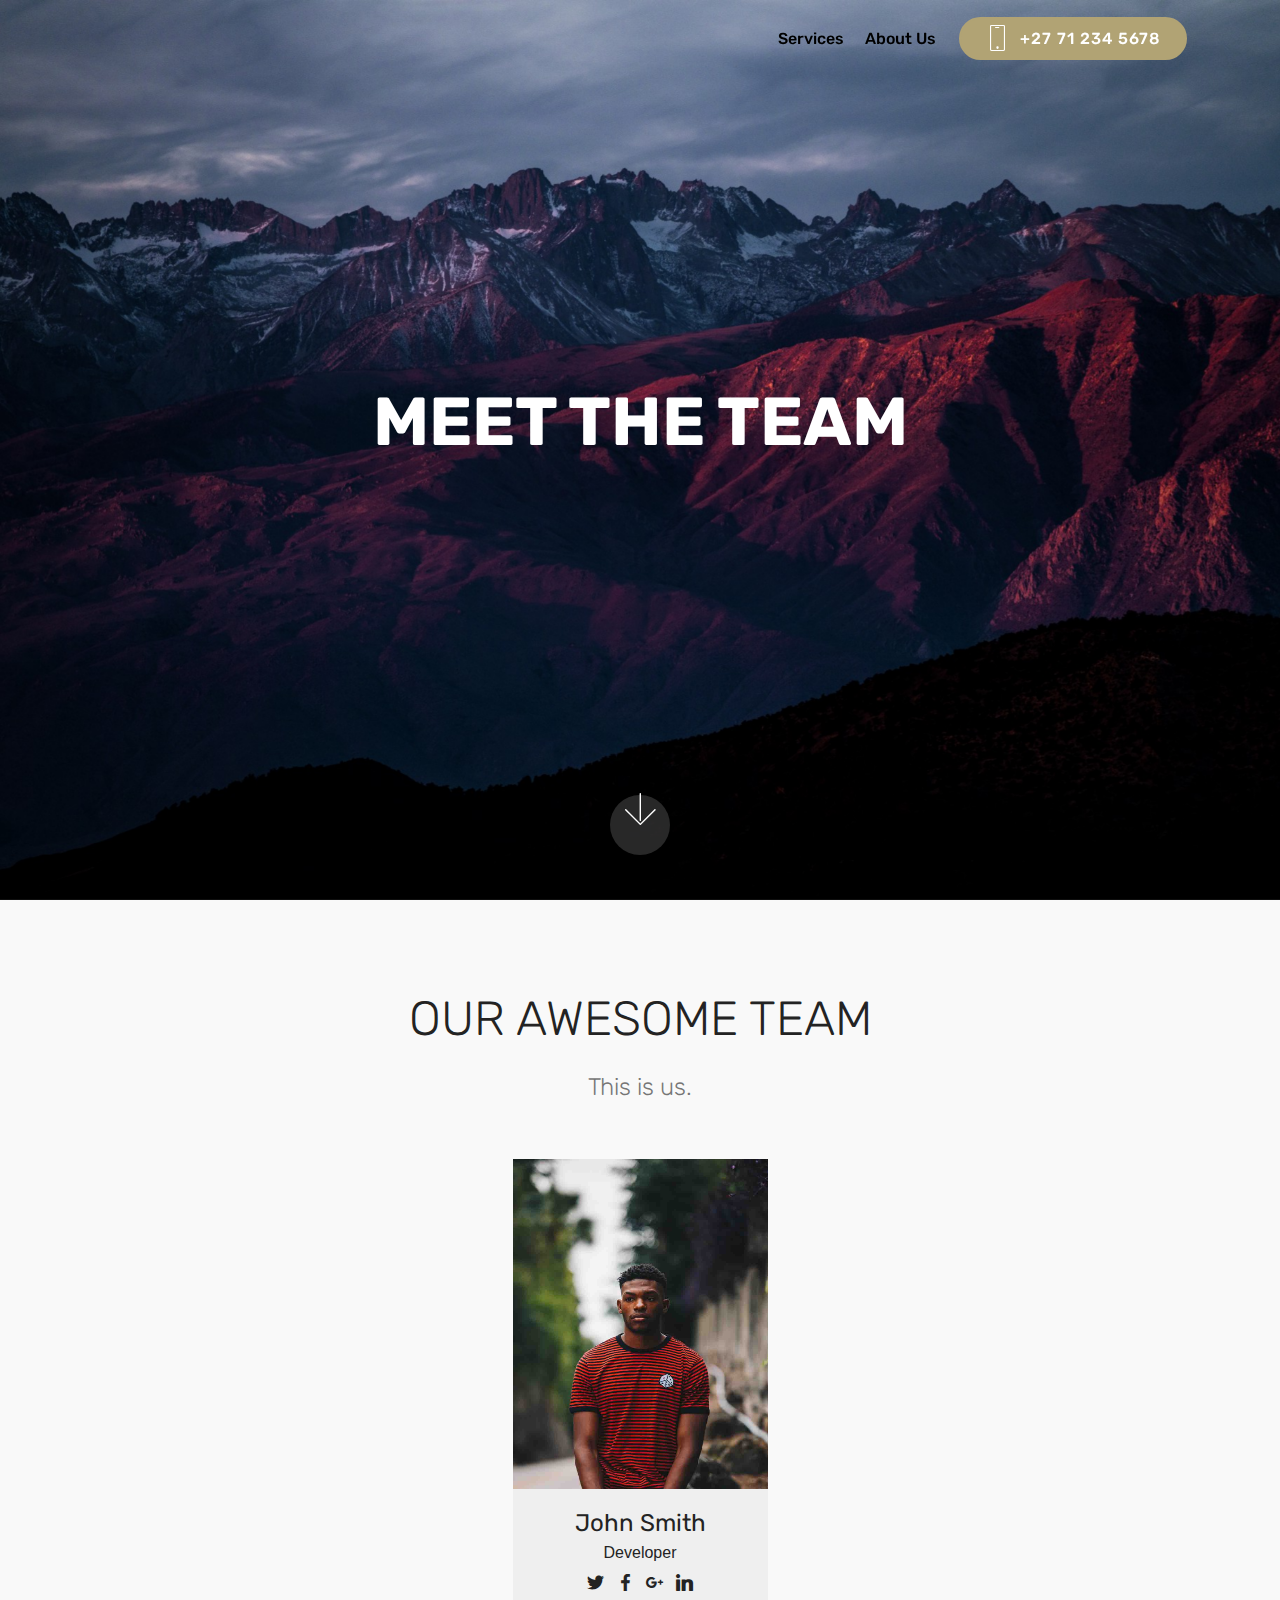
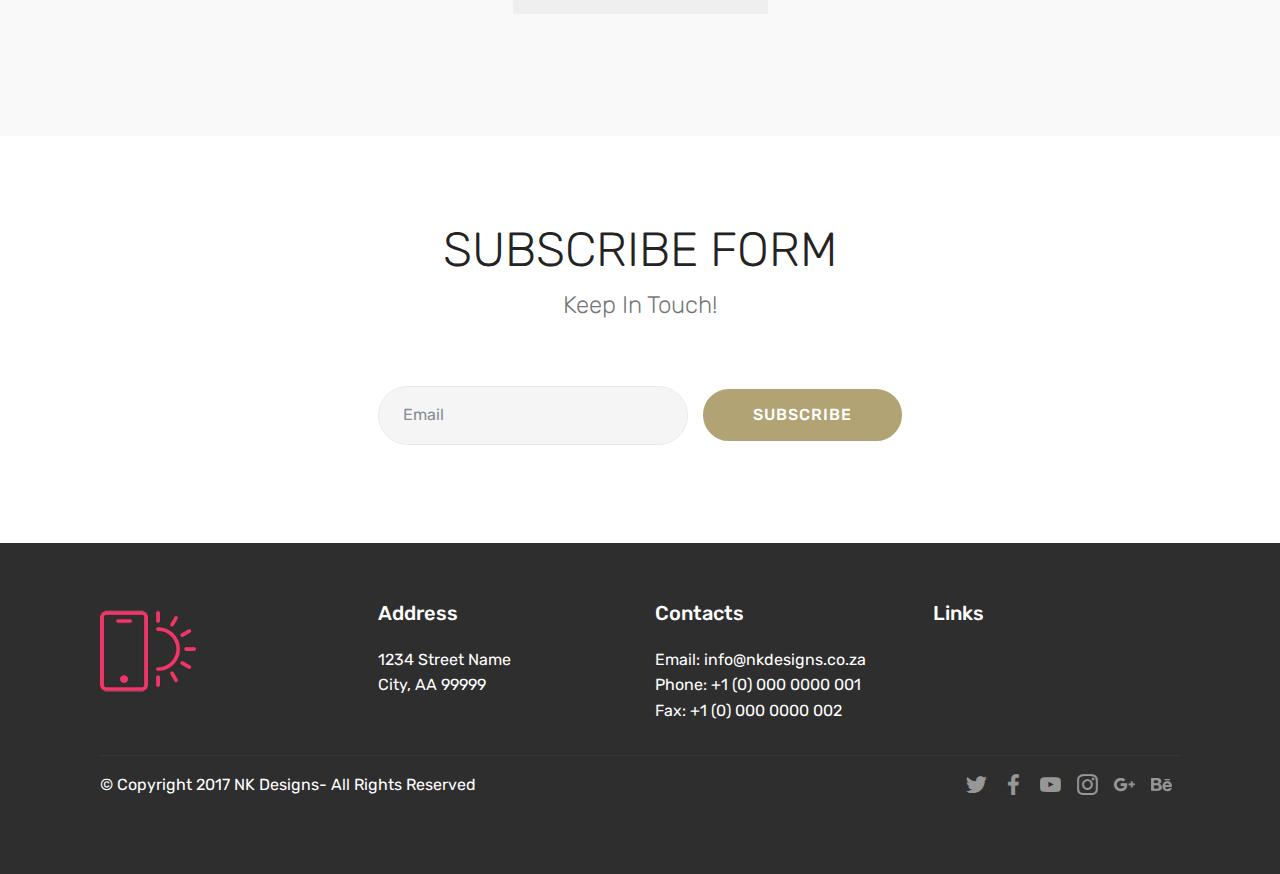
==== about.html @ 109a55d8 "create github pages" ====
<!DOCTYPE html>
<html>
<head>
  <!-- Site made with Mobirise Website Builder v4.3.0, https://mobirise.com -->
  <meta charset="UTF-8">
  <meta http-equiv="X-UA-Compatible" content="IE=edge">
  <meta name="generator" content="Mobirise v4.3.0, mobirise.com">
  <meta name="viewport" content="width=device-width, initial-scale=1">
  <link rel="shortcut icon" href="assets/images/logo-1024x768.jpg" type="image/x-icon">
  <meta name="description" content="Who we are">
  <title>About Us</title>
  <link rel="stylesheet" href="assets/web/assets/mobirise-icons/mobirise-icons.css">
  <link rel="stylesheet" href="assets/tether/tether.min.css">
  <link rel="stylesheet" href="assets/bootstrap/css/bootstrap.min.css">
  <link rel="stylesheet" href="assets/bootstrap/css/bootstrap-grid.min.css">
  <link rel="stylesheet" href="assets/bootstrap/css/bootstrap-reboot.min.css">
  <link rel="stylesheet" href="assets/socicon/css/styles.css">
  <link rel="stylesheet" href="assets/dropdown/css/style.css">
  <link rel="stylesheet" href="assets/theme/css/style.css">
  <link rel="stylesheet" href="assets/mobirise/css/mbr-additional.css" type="text/css">
  
  
  
</head>
<body>
<section class="menu cid-qvnaBJtEDH" once="menu" id="menu2-a" data-rv-view="275">

    

    <nav class="navbar navbar-expand beta-menu navbar-dropdown align-items-center navbar-toggleable-sm bg-color transparent">
        <button class="navbar-toggler navbar-toggler-right" type="button" data-toggle="collapse" data-target="#navbarSupportedContent" aria-controls="navbarSupportedContent" aria-expanded="false" aria-label="Toggle navigation">
            <div class="hamburger">
                <span></span>
                <span></span>
                <span></span>
                <span></span>
            </div>
        </button>
        <div class="menu-logo">
            <div class="navbar-brand">
                
                
            </div>
        </div>
        <div class="collapse navbar-collapse" id="navbarSupportedContent">
            <ul class="navbar-nav nav-dropdown navbar-nav-top-padding" data-app-modern-menu="true"><li class="nav-item">
                    <a class="nav-link link text-black display-4" href="portfolio.html">
                        Services
                    </a>
                </li>
                <li class="nav-item">
                    <a class="nav-link link text-black display-4" href="about.html">
                        About Us
                    </a>
                </li></ul>
            <div class="navbar-buttons mbr-section-btn"><a class="btn btn-sm btn-primary display-4" href="tel:+1-234-567-8901">
                    <span class="btn-icon mbri-mobile mbr-iconfont mbr-iconfont-btn">
                    </span>
                    +27 71 234 5678</a></div>
        </div>
    </nav>
</section>

<section class="engine"><a href="https://mobirise.co/f">bootstrap builder</a></section><section class="cid-qvnovznS0M mbr-fullscreen mbr-parallax-background" id="header2-m" data-rv-view="277">

    

    

    <div class="container align-center">
        <div class="row justify-content-md-center">
            <div class="mbr-white col-md-10">
                <h1 class="mbr-section-title mbr-bold pb-3 mbr-fonts-style display-1">
                    MEET THE TEAM</h1>
                
                <p class="mbr-text pb-3 mbr-fonts-style display-5"></p>
                
            </div>
        </div>
    </div>
    <div class="mbr-arrow hidden-sm-down" aria-hidden="true">
        <a href="#next">
            <i class="mbri-down mbr-iconfont"></i>
        </a>
    </div>
</section>

<section class="features16 cid-qvnoK9qYek" id="features16-n" data-rv-view="280">
    
    
    
    <div class="container align-center">
        <h2 class="pb-3 mbr-fonts-style mbr-section-title display-2">
            OUR AWESOME TEAM
        </h2>
        <h3 class="pb-5 mbr-section-subtitle mbr-fonts-style mbr-light display-5">This is us.</h3>
        <div class="row media-row">
            
        <div class="team-item col-lg-3 col-md-6">
                <div class="item-image">
                    <img src="assets/images/face6.jpg" media-simple="true">
                </div>
                <div class="item-caption py-3">
                    <div class="item-name px-2">
                        <p class="mbr-fonts-style display-5">
                           John Smith
                        </p>
                    </div>
                    <div class="item-role px-2">
                        <p>Developer</p>
                    </div>
                    <div class="item-social pt-2">
                        <a href="https://twitter.com/mobirise" target="_blank">
                            <span class="p-1 socicon-twitter socicon mbr-iconfont mbr-iconfont-social" media-simple="true"></span>
                            <span class="p-1 socicon-facebook socicon mbr-iconfont mbr-iconfont-social" media-simple="true"></span>
                            <span class="p-1 socicon-googleplus socicon mbr-iconfont mbr-iconfont-social" media-simple="true"></span>
                            <span class="p-1 socicon-linkedin socicon mbr-iconfont mbr-iconfont-social" media-simple="true"></span>
                            
                            
                        </a>
                    </div>
                </div>
            </div></div>    
    </div>
</section>

<section class="mbr-section form3 cid-qvnoW8NE6S" id="form3-o" data-rv-view="286">

    

    

    <div class="container">
        <div class="row justify-content-center">
            <div class="title col-12 col-lg-8">
                <h2 class="align-center pb-2 mbr-fonts-style display-2">
                    SUBSCRIBE FORM
                </h2>
                <h3 class="mbr-section-subtitle align-center pb-5 mbr-light mbr-fonts-style display-5">Keep In Touch!</h3>
            </div>
        </div>

        <div class="row py-2 justify-content-center">
            <div class="col-12 col-lg-6  col-md-8 " data-form-type="formoid">
                <div data-form-alert="" hidden="">
                        Thanks for filling out the form!
                </div>
                <form class="mbr-form" action="https://mobirise.com/" method="post" data-form-title="Mobirise Form"><input type="hidden" data-form-email="true" value="DrBTHaM+E7Scqox31KlfVmNgf6DOL6DEqOC3g5DLh6QBsp98Mo9Oehk3u4IWP1nmM1nhm+O7FxyDjowQ3B8TJpp12FscFW8nXyqC2gLS2lB47BXQ6KeRC9hx33uxVaoe">
                    <div class="mbr-subscribe input-group">
                        <input class="form-control" type="email" name="email" placeholder="Email" data-form-field="Email" required="" id="email-form3-o">
                        <span class="input-group-btn">
                            <button href="" type="submit" class="btn btn-primary  display-4">SUBSCRIBE</button>
                        </span>
                    </div>
                </form>
            </div>
        </div>
    </div>
</section>

<section class="cid-qvnoWNjWSY" id="footer1-p" data-rv-view="289">

    

    

    <div class="container">
        <div class="media-container-row content text-white">
            <div class="col-12 col-md-3">
                <div class="media-wrap">
                    <a href="https://mobirise.com/">
                        <img src="assets/images/logo2.png" alt="Mobirise" media-simple="true">
                    </a>
                </div>
            </div>
            <div class="col-12 col-md-3 mbr-fonts-style display-7">
                <h5 class="pb-3">
                    Address
                </h5>
                <p class="mbr-text">
                    1234 Street Name
                    <br>City, AA 99999
                </p>
            </div>
            <div class="col-12 col-md-3 mbr-fonts-style display-7">
                <h5 class="pb-3">
                    Contacts
                </h5>
                <p class="mbr-text">
                    Email: info@nkdesigns.co.za<br>Phone: +1 (0) 000 0000 001
                    <br>Fax: +1 (0) 000 0000 002
                </p>
            </div>
            <div class="col-12 col-md-3 mbr-fonts-style display-7">
                <h5 class="pb-3">
                    Links
                </h5>
                <p class="mbr-text"><br><br><br></p>
            </div>
        </div>
        <div class="footer-lower">
            <div class="media-container-row">
                <div class="col-sm-12">
                    <hr>
                </div>
            </div>
            <div class="media-container-row mbr-white">
                <div class="col-sm-6 copyright">
                    <p class="mbr-text mbr-fonts-style display-7">
                        © Copyright 2017 NK Designs- All Rights Reserved
                    </p>
                </div>
                <div class="col-md-6">
                    <div class="social-list align-right">
                        <div class="soc-item">
                            <a href="https://twitter.com/" target="_blank">
                                <span class="mbr-iconfont mbr-iconfont-social socicon-twitter socicon" media-simple="true"></span>
                            </a>
                        </div>
                        <div class="soc-item">
                            <a href="https://www.facebook.com" target="_blank">
                                <span class="mbr-iconfont mbr-iconfont-social socicon-facebook socicon" media-simple="true"></span>
                            </a>
                        </div>
                        <div class="soc-item">
                            <a href="https://www.youtube.com" target="_blank">
                                <span class="mbr-iconfont mbr-iconfont-social socicon-youtube socicon" media-simple="true"></span>
                            </a>
                        </div>
                        <div class="soc-item">
                            <a href="https://instagram.com/" target="_blank">
                                <span class="mbr-iconfont mbr-iconfont-social socicon-instagram socicon" media-simple="true"></span>
                            </a>
                        </div>
                        <div class="soc-item">
                            <a href="https://plus.google.com/" target="_blank">
                                <span class="mbr-iconfont mbr-iconfont-social socicon-googleplus socicon" media-simple="true"></span>
                            </a>
                        </div>
                        <div class="soc-item">
                            <a href="https://www.behance.net/" target="_blank">
                                <span class="mbr-iconfont mbr-iconfont-social socicon-behance socicon" media-simple="true"></span>
                            </a>
                        </div>
                    </div>
                </div>
            </div>
        </div>
    </div>
</section>


  <script src="assets/web/assets/jquery/jquery.min.js"></script>
  <script src="assets/popper/popper.min.js"></script>
  <script src="assets/tether/tether.min.js"></script>
  <script src="assets/bootstrap/js/bootstrap.min.js"></script>
  <script src="assets/smooth-scroll/smooth-scroll.js"></script>
  <script src="assets/touch-swipe/jquery.touch-swipe.min.js"></script>
  <script src="assets/jarallax/jarallax.min.js"></script>
  <script src="assets/dropdown/js/script.min.js"></script>
  <script src="assets/theme/js/script.js"></script>
  <script src="assets/formoid/formoid.min.js"></script>
  
  
 <div id="scrollToTop" class="scrollToTop mbr-arrow-up"><a style="text-align: center;"><i class="mbri-down mbr-iconfont"></i></a></div>
  </body>
</html>
---- assets/web/assets/mobirise-icons/mobirise-icons.css ----
@font-face {
  font-family: 'MobiriseIcons';
  src:  url('mobirise-icons.eot?spat4u');
  src:  url('mobirise-icons.eot?spat4u#iefix') format('embedded-opentype'),
    url('mobirise-icons.ttf?spat4u') format('truetype'),
    url('mobirise-icons.woff?spat4u') format('woff'),
    url('mobirise-icons.svg?spat4u#MobiriseIcons') format('svg');
  font-weight: normal;
  font-style: normal;
}

[class^="mbri-"], [class*=" mbri-"] {
  /* use !important to prevent issues with browser extensions that change fonts */
  font-family: MobiriseIcons !important;
  speak: none;
  font-style: normal;
  font-weight: normal;
  font-variant: normal;
  text-transform: none;
  line-height: 1;

  /* Better Font Rendering =========== */
  -webkit-font-smoothing: antialiased;
  -moz-osx-font-smoothing: grayscale;
}

.mbri-add-submenu:before {
  content: "\e900";
}
.mbri-alert:before {
  content: "\e901";
}
.mbri-align-center:before {
  content: "\e902";
}
.mbri-align-justify:before {
  content: "\e903";
}
.mbri-align-left:before {
  content: "\e904";
}
.mbri-align-right:before {
  content: "\e905";
}
.mbri-android:before {
  content: "\e906";
}
.mbri-apple:before {
  content: "\e907";
}
.mbri-arrow-down:before {
  content: "\e908";
}
.mbri-arrow-next:before {
  content: "\e909";
}
.mbri-arrow-prev:before {
  content: "\e90a";
}
.mbri-arrow-up:before {
  content: "\e90b";
}
.mbri-bold:before {
  content: "\e90c";
}
.mbri-bookmark:before {
  content: "\e90d";
}
.mbri-bootstrap:before {
  content: "\e90e";
}
.mbri-briefcase:before {
  content: "\e90f";
}
.mbri-browse:before {
  content: "\e910";
}
.mbri-bulleted-list:before {
  content: "\e911";
}
.mbri-calendar:before {
  content: "\e912";
}
.mbri-camera:before {
  content: "\e913";
}
.mbri-cart-add:before {
  content: "\e914";
}
.mbri-cart-full:before {
  content: "\e915";
}
.mbri-cash:before {
  content: "\e916";
}
.mbri-change-style:before {
  content: "\e917";
}
.mbri-chat:before {
  content: "\e918";
}
.mbri-clock:before {
  content: "\e919";
}
.mbri-close:before {
  content: "\e91a";
}
.mbri-cloud:before {
  content: "\e91b";
}
.mbri-code:before {
  content: "\e91c";
}
.mbri-contact-form:before {
  content: "\e91d";
}
.mbri-credit-card:before {
  content: "\e91e";
}
.mbri-cursor-click:before {
  content: "\e91f";
}
.mbri-cust-feedback:before {
  content: "\e920";
}
.mbri-database:before {
  content: "\e921";
}
.mbri-delivery:before {
  content: "\e922";
}
.mbri-desktop:before {
  content: "\e923";
}
.mbri-devices:before {
  content: "\e924";
}
.mbri-down:before {
  content: "\e925";
}
.mbri-download:before {
  content: "\e989";
}
.mbri-drag-n-drop:before {
  content: "\e927";
}
.mbri-drag-n-drop2:before {
  content: "\e928";
}
.mbri-edit:before {
  content: "\e929";
}
.mbri-edit2:before {
  content: "\e92a";
}
.mbri-error:before {
  content: "\e92b";
}
.mbri-extension:before {
  content: "\e92c";
}
.mbri-features:before {
  content: "\e92d";
}
.mbri-file:before {
  content: "\e92e";
}
.mbri-flag:before {
  content: "\e92f";
}
.mbri-folder:before {
  content: "\e930";
}
.mbri-gift:before {
  content: "\e931";
}
.mbri-github:before {
  content: "\e932";
}
.mbri-globe:before {
  content: "\e933";
}
.mbri-globe-2:before {
  content: "\e934";
}
.mbri-growing-chart:before {
  content: "\e935";
}
.mbri-hearth:before {
  content: "\e936";
}
.mbri-help:before {
  content: "\e937";
}
.mbri-home:before {
  content: "\e938";
}
.mbri-hot-cup:before {
  content: "\e939";
}
.mbri-idea:before {
  content: "\e93a";
}
.mbri-image-gallery:before {
  content: "\e93b";
}
.mbri-image-slider:before {
  content: "\e93c";
}
.mbri-info:before {
  content: "\e93d";
}
.mbri-italic:before {
  content: "\e93e";
}
.mbri-key:before {
  content: "\e93f";
}
.mbri-laptop:before {
  content: "\e940";
}
.mbri-layers:before {
  content: "\e941";
}
.mbri-left-right:before {
  content: "\e942";
}
.mbri-left:before {
  content: "\e943";
}
.mbri-letter:before {
  content: "\e944";
}
.mbri-like:before {
  content: "\e945";
}
.mbri-link:before {
  content: "\e946";
}
.mbri-lock:before {
  content: "\e947";
}
.mbri-login:before {
  content: "\e948";
}
.mbri-logout:before {
  content: "\e949";
}
.mbri-magic-stick:before {
  content: "\e94a";
}
.mbri-map-pin:before {
  content: "\e94b";
}
.mbri-menu:before {
  content: "\e94c";
}
.mbri-mobile:before {
  content: "\e94d";
}
.mbri-mobile2:before {
  content: "\e94e";
}
.mbri-mobirise:before {
  content: "\e94f";
}
.mbri-more-horizontal:before {
  content: "\e950";
}
.mbri-more-vertical:before {
  content: "\e951";
}
.mbri-music:before {
  content: "\e952";
}
.mbri-new-file:before {
  content: "\e953";
}
.mbri-numbered-list:before {
  content: "\e954";
}
.mbri-opened-folder:before {
  content: "\e955";
}
.mbri-pages:before {
  content: "\e956";
}
.mbri-paper-plane:before {
  content: "\e957";
}
.mbri-paperclip:before {
  content: "\e958";
}
.mbri-photo:before {
  content: "\e959";
}
.mbri-photos:before {
  content: "\e95a";
}
.mbri-pin:before {
  content: "\e95b";
}
.mbri-play:before {
  content: "\e95c";
}
.mbri-plus:before {
  content: "\e95d";
}
.mbri-preview:before {
  content: "\e95e";
}
.mbri-print:before {
  content: "\e95f";
}
.mbri-protect:before {
  content: "\e960";
}
.mbri-question:before {
  content: "\e961";
}
.mbri-quote-left:before {
  content: "\e962";
}
.mbri-quote-right:before {
  content: "\e963";
}
.mbri-refresh:before {
  content: "\e964";
}
.mbri-responsive:before {
  content: "\e965";
}
.mbri-right:before {
  content: "\e966";
}
.mbri-rocket:before {
  content: "\e967";
}
.mbri-sad-face:before {
  content: "\e968";
}
.mbri-sale:before {
  content: "\e969";
}
.mbri-save:before {
  content: "\e96a";
}
.mbri-search:before {
  content: "\e96b";
}
.mbri-setting:before {
  content: "\e96c";
}
.mbri-setting2:before {
  content: "\e96d";
}
.mbri-setting3:before {
  content: "\e96e";
}
.mbri-share:before {
  content: "\e96f";
}
.mbri-shopping-bag:before {
  content: "\e970";
}
.mbri-shopping-basket:before {
  content: "\e971";
}
.mbri-shopping-cart:before {
  content: "\e972";
}
.mbri-sites:before {
  content: "\e973";
}
.mbri-smile-face:before {
  content: "\e974";
}
.mbri-speed:before {
  content: "\e975";
}
.mbri-star:before {
  content: "\e976";
}
.mbri-success:before {
  content: "\e977";
}
.mbri-sun:before {
  content: "\e978";
}
.mbri-sun2:before {
  content: "\e979";
}
.mbri-tablet:before {
  content: "\e97a";
}
.mbri-tablet-vertical:before {
  content: "\e97b";
}
.mbri-target:before {
  content: "\e97c";
}
.mbri-timer:before {
  content: "\e97d";
}
.mbri-to-ftp:before {
  content: "\e97e";
}
.mbri-to-local-drive:before {
  content: "\e97f";
}
.mbri-touch-swipe:before {
  content: "\e980";
}
.mbri-touch:before {
  content: "\e981";
}
.mbri-trash:before {
  content: "\e982";
}
.mbri-underline:before {
  content: "\e983";
}
.mbri-unlink:before {
  content: "\e984";
}
.mbri-unlock:before {
  content: "\e985";
}
.mbri-up-down:before {
  content: "\e986";
}
.mbri-up:before {
  content: "\e987";
}
.mbri-update:before {
  content: "\e988";
}
.mbri-upload:before {
 content: "\e926"; 
}
.mbri-user:before {
  content: "\e98a";
}
.mbri-user2:before {
  content: "\e98b";
}
.mbri-users:before {
  content: "\e98c";
}
.mbri-video:before {
  content: "\e98d";
}
.mbri-video-play:before {
  content: "\e98e";
}
.mbri-watch:before {
  content: "\e98f";
}
.mbri-website-theme:before {
  content: "\e990";
}
.mbri-wifi:before {
  content: "\e991";
}
.mbri-windows:before {
  content: "\e992";
}
.mbri-zoom-out:before {
  content: "\e993";
}
.mbri-redo:before {
  content: "\e994";
}
.mbri-undo:before {
  content: "\e995";
}
---- assets/socicon/css/styles.css ----
@charset "UTF-8";

@font-face {
  font-family: "socicon";
  src:url("../fonts/socicon.eot");
  src:url("../fonts/socicon.eot?#iefix") format("embedded-opentype"),
    url("../fonts/socicon.woff") format("woff"),
    url("../fonts/socicon.ttf") format("truetype"),
    url("../fonts/socicon.svg#socicon") format("svg");
  font-weight: normal;
  font-style: normal;

}

[data-icon]:before {
  font-family: "socicon" !important;
  content: attr(data-icon);
  font-style: normal !important;
  font-weight: normal !important;
  font-variant: normal !important;
  text-transform: none !important;
  speak: none;
  line-height: 1;
  -webkit-font-smoothing: antialiased;
  -moz-osx-font-smoothing: grayscale;
}

[class^="socicon-"]:before,
[class*=" socicon-"]:before {
  font-family: "socicon" !important;
  font-style: normal !important;
  font-weight: normal !important;
  font-variant: normal !important;
  text-transform: none !important;
  speak: none;
  line-height: 1;
  -webkit-font-smoothing: antialiased;
  -moz-osx-font-smoothing: grayscale;
}

.socicon-modelmayhem:before {
  content: "\e000";
}
.socicon-mixcloud:before {
  content: "\e001";
}
.socicon-drupal:before {
  content: "\e002";
}
.socicon-swarm:before {
  content: "\e003";
}
.socicon-istock:before {
  content: "\e004";
}
.socicon-yammer:before {
  content: "\e005";
}
.socicon-ello:before {
  content: "\e006";
}
.socicon-stackoverflow:before {
  content: "\e007";
}
.socicon-persona:before {
  content: "\e008";
}
.socicon-triplej:before {
  content: "\e009";
}
.socicon-houzz:before {
  content: "\e00a";
}
.socicon-rss:before {
  content: "\e00b";
}
.socicon-paypal:before {
  content: "\e00c";
}
.socicon-odnoklassniki:before {
  content: "\e00d";
}
.socicon-airbnb:before {
  content: "\e00e";
}
.socicon-periscope:before {
  content: "\e00f";
}
.socicon-outlook:before {
  content: "\e010";
}
.socicon-coderwall:before {
  content: "\e011";
}
.socicon-tripadvisor:before {
  content: "\e012";
}
.socicon-appnet:before {
  content: "\e013";
}
.socicon-goodreads:before {
  content: "\e014";
}
.socicon-tripit:before {
  content: "\e015";
}
.socicon-lanyrd:before {
  content: "\e016";
}
.socicon-slideshare:before {
  content: "\e017";
}
.socicon-buffer:before {
  content: "\e018";
}
.socicon-disqus:before {
  content: "\e019";
}
.socicon-vkontakte:before {
  content: "\e01a";
}
.socicon-whatsapp:before {
  content: "\e01b";
}
.socicon-patreon:before {
  content: "\e01c";
}
.socicon-storehouse:before {
  content: "\e01d";
}
.socicon-pocket:before {
  content: "\e01e";
}
.socicon-mail:before {
  content: "\e01f";
}
.socicon-blogger:before {
  content: "\e020";
}
.socicon-technorati:before {
  content: "\e021";
}
.socicon-reddit:before {
  content: "\e022";
}
.socicon-dribbble:before {
  content: "\e023";
}
.socicon-stumbleupon:before {
  content: "\e024";
}
.socicon-digg:before {
  content: "\e025";
}
.socicon-envato:before {
  content: "\e026";
}
.socicon-behance:before {
  content: "\e027";
}
.socicon-delicious:before {
  content: "\e028";
}
.socicon-deviantart:before {
  content: "\e029";
}
.socicon-forrst:before {
  content: "\e02a";
}
.socicon-play:before {
  content: "\e02b";
}
.socicon-zerply:before {
  content: "\e02c";
}
.socicon-wikipedia:before {
  content: "\e02d";
}
.socicon-apple:before {
  content: "\e02e";
}
.socicon-flattr:before {
  content: "\e02f";
}
.socicon-github:before {
  content: "\e030";
}
.socicon-renren:before {
  content: "\e031";
}
.socicon-friendfeed:before {
  content: "\e032";
}
.socicon-newsvine:before {
  content: "\e033";
}
.socicon-identica:before {
  content: "\e034";
}
.socicon-bebo:before {
  content: "\e035";
}
.socicon-zynga:before {
  content: "\e036";
}
.socicon-steam:before {
  content: "\e037";
}
.socicon-xbox:before {
  content: "\e038";
}
.socicon-windows:before {
  content: "\e039";
}
.socicon-qq:before {
  content: "\e03a";
}
.socicon-douban:before {
  content: "\e03b";
}
.socicon-meetup:before {
  content: "\e03c";
}
.socicon-playstation:before {
  content: "\e03d";
}
.socicon-android:before {
  content: "\e03e";
}
.socicon-snapchat:before {
  content: "\e03f";
}
.socicon-twitter:before {
  content: "\e040";
}
.socicon-facebook:before {
  content: "\e041";
}
.socicon-googleplus:before {
  content: "\e042";
}
.socicon-pinterest:before {
  content: "\e043";
}
.socicon-foursquare:before {
  content: "\e044";
}
.socicon-yahoo:before {
  content: "\e045";
}
.socicon-skype:before {
  content: "\e046";
}
.socicon-yelp:before {
  content: "\e047";
}
.socicon-feedburner:before {
  content: "\e048";
}
.socicon-linkedin:before {
  content: "\e049";
}
.socicon-viadeo:before {
  content: "\e04a";
}
.socicon-xing:before {
  content: "\e04b";
}
.socicon-myspace:before {
  content: "\e04c";
}
.socicon-soundcloud:before {
  content: "\e04d";
}
.socicon-spotify:before {
  content: "\e04e";
}
.socicon-grooveshark:before {
  content: "\e04f";
}
.socicon-lastfm:before {
  content: "\e050";
}
.socicon-youtube:before {
  content: "\e051";
}
.socicon-vimeo:before {
  content: "\e052";
}
.socicon-dailymotion:before {
  content: "\e053";
}
.socicon-vine:before {
  content: "\e054";
}
.socicon-flickr:before {
  content: "\e055";
}
.socicon-500px:before {
  content: "\e056";
}
.socicon-wordpress:before {
  content: "\e058";
}
.socicon-tumblr:before {
  content: "\e059";
}
.socicon-twitch:before {
  content: "\e05a";
}
.socicon-8tracks:before {
  content: "\e05b";
}
.socicon-amazon:before {
  content: "\e05c";
}
.socicon-icq:before {
  content: "\e05d";
}
.socicon-smugmug:before {
  content: "\e05e";
}
.socicon-ravelry:before {
  content: "\e05f";
}
.socicon-weibo:before {
  content: "\e060";
}
.socicon-baidu:before {
  content: "\e061";
}
.socicon-angellist:before {
  content: "\e062";
}
.socicon-ebay:before {
  content: "\e063";
}
.socicon-imdb:before {
  content: "\e064";
}
.socicon-stayfriends:before {
  content: "\e065";
}
.socicon-residentadvisor:before {
  content: "\e066";
}
.socicon-google:before {
  content: "\e067";
}
.socicon-yandex:before {
  content: "\e068";
}
.socicon-sharethis:before {
  content: "\e069";
}
.socicon-bandcamp:before {
  content: "\e06a";
}
.socicon-itunes:before {
  content: "\e06b";
}
.socicon-deezer:before {
  content: "\e06c";
}
.socicon-telegram:before {
  content: "\e06e";
}
.socicon-openid:before {
  content: "\e06f";
}
.socicon-amplement:before {
  content: "\e070";
}
.socicon-viber:before {
  content: "\e071";
}
.socicon-zomato:before {
  content: "\e072";
}
.socicon-draugiem:before {
  content: "\e074";
}
.socicon-endomodo:before {
  content: "\e075";
}
.socicon-filmweb:before {
  content: "\e076";
}
.socicon-stackexchange:before {
  content: "\e077";
}
.socicon-wykop:before {
  content: "\e078";
}
.socicon-teamspeak:before {
  content: "\e079";
}
.socicon-teamviewer:before {
  content: "\e07a";
}
.socicon-ventrilo:before {
  content: "\e07b";
}
.socicon-younow:before {
  content: "\e07c";
}
.socicon-raidcall:before {
  content: "\e07d";
}
.socicon-mumble:before {
  content: "\e07e";
}
.socicon-medium:before {
  content: "\e06d";
}
.socicon-bebee:before {
  content: "\e07f";
}
.socicon-hitbox:before {
  content: "\e080";
}
.socicon-reverbnation:before {
  content: "\e081";
}
.socicon-formulr:before {
  content: "\e082";
}
.socicon-instagram:before {
  content: "\e057";
}
.socicon-battlenet:before {
  content: "\e083";
}
.socicon-chrome:before {
  content: "\e084";
}
.socicon-discord:before {
  content: "\e086";
}
.socicon-issuu:before {
  content: "\e087";
}
.socicon-macos:before {
  content: "\e088";
}
.socicon-firefox:before {
  content: "\e089";
}
.socicon-opera:before {
  content: "\e08d";
}
.socicon-keybase:before {
  content: "\e090";
}
.socicon-alliance:before {
  content: "\e091";
}
.socicon-livejournal:before {
  content: "\e092";
}
.socicon-googlephotos:before {
  content: "\e093";
}
.socicon-horde:before {
  content: "\e094";
}
.socicon-etsy:before {
  content: "\e095";
}
.socicon-zapier:before {
  content: "\e096";
}
.socicon-google-scholar:before {
  content: "\e097";
}
.socicon-researchgate:before {
  content: "\e098";
}
.socicon-wechat:before {
  content: "\e099";
}
.socicon-strava:before {
  content: "\e09a";
}
.socicon-line:before {
  content: "\e09b";
}
.socicon-lyft:before {
  content: "\e09c";
}
.socicon-uber:before {
  content: "\e09d";
}
.socicon-songkick:before {
  content: "\e09e";
}
.socicon-viewbug:before {
  content: "\e09f";
}
.socicon-googlegroups:before {
  content: "\e0a0";
}
.socicon-quora:before {
  content: "\e073";
}
.socicon-diablo:before {
  content: "\e085";
}
.socicon-blizzard:before {
  content: "\e0a1";
}
.socicon-hearthstone:before {
  content: "\e08b";
}
.socicon-heroes:before {
  content: "\e08a";
}
.socicon-overwatch:before {
  content: "\e08c";
}
.socicon-warcraft:before {
  content: "\e08e";
}
.socicon-starcraft:before {
  content: "\e08f";
}
.socicon-beam:before {
  content: "\e0a2";
}
.socicon-curse:before {
  content: "\e0a3";
}
.socicon-player:before {
  content: "\e0a4";
}
.socicon-streamjar:before {
  content: "\e0a5";
}
.socicon-nintendo:before {
  content: "\e0a6";
}
.socicon-hellocoton:before {
  content: "\e0a7";
}
---- assets/dropdown/css/style.css ----
.navbar-dropdown {
  left: 0;
  padding: 0;
  position: absolute;
  right: 0;
  top: 0;
  transition: all 0.45s ease;
  z-index: 1030;
  background: #282828; }
  .navbar-dropdown .navbar-logo {
    margin-right: 0.8rem;
    transition: margin 0.3s ease-in-out;
    vertical-align: middle; }
    .navbar-dropdown .navbar-logo img {
      height: 3.125rem;
      transition: all 0.3s ease-in-out; }
    .navbar-dropdown .navbar-logo.mbr-iconfont {
      font-size: 3.125rem;
      line-height: 3.125rem; }
  .navbar-dropdown .navbar-caption {
    font-weight: 700;
    white-space: normal;
    vertical-align: -4px;
    line-height: 3.125rem !important; }
    .navbar-dropdown .navbar-caption, .navbar-dropdown .navbar-caption:hover {
      color: inherit;
      text-decoration: none; }
  .navbar-dropdown .mbr-iconfont + .navbar-caption {
    vertical-align: -1px; }
  .navbar-dropdown.navbar-fixed-top {
    position: fixed; }
  .navbar-dropdown .navbar-brand span {
    vertical-align: -4px; }
  .navbar-dropdown.bg-color.transparent {
    background: none; }
  .navbar-dropdown.navbar-short .navbar-brand {
    padding: 0.625rem 0; }
    .navbar-dropdown.navbar-short .navbar-brand span {
      vertical-align: -1px; }
  .navbar-dropdown.navbar-short .navbar-caption {
    line-height: 2.375rem !important;
    vertical-align: -2px; }
  .navbar-dropdown.navbar-short .navbar-logo {
    margin-right: 0.5rem; }
    .navbar-dropdown.navbar-short .navbar-logo img {
      height: 2.375rem; }
    .navbar-dropdown.navbar-short .navbar-logo.mbr-iconfont {
      font-size: 2.375rem;
      line-height: 2.375rem; }
  .navbar-dropdown.navbar-short .mbr-table-cell {
    height: 3.625rem; }
  .navbar-dropdown .navbar-close {
    left: 0.6875rem;
    position: fixed;
    top: 0.75rem;
    z-index: 1000; }
  .navbar-dropdown .hamburger-icon {
    content: "";
    display: inline-block;
    vertical-align: middle;
    width: 16px;
    -webkit-box-shadow: 0 -6px 0 1px #282828,0 0 0 1px #282828,0 6px 0 1px #282828;
    -moz-box-shadow: 0 -6px 0 1px #282828,0 0 0 1px #282828,0 6px 0 1px #282828;
    box-shadow: 0 -6px 0 1px #282828,0 0 0 1px #282828,0 6px 0 1px #282828; }

.dropdown-menu .dropdown-toggle[data-toggle="dropdown-submenu"]::after {
  border-bottom: 0.35em solid transparent;
  border-left: 0.35em solid;
  border-right: 0;
  border-top: 0.35em solid transparent;
  margin-left: 0.3rem; }

.dropdown-menu .dropdown-item:focus {
  outline: 0; }

.nav-dropdown {
  font-size: 0.75rem;
  font-weight: 500;
  height: auto !important; }
  .nav-dropdown .nav-btn {
    padding-left: 1rem; }
  .nav-dropdown .link {
    margin: .667em 1.667em;
    font-weight: 500;
    padding: 0;
    transition: color .2s ease-in-out; }
    .nav-dropdown .link.dropdown-toggle {
      margin-right: 2.583em; }
      .nav-dropdown .link.dropdown-toggle::after {
        margin-left: .25rem;
        border-top: 0.35em solid;
        border-right: 0.35em solid transparent;
        border-left: 0.35em solid transparent;
        border-bottom: 0; }
      .nav-dropdown .link.dropdown-toggle[aria-expanded="true"] {
        margin: 0;
        padding: 0.667em 3.263em  0.667em 1.667em; }
  .nav-dropdown .link::after,
  .nav-dropdown .dropdown-item::after {
    color: inherit; }
  .nav-dropdown .btn {
    font-size: 0.75rem;
    font-weight: 700;
    letter-spacing: 0;
    margin-bottom: 0;
    padding-left: 1.25rem;
    padding-right: 1.25rem; }
  .nav-dropdown .dropdown-menu {
    border-radius: 0;
    border: 0;
    left: 0;
    margin: 0;
    padding-bottom: 1.25rem;
    padding-top: 1.25rem;
    position: relative; }
  .nav-dropdown .dropdown-submenu {
    margin-left: 0.125rem;
    top: 0; }
  .nav-dropdown .dropdown-item {
    font-weight: 500;
    line-height: 2;
    padding: 0.3846em 4.615em 0.3846em 1.5385em;
    position: relative;
    transition: color .2s ease-in-out, background-color .2s ease-in-out; }
    .nav-dropdown .dropdown-item::after {
      margin-top: -0.3077em;
      position: absolute;
      right: 1.1538em;
      top: 50%; }
    .nav-dropdown .dropdown-item:focus, .nav-dropdown .dropdown-item:hover {
      background: none; }

@media (max-width: 767px) {
  .nav-dropdown.navbar-toggleable-sm {
    bottom: 0;
    display: none;
    left: 0;
    overflow-x: hidden;
    position: fixed;
    top: 0;
    transform: translateX(-100%);
    -ms-transform: translateX(-100%);
    -webkit-transform: translateX(-100%);
    width: 18.75rem;
    z-index: 999; } }
.nav-dropdown.navbar-toggleable-xl {
  bottom: 0;
  display: none;
  left: 0;
  overflow-x: hidden;
  position: fixed;
  top: 0;
  transform: translateX(-100%);
  -ms-transform: translateX(-100%);
  -webkit-transform: translateX(-100%);
  width: 18.75rem;
  z-index: 999; }

.nav-dropdown-sm {
  display: block !important;
  overflow-x: hidden;
  overflow: auto;
  padding-top: 3.875rem; }
  .nav-dropdown-sm::after {
    content: "";
    display: block;
    height: 3rem;
    width: 100%; }
  .nav-dropdown-sm.collapse.in ~ .navbar-close {
    display: block !important; }
  .nav-dropdown-sm.collapsing, .nav-dropdown-sm.collapse.in {
    transform: translateX(0);
    -ms-transform: translateX(0);
    -webkit-transform: translateX(0);
    transition: all 0.25s ease-out;
    -webkit-transition: all 0.25s ease-out;
    background: #282828; }
  .nav-dropdown-sm.collapsing[aria-expanded="false"] {
    transform: translateX(-100%);
    -ms-transform: translateX(-100%);
    -webkit-transform: translateX(-100%); }
  .nav-dropdown-sm .nav-item {
    display: block;
    margin-left: 0 !important;
    padding-left: 0; }
  .nav-dropdown-sm .link,
  .nav-dropdown-sm .dropdown-item {
    border-top: 1px dotted rgba(255, 255, 255, 0.1);
    font-size: 0.8125rem;
    line-height: 1.6;
    margin: 0 !important;
    padding: 0.875rem 2.4rem 0.875rem 1.5625rem !important;
    position: relative;
    white-space: normal; }
    .nav-dropdown-sm .link:focus, .nav-dropdown-sm .link:hover,
    .nav-dropdown-sm .dropdown-item:focus,
    .nav-dropdown-sm .dropdown-item:hover {
      background: rgba(0, 0, 0, 0.2) !important;
      color: #c0a375; }
  .nav-dropdown-sm .nav-btn {
    position: relative;
    padding: 1.5625rem 1.5625rem 0 1.5625rem; }
    .nav-dropdown-sm .nav-btn::before {
      border-top: 1px dotted rgba(255, 255, 255, 0.1);
      content: "";
      left: 0;
      position: absolute;
      top: 0;
      width: 100%; }
    .nav-dropdown-sm .nav-btn + .nav-btn {
      padding-top: 0.625rem; }
      .nav-dropdown-sm .nav-btn + .nav-btn::before {
        display: none; }
  .nav-dropdown-sm .btn {
    padding: 0.625rem 0; }
  .nav-dropdown-sm .dropdown-toggle[data-toggle="dropdown-submenu"]::after {
    margin-left: .25rem;
    border-top: 0.35em solid;
    border-right: 0.35em solid transparent;
    border-left: 0.35em solid transparent;
    border-bottom: 0; }
  .nav-dropdown-sm .dropdown-toggle[data-toggle="dropdown-submenu"][aria-expanded="true"]::after {
    border-top: 0;
    border-right: 0.35em solid transparent;
    border-left: 0.35em solid transparent;
    border-bottom: 0.35em solid; }
  .nav-dropdown-sm .dropdown-menu {
    margin: 0;
    padding: 0;
    position: relative;
    top: 0;
    left: 0;
    width: 100%;
    border: 0;
    float: none;
    border-radius: 0;
    background: none; }
  .nav-dropdown-sm .dropdown-submenu {
    left: 100%;
    margin-left: 0.125rem;
    margin-top: -1.25rem;
    top: 0; }

.navbar-toggleable-sm .nav-dropdown .dropdown-menu {
  position: absolute; }

.navbar-toggleable-sm .nav-dropdown .dropdown-submenu {
  left: 100%;
  margin-left: 0.125rem;
  margin-top: -1.25rem;
  top: 0; }

.navbar-toggleable-sm.opened .nav-dropdown .dropdown-menu {
  position: relative; }

.navbar-toggleable-sm.opened .nav-dropdown .dropdown-submenu {
  left: 0;
  margin-left: 00rem;
  margin-top: 0rem;
  top: 0; }

.is-builder .nav-dropdown.collapsing {
  transition: none !important; }

/*# sourceMappingURL=style.css.map */
---- assets/theme/css/style.css ----
/*!
 * Mobirise v4 theme (https://mobirise.com/)
 * Copyright 2017 Mobirise
 */
section {
  background-color: #eeeeee; }

section,
.container,
.container-fluid {
  position: relative;
  word-wrap: break-word; }

a.mbr-iconfont:hover {
  text-decoration: none; }

.article .lead p, .article .lead ul, .article .lead ol, .article .lead pre, .article .lead blockquote {
  margin-bottom: 0; }

a {
  font-style: normal;
  font-weight: 400;
  cursor: pointer; }
  a, a:hover {
    text-decoration: none; }

figure {
  margin-bottom: 0; }

body {
  color: #232323; }

h1, h2, h3, h4, h5, h6,
.h1, .h2, .h3, .h4, .h5, .h6,
.display-1, .display-2, .display-3, .display-4 {
  line-height: 1;
  word-break: break-word;
  word-wrap: break-word; }

b, strong {
  font-weight: bold; }

blockquote {
  padding: 10px 0 10px 20px;
  position: relative;
  border-left: 2px solid;
  border-color: #ff3366; }

input:-webkit-autofill, input:-webkit-autofill:hover, input:-webkit-autofill:focus, input:-webkit-autofill:active {
  transition-delay: 9999s;
  transition-property: background-color, color; }

textarea[type="hidden"] {
  display: none; }

body {
  position: relative; }

section {
  background-position: 50% 50%;
  background-repeat: no-repeat;
  background-size: cover; }
  section .mbr-background-video,
  section .mbr-background-video-preview {
    position: absolute;
    bottom: 0;
    left: 0;
    right: 0;
    top: 0; }

.hidden {
  visibility: hidden; }

.mbr-z-index20 {
  z-index: 20; }

/*! Base colors */
.mbr-white {
  color: #ffffff; }

.mbr-black {
  color: #000000; }

.mbr-bg-white {
  background-color: #ffffff; }

.mbr-bg-black {
  background-color: #000000; }

/*! Text-aligns */
.align-left {
  text-align: left; }

.align-center {
  text-align: center; }

.align-right {
  text-align: right; }

@media (max-width: 767px) {
  .align-left, .align-center, .align-right, .mbr-section-btn, .mbr-section-title {
    text-align: center; } }
/*! Font-weight  */
.mbr-light {
  font-weight: 300; }

.mbr-regular {
  font-weight: 400; }

.mbr-semibold {
  font-weight: 500; }

.mbr-bold {
  font-weight: 700; }

/*! Media  */
.media-size-item {
  -webkit-flex: 1 1 auto;
  -moz-flex: 1 1 auto;
  -ms-flex: 1 1 auto;
  -o-flex: 1 1 auto;
  flex: 1 1 auto; }

.media-content {
  -webkit-flex-basis: 100%;
  flex-basis: 100%; }

.media-container-row {
  display: -ms-flexbox;
  display: -webkit-flex;
  display: flex;
  -webkit-flex-direction: row;
  -ms-flex-direction: row;
  flex-direction: row;
  -webkit-flex-wrap: wrap;
  -ms-flex-wrap: wrap;
  flex-wrap: wrap;
  -webkit-justify-content: center;
  -ms-flex-pack: center;
  justify-content: center;
  -webkit-align-content: center;
  -ms-flex-line-pack: center;
  align-content: center;
  -webkit-align-items: start;
  -ms-flex-align: start;
  align-items: start; }
  .media-container-row .media-size-item {
    width: 400px; }

.media-container-column {
  display: -ms-flexbox;
  display: -webkit-flex;
  display: flex;
  -webkit-flex-direction: column;
  -ms-flex-direction: column;
  flex-direction: column;
  -webkit-flex-wrap: wrap;
  -ms-flex-wrap: wrap;
  flex-wrap: wrap;
  -webkit-justify-content: center;
  -ms-flex-pack: center;
  justify-content: center;
  -webkit-align-content: center;
  -ms-flex-line-pack: center;
  align-content: center;
  -webkit-align-items: stretch;
  -ms-flex-align: stretch;
  align-items: stretch; }
  .media-container-column > * {
    width: 100%; }

@media (min-width: 992px) {
  .media-container-row {
    -webkit-flex-wrap: nowrap;
    -ms-flex-wrap: nowrap;
    flex-wrap: nowrap; } }
figure {
  overflow: hidden; }

figure[mbr-media-size] {
  transition: width 0.1s; }

.mbr-figure img, .mbr-figure iframe {
  display: block;
  width: 100%; }

.card {
  background-color: transparent;
  border: none; }

.card-img {
  text-align: center;
  flex-shrink: 0; }

.media {
  max-width: 100%;
  margin: 0 auto; }

.mbr-figure {
  -ms-flex-item-align: center;
  -ms-grid-row-align: center;
  -webkit-align-self: center;
  align-self: center; }

.media-container > div {
  max-width: 100%; }

.mbr-figure img, .card-img img {
  width: 100%; }

@media (max-width: 991px) {
  .media-size-item {
    width: auto !important; }

  .media {
    width: auto; }

  .mbr-figure {
    width: 100% !important; } }
/*! Buttons */
.mbr-section-btn {
  margin-left: -.25rem;
  margin-right: -.25rem;
  font-size: 0; }

nav .mbr-section-btn {
  margin-left: 0rem;
  margin-right: 0rem; }

/*! Btn icon margin */
.btn .mbr-iconfont, .btn.btn-sm .mbr-iconfont {
  cursor: pointer;
  margin-right: 0.5rem; }

.btn.btn-md .mbr-iconfont, .btn.btn-md .mbr-iconfont {
  margin-right: 0.8rem; }

.mbr-regular {
  font-weight: 400; }

.mbr-semibold {
  font-weight: 500; }

.mbr-bold {
  font-weight: 700; }

[type="submit"] {
  -webkit-appearance: none; }

/*! Full-screen */
.mbr-fullscreen .mbr-overlay {
  min-height: 100vh; }

.mbr-fullscreen {
  display: flex;
  display: -webkit-flex;
  display: -moz-flex;
  display: -ms-flex;
  display: -o-flex;
  align-items: center;
  -webkit-align-items: center;
  min-height: 100vh;
  padding-top: 3rem;
  padding-bottom: 3rem; }

/*! Map */
.map {
  height: 25rem;
  position: relative; }
  .map iframe {
    width: 100%;
    height: 100%; }

/* Form */
.form-asterisk {
  font-family: initial;
  position: absolute;
  top: -2px;
  font-weight: normal; }

/*! Scroll to top arrow */
.mbr-arrow-up {
  bottom: 25px;
  right: 90px;
  position: fixed;
  text-align: right;
  z-index: 5000;
  color: #ffffff;
  font-size: 32px;
  transform: rotate(180deg);
  -webkit-transform: rotate(180deg); }

.mbr-arrow-up a {
  background: rgba(0, 0, 0, 0.2);
  border-radius: 3px;
  color: #fff;
  display: inline-block;
  height: 60px;
  width: 60px;
  outline-style: none !important;
  position: relative;
  text-decoration: none;
  transition: all .3s ease-in-out;
  cursor: pointer;
  text-align: center; }
  .mbr-arrow-up a:hover {
    background-color: rgba(0, 0, 0, 0.4); }
  .mbr-arrow-up a i {
    line-height: 60px; }

.mbr-arrow-up-icon {
  display: block;
  color: #fff; }

.mbr-arrow-up-icon::before {
  content: "\203a";
  display: inline-block;
  font-family: serif;
  font-size: 32px;
  line-height: 1;
  font-style: normal;
  position: relative;
  top: 6px;
  left: -4px;
  -webkit-transform: rotate(-90deg);
  transform: rotate(-90deg); }

/*! Arrow Down */
.mbr-arrow {
  position: absolute;
  bottom: 45px;
  left: 50%;
  width: 60px;
  height: 60px;
  cursor: pointer;
  background-color: rgba(80, 80, 80, 0.5);
  border-radius: 50%;
  -webkit-transform: translateX(-50%);
  transform: translateX(-50%); }
  .mbr-arrow > a {
    display: inline-block;
    text-decoration: none;
    outline-style: none;
    -webkit-animation: arrowdown 1.7s ease-in-out infinite;
    animation: arrowdown 1.7s ease-in-out infinite; }
    .mbr-arrow > a > i {
      position: absolute;
      top: -2px;
      left: 15px;
      font-size: 2rem; }

@keyframes arrowdown {
  0% {
    transform: translateY(0px);
    -webkit-transform: translateY(0px); }
  50% {
    transform: translateY(-5px);
    -webkit-transform: translateY(-5px); }
  100% {
    transform: translateY(0px);
    -webkit-transform: translateY(0px); } }
@-webkit-keyframes arrowdown {
  0% {
    transform: translateY(0px);
    -webkit-transform: translateY(0px); }
  50% {
    transform: translateY(-5px);
    -webkit-transform: translateY(-5px); }
  100% {
    transform: translateY(0px);
    -webkit-transform: translateY(0px); } }
@media (max-width: 500px) {
  .mbr-arrow-up {
    left: 50%;
    right: auto;
    transform: translateX(-50%) rotate(180deg);
    -webkit-transform: translateX(-50%) rotate(180deg); } }
/*Gradients animation*/
@keyframes gradient-animation {
  from {
    background-position: 0% 100%;
    animation-timing-function: ease-in-out; }
  to {
    background-position: 100% 0%;
    animation-timing-function: ease-in-out; } }
@-webkit-keyframes gradient-animation {
  from {
    background-position: 0% 100%;
    animation-timing-function: ease-in-out; }
  to {
    background-position: 100% 0%;
    animation-timing-function: ease-in-out; } }
.bg-gradient {
  background-size: 200% 200%;
  animation: gradient-animation 5s infinite alternate;
  -webkit-animation: gradient-animation 5s infinite alternate; }

.menu .navbar-brand {
  display: -webkit-flex; }
  .menu .navbar-brand span {
    display: flex;
    display: -webkit-flex; }
  .menu .navbar-brand .navbar-caption-wrap {
    display: -webkit-flex; }
  .menu .navbar-brand .navbar-logo img {
    display: -webkit-flex; }
@media (min-width: 768px) and (max-width: 991px) {
  .menu .navbar-toggleable-sm .navbar-nav {
    display: -webkit-box;
    display: -webkit-flex;
    display: -ms-flexbox; } }
@media (min-width: 992px) {
  .menu .navbar-nav.nav-dropdown {
    display: -webkit-flex; }
  .menu .navbar-toggleable-sm .navbar-collapse {
    display: -webkit-flex !important; } }

/*# sourceMappingURL=style.css.map */
.engine {
	position: absolute;
	text-indent: -2400px;
	text-align: center;
	padding: 0;
	top: 0;
	left: -2400px;
}
---- assets/mobirise/css/mbr-additional.css ----
@import url(https://fonts.googleapis.com/css?family=Rubik:300,300i,400,400i,500,500i,700,700i,900,900i);





body {
  font-style: normal;
  line-height: 1.5;
}
.mbr-section-title {
  font-style: normal;
  line-height: 1.2;
}
.mbr-section-subtitle {
  line-height: 1.3;
}
.mbr-text {
  font-style: normal;
  line-height: 1.6;
}
.display-1 {
  font-family: 'Rubik', sans-serif;
  font-size: 4.25rem;
}
.display-1 > .mbr-iconfont {
  font-size: 6.8rem;
}
.display-2 {
  font-family: 'Rubik', sans-serif;
  font-size: 3rem;
}
.display-2 > .mbr-iconfont {
  font-size: 4.8rem;
}
.display-4 {
  font-family: 'Rubik', sans-serif;
  font-size: 1rem;
}
.display-4 > .mbr-iconfont {
  font-size: 1.6rem;
}
.display-5 {
  font-family: 'Rubik', sans-serif;
  font-size: 1.5rem;
}
.display-5 > .mbr-iconfont {
  font-size: 2.4rem;
}
.display-7 {
  font-family: 'Rubik', sans-serif;
  font-size: 1rem;
}
.display-7 > .mbr-iconfont {
  font-size: 1.6rem;
}
/* ---- Fluid typography for mobile devices ---- */
/* 1.4 - font scale ratio ( bootstrap == 1.42857 ) */
/* 100vw - current viewport width */
/* (48 - 20)  48 == 48rem == 768px, 20 == 20rem == 320px(minimal supported viewport) */
/* 0.65 - min scale variable, may vary */
@media (max-width: 768px) {
  .display-1 {
    font-size: 3.4rem;
    font-size: calc( 2.1374999999999997rem + (4.25 - 2.1374999999999997) * ((100vw - 20rem) / (48 - 20)));
    line-height: calc( 1.4 * (2.1374999999999997rem + (4.25 - 2.1374999999999997) * ((100vw - 20rem) / (48 - 20))));
  }
  .display-2 {
    font-size: 2.4rem;
    font-size: calc( 1.7rem + (3 - 1.7) * ((100vw - 20rem) / (48 - 20)));
    line-height: calc( 1.4 * (1.7rem + (3 - 1.7) * ((100vw - 20rem) / (48 - 20))));
  }
  .display-4 {
    font-size: 0.8rem;
    font-size: calc( 1rem + (1 - 1) * ((100vw - 20rem) / (48 - 20)));
    line-height: calc( 1.4 * (1rem + (1 - 1) * ((100vw - 20rem) / (48 - 20))));
  }
  .display-5 {
    font-size: 1.2rem;
    font-size: calc( 1.175rem + (1.5 - 1.175) * ((100vw - 20rem) / (48 - 20)));
    line-height: calc( 1.4 * (1.175rem + (1.5 - 1.175) * ((100vw - 20rem) / (48 - 20))));
  }
}
/* Buttons */
.btn {
  font-weight: 500;
  border-width: 2px;
  font-style: normal;
  letter-spacing: 1px;
  margin: .4rem .8rem;
  white-space: normal;
  -webkit-transition: all 0.3s ease-in-out;
  -moz-transition: all 0.3s ease-in-out;
  transition: all 0.3s ease-in-out;
  padding: 1rem 3rem;
  border-radius: 3px;
  display: inline-flex;
  align-items: center;
  justify-content: center;
  word-break: break-word;
}
.btn-sm {
  font-weight: 500;
  letter-spacing: 1px;
  -webkit-transition: all 0.3s ease-in-out;
  -moz-transition: all 0.3s ease-in-out;
  transition: all 0.3s ease-in-out;
  padding: 0.6rem 1.5rem;
  border-radius: 3px;
}
.btn-md {
  font-weight: 500;
  letter-spacing: 1px;
  margin: .4rem .8rem !important;
  -webkit-transition: all 0.3s ease-in-out;
  -moz-transition: all 0.3s ease-in-out;
  transition: all 0.3s ease-in-out;
  padding: 1rem 3rem;
  border-radius: 3px;
}
.btn-lg {
  font-weight: 500;
  letter-spacing: 1px;
  margin: .4rem .8rem !important;
  -webkit-transition: all 0.3s ease-in-out;
  -moz-transition: all 0.3s ease-in-out;
  transition: all 0.3s ease-in-out;
  padding: 1.2rem 3.2rem;
  border-radius: 3px;
}
.bg-primary {
  background-color: #b1a374 !important;
}
.bg-success {
  background-color: #f7ed4a !important;
}
.bg-info {
  background-color: #82786e !important;
}
.bg-warning {
  background-color: #879a9f !important;
}
.bg-danger {
  background-color: #b1a374 !important;
}
.btn-primary,
.btn-primary:active,
.btn-primary.active {
  background-color: #b1a374;
  border-color: #b1a374;
  color: #ffffff;
}
.btn-primary:hover,
.btn-primary:focus,
.btn-primary.focus {
  color: #ffffff;
  background-color: #8b7d4e;
  border-color: #8b7d4e;
}
.btn-primary.disabled,
.btn-primary:disabled {
  color: #ffffff !important;
  background-color: #8b7d4e !important;
  border-color: #8b7d4e !important;
}
.btn-secondary,
.btn-secondary:active,
.btn-secondary.active {
  background-color: #ff3366;
  border-color: #ff3366;
  color: #ffffff;
}
.btn-secondary:hover,
.btn-secondary:focus,
.btn-secondary.focus {
  color: #ffffff;
  background-color: #e50039;
  border-color: #e50039;
}
.btn-secondary.disabled,
.btn-secondary:disabled {
  color: #ffffff !important;
  background-color: #e50039 !important;
  border-color: #e50039 !important;
}
.btn-info,
.btn-info:active,
.btn-info.active {
  background-color: #82786e;
  border-color: #82786e;
  color: #ffffff;
}
.btn-info:hover,
.btn-info:focus,
.btn-info.focus {
  color: #ffffff;
  background-color: #59524b;
  border-color: #59524b;
}
.btn-info.disabled,
.btn-info:disabled {
  color: #ffffff !important;
  background-color: #59524b !important;
  border-color: #59524b !important;
}
.btn-success,
.btn-success:active,
.btn-success.active {
  background-color: #f7ed4a;
  border-color: #f7ed4a;
  color: #ffffff;
}
.btn-success:hover,
.btn-success:focus,
.btn-success.focus {
  color: #ffffff;
  background-color: #eadd0a;
  border-color: #eadd0a;
}
.btn-success.disabled,
.btn-success:disabled {
  color: #ffffff !important;
  background-color: #eadd0a !important;
  border-color: #eadd0a !important;
}
.btn-warning,
.btn-warning:active,
.btn-warning.active {
  background-color: #879a9f;
  border-color: #879a9f;
  color: #ffffff;
}
.btn-warning:hover,
.btn-warning:focus,
.btn-warning.focus {
  color: #ffffff;
  background-color: #617479;
  border-color: #617479;
}
.btn-warning.disabled,
.btn-warning:disabled {
  color: #ffffff !important;
  background-color: #617479 !important;
  border-color: #617479 !important;
}
.btn-danger,
.btn-danger:active,
.btn-danger.active {
  background-color: #b1a374;
  border-color: #b1a374;
  color: #ffffff;
}
.btn-danger:hover,
.btn-danger:focus,
.btn-danger.focus {
  color: #ffffff;
  background-color: #8b7d4e;
  border-color: #8b7d4e;
}
.btn-danger.disabled,
.btn-danger:disabled {
  color: #ffffff !important;
  background-color: #8b7d4e !important;
  border-color: #8b7d4e !important;
}
.btn-white {
  color: #333333 !important;
}
.btn-white,
.btn-white:active,
.btn-white.active {
  background-color: #ffffff;
  border-color: #ffffff;
  color: #ffffff;
}
.btn-white:hover,
.btn-white:focus,
.btn-white.focus {
  color: #ffffff;
  background-color: #d4d4d4;
  border-color: #d4d4d4;
}
.btn-white.disabled,
.btn-white:disabled {
  color: #ffffff !important;
  background-color: #d4d4d4 !important;
  border-color: #d4d4d4 !important;
}
.btn-black,
.btn-black:active,
.btn-black.active {
  background-color: #333333;
  border-color: #333333;
  color: #ffffff;
}
.btn-black:hover,
.btn-black:focus,
.btn-black.focus {
  color: #ffffff;
  background-color: #0d0d0d;
  border-color: #0d0d0d;
}
.btn-black.disabled,
.btn-black:disabled {
  color: #ffffff !important;
  background-color: #0d0d0d !important;
  border-color: #0d0d0d !important;
}
.btn-primary-outline,
.btn-primary-outline:active,
.btn-primary-outline.active {
  background: none;
  border-color: #7a6e45;
  color: #7a6e45;
}
.btn-primary-outline:hover,
.btn-primary-outline:focus,
.btn-primary-outline.focus {
  color: #ffffff;
  background-color: #b1a374;
  border-color: #b1a374;
}
.btn-primary-outline.disabled,
.btn-primary-outline:disabled {
  color: #ffffff !important;
  background-color: #b1a374 !important;
  border-color: #b1a374 !important;
}
.btn-secondary-outline,
.btn-secondary-outline:active,
.btn-secondary-outline.active {
  background: none;
  border-color: #cc0033;
  color: #cc0033;
}
.btn-secondary-outline:hover,
.btn-secondary-outline:focus,
.btn-secondary-outline.focus {
  color: #ffffff;
  background-color: #ff3366;
  border-color: #ff3366;
}
.btn-secondary-outline.disabled,
.btn-secondary-outline:disabled {
  color: #ffffff !important;
  background-color: #ff3366 !important;
  border-color: #ff3366 !important;
}
.btn-info-outline,
.btn-info-outline:active,
.btn-info-outline.active {
  background: none;
  border-color: #4b453f;
  color: #4b453f;
}
.btn-info-outline:hover,
.btn-info-outline:focus,
.btn-info-outline.focus {
  color: #ffffff;
  background-color: #82786e;
  border-color: #82786e;
}
.btn-info-outline.disabled,
.btn-info-outline:disabled {
  color: #ffffff !important;
  background-color: #82786e !important;
  border-color: #82786e !important;
}
.btn-success-outline,
.btn-success-outline:active,
.btn-success-outline.active {
  background: none;
  border-color: #d2c609;
  color: #d2c609;
}
.btn-success-outline:hover,
.btn-success-outline:focus,
.btn-success-outline.focus {
  color: #ffffff;
  background-color: #f7ed4a;
  border-color: #f7ed4a;
}
.btn-success-outline.disabled,
.btn-success-outline:disabled {
  color: #ffffff !important;
  background-color: #f7ed4a !important;
  border-color: #f7ed4a !important;
}
.btn-warning-outline,
.btn-warning-outline:active,
.btn-warning-outline.active {
  background: none;
  border-color: #55666b;
  color: #55666b;
}
.btn-warning-outline:hover,
.btn-warning-outline:focus,
.btn-warning-outline.focus {
  color: #ffffff;
  background-color: #879a9f;
  border-color: #879a9f;
}
.btn-warning-outline.disabled,
.btn-warning-outline:disabled {
  color: #ffffff !important;
  background-color: #879a9f !important;
  border-color: #879a9f !important;
}
.btn-danger-outline,
.btn-danger-outline:active,
.btn-danger-outline.active {
  background: none;
  border-color: #7a6e45;
  color: #7a6e45;
}
.btn-danger-outline:hover,
.btn-danger-outline:focus,
.btn-danger-outline.focus {
  color: #ffffff;
  background-color: #b1a374;
  border-color: #b1a374;
}
.btn-danger-outline.disabled,
.btn-danger-outline:disabled {
  color: #ffffff !important;
  background-color: #b1a374 !important;
  border-color: #b1a374 !important;
}
.btn-black-outline,
.btn-black-outline:active,
.btn-black-outline.active {
  background: none;
  border-color: #000000;
  color: #000000;
}
.btn-black-outline:hover,
.btn-black-outline:focus,
.btn-black-outline.focus {
  color: #ffffff;
  background-color: #333333;
  border-color: #333333;
}
.btn-black-outline.disabled,
.btn-black-outline:disabled {
  color: #ffffff !important;
  background-color: #333333 !important;
  border-color: #333333 !important;
}
.btn-white-outline,
.btn-white-outline:active,
.btn-white-outline.active {
  background: none;
  border-color: #ffffff;
  color: #ffffff;
}
.btn-white-outline:hover,
.btn-white-outline:focus,
.btn-white-outline.focus {
  color: #333333;
  background-color: #ffffff;
  border-color: #ffffff;
}
.text-primary {
  color: #b1a374 !important;
}
.text-secondary {
  color: #ff3366 !important;
}
.text-success {
  color: #f7ed4a !important;
}
.text-info {
  color: #82786e !important;
}
.text-warning {
  color: #879a9f !important;
}
.text-danger {
  color: #b1a374 !important;
}
.text-white {
  color: #ffffff !important;
}
.text-black {
  color: #000000 !important;
}
a.text-primary:hover,
a.text-primary:focus {
  color: #7a6e45 !important;
}
a.text-secondary:hover,
a.text-secondary:focus {
  color: #cc0033 !important;
}
a.text-success:hover,
a.text-success:focus {
  color: #d2c609 !important;
}
a.text-info:hover,
a.text-info:focus {
  color: #4b453f !important;
}
a.text-warning:hover,
a.text-warning:focus {
  color: #55666b !important;
}
a.text-danger:hover,
a.text-danger:focus {
  color: #7a6e45 !important;
}
a.text-white:hover,
a.text-white:focus {
  color: #b3b3b3 !important;
}
a.text-black:hover,
a.text-black:focus {
  color: #4d4d4d !important;
}
.alert-success {
  background-color: #70c770;
}
.alert-info {
  background-color: #82786e;
}
.alert-warning {
  background-color: #879a9f;
}
.alert-danger {
  background-color: #b1a374;
}
.mbr-section-btn a.btn:not(.btn-form) {
  border-radius: 100px;
}
.mbr-section-btn a.btn:not(.btn-form):hover {
  box-shadow: 0 10px 40px 0 rgba(0, 0, 0, 0.2);
}
.mbr-gallery-filter li a {
  border-radius: 100px !important;
}
.mbr-gallery-filter li.active .btn {
  background-color: #b1a374;
  border-color: #b1a374;
  color: #ffffff;
}
.mbr-gallery-filter li.active .btn:focus {
  box-shadow: none;
}
.nav-tabs .nav-link {
  border-radius: 100px !important;
}
.btn-form {
  border-radius: 0;
}
.btn-form:hover {
  cursor: pointer;
}
a,
a:hover {
  color: #b1a374;
}
.mbr-plan-header.bg-primary .mbr-plan-subtitle,
.mbr-plan-header.bg-primary .mbr-plan-price-desc {
  color: #dfd9c6;
}
.mbr-plan-header.bg-success .mbr-plan-subtitle,
.mbr-plan-header.bg-success .mbr-plan-price-desc {
  color: #ffffff;
}
.mbr-plan-header.bg-info .mbr-plan-subtitle,
.mbr-plan-header.bg-info .mbr-plan-price-desc {
  color: #beb8b2;
}
.mbr-plan-header.bg-warning .mbr-plan-subtitle,
.mbr-plan-header.bg-warning .mbr-plan-price-desc {
  color: #ced6d8;
}
.mbr-plan-header.bg-danger .mbr-plan-subtitle,
.mbr-plan-header.bg-danger .mbr-plan-price-desc {
  color: #dfd9c6;
}
/* Scroll to top button*/
#scrollToTop a {
  border-radius: 100px;
}
/* Others*/
.note-check a[data-value=Rubik] {
  font-style: normal;
}
.mbr-arrow a {
  color: #ffffff;
}
.form-control-label {
  position: relative;
  cursor: pointer;
  margin-bottom: .357em;
  padding: 0;
}
.alert {
  color: #ffffff;
  border-radius: 0;
  border: 0;
  font-size: .875rem;
  line-height: 1.5;
  margin-bottom: 1.875rem;
  padding: 1.25rem;
  position: relative;
}
.alert.alert-form::after {
  background-color: inherit;
  bottom: -7px;
  content: "";
  display: block;
  height: 14px;
  left: 50%;
  margin-left: -7px;
  position: absolute;
  transform: rotate(45deg);
  width: 14px;
}
.form-control {
  background-color: #f5f5f5;
  box-shadow: none;
  color: #565656;
  font-family: 'Rubik', sans-serif;
  font-size: 1rem;
  line-height: 1.43;
  min-height: 3.5em;
  padding: 1.07em .5em;
}
.form-control > .mbr-iconfont {
  font-size: 1.6rem;
}
.form-control,
.form-control:focus {
  border: 1px solid #e8e8e8;
}
.form-active .form-control:invalid {
  border-color: red;
}
.mbr-overlay {
  background-color: #000;
  bottom: 0;
  left: 0;
  opacity: .5;
  position: absolute;
  right: 0;
  top: 0;
  z-index: 0;
}
blockquote {
  font-style: italic;
  padding: 10px 0 10px 20px;
  font-size: 1.09rem;
  position: relative;
  border-color: #b1a374;
  border-width: 3px;
}
ul,
ol,
pre,
blockquote {
  margin-bottom: 2.3125rem;
}
pre {
  background: #f4f4f4;
  padding: 10px 24px;
  white-space: pre-wrap;
}
.inactive {
  -webkit-user-select: none;
  -moz-user-select: none;
  -ms-user-select: none;
  user-select: none;
  pointer-events: none;
  -webkit-user-drag: none;
  user-drag: none;
}
.mbr-section__comments .row {
  justify-content: center;
}
/* Forms */
.mbr-form .btn {
  margin: .4rem 0;
}
.mbr-form .input-group-btn a.btn {
  border-radius: 100px !important;
}
.mbr-form .input-group-btn a.btn:hover {
  box-shadow: 0 10px 40px 0 rgba(0, 0, 0, 0.2);
}
.mbr-form .input-group-btn button[type="submit"] {
  border-radius: 100px !important;
  padding: 1rem 3rem;
}
.mbr-form .input-group-btn button[type="submit"]:hover {
  box-shadow: 0 10px 40px 0 rgba(0, 0, 0, 0.2);
}
.form2 .form-control {
  border-top-left-radius: 100px;
  border-bottom-left-radius: 100px;
}
.form2 .input-group-btn a.btn {
  border-top-left-radius: 0 !important;
  border-bottom-left-radius: 0 !important;
}
.form2 .input-group-btn button[type="submit"] {
  border-top-left-radius: 0 !important;
  border-bottom-left-radius: 0 !important;
}
.form3 input[type="email"] {
  border-radius: 100px !important;
}
@media (max-width: 349px) {
  .form2 input[type="email"] {
    border-radius: 100px !important;
  }
  .form2 .input-group-btn a.btn {
    border-radius: 100px !important;
  }
  .form2 .input-group-btn button[type="submit"] {
    border-radius: 100px !important;
  }
}
@media (max-width: 767px) {
  .btn {
    font-size: .75rem !important;
  }
  .btn .mbr-iconfont {
    font-size: 1rem !important;
  }
}
/* Social block */
.btn-social {
  font-size: 20px;
  border-radius: 50%;
  padding: 0;
  width: 44px;
  height: 44px;
  line-height: 44px;
  text-align: center;
  position: relative;
  border: 2px solid #c0a375;
  border-color: #b1a374;
  color: #232323;
  cursor: pointer;
}
.btn-social i {
  top: 0;
  line-height: 44px;
  width: 44px;
}
.btn-social:hover {
  color: #fff;
  background: #b1a374;
}
.btn-social + .btn {
  margin-left: .1rem;
}
/* Footer */
.mbr-footer-content li::before,
.mbr-footer .mbr-contacts li::before {
  background: #b1a374;
}
.mbr-footer-content li a:hover,
.mbr-footer .mbr-contacts li a:hover {
  color: #b1a374;
}
.footer3 input[type="email"],
.footer4 input[type="email"] {
  border-radius: 100px !important;
}
.footer3 .input-group-btn a.btn,
.footer4 .input-group-btn a.btn {
  border-radius: 100px !important;
}
.footer3 .input-group-btn button[type="submit"],
.footer4 .input-group-btn button[type="submit"] {
  border-radius: 100px !important;
}
/* Headers*/
.header13 .form-inline input[type="email"],
.header14 .form-inline input[type="email"] {
  border-radius: 100px;
}
.header13 .form-inline input[type="text"],
.header14 .form-inline input[type="text"] {
  border-radius: 100px;
}
.header13 .form-inline input[type="tel"],
.header14 .form-inline input[type="tel"] {
  border-radius: 100px;
}
.header13 .form-inline a.btn,
.header14 .form-inline a.btn {
  border-radius: 100px;
}
.header13 .form-inline button,
.header14 .form-inline button {
  border-radius: 100px !important;
}
.offset-1 {
  margin-left: 8.33333%;
}
.offset-2 {
  margin-left: 16.66667%;
}
.offset-3 {
  margin-left: 25%;
}
.offset-4 {
  margin-left: 33.33333%;
}
.offset-5 {
  margin-left: 41.66667%;
}
.offset-6 {
  margin-left: 50%;
}
.offset-7 {
  margin-left: 58.33333%;
}
.offset-8 {
  margin-left: 66.66667%;
}
.offset-9 {
  margin-left: 75%;
}
.offset-10 {
  margin-left: 83.33333%;
}
.offset-11 {
  margin-left: 91.66667%;
}
@media (min-width: 576px) {
  .offset-sm-0 {
    margin-left: 0%;
  }
  .offset-sm-1 {
    margin-left: 8.33333%;
  }
  .offset-sm-2 {
    margin-left: 16.66667%;
  }
  .offset-sm-3 {
    margin-left: 25%;
  }
  .offset-sm-4 {
    margin-left: 33.33333%;
  }
  .offset-sm-5 {
    margin-left: 41.66667%;
  }
  .offset-sm-6 {
    margin-left: 50%;
  }
  .offset-sm-7 {
    margin-left: 58.33333%;
  }
  .offset-sm-8 {
    margin-left: 66.66667%;
  }
  .offset-sm-9 {
    margin-left: 75%;
  }
  .offset-sm-10 {
    margin-left: 83.33333%;
  }
  .offset-sm-11 {
    margin-left: 91.66667%;
  }
}
@media (min-width: 768px) {
  .offset-md-0 {
    margin-left: 0%;
  }
  .offset-md-1 {
    margin-left: 8.33333%;
  }
  .offset-md-2 {
    margin-left: 16.66667%;
  }
  .offset-md-3 {
    margin-left: 25%;
  }
  .offset-md-4 {
    margin-left: 33.33333%;
  }
  .offset-md-5 {
    margin-left: 41.66667%;
  }
  .offset-md-6 {
    margin-left: 50%;
  }
  .offset-md-7 {
    margin-left: 58.33333%;
  }
  .offset-md-8 {
    margin-left: 66.66667%;
  }
  .offset-md-9 {
    margin-left: 75%;
  }
  .offset-md-10 {
    margin-left: 83.33333%;
  }
  .offset-md-11 {
    margin-left: 91.66667%;
  }
}
@media (min-width: 992px) {
  .offset-lg-0 {
    margin-left: 0%;
  }
  .offset-lg-1 {
    margin-left: 8.33333%;
  }
  .offset-lg-2 {
    margin-left: 16.66667%;
  }
  .offset-lg-3 {
    margin-left: 25%;
  }
  .offset-lg-4 {
    margin-left: 33.33333%;
  }
  .offset-lg-5 {
    margin-left: 41.66667%;
  }
  .offset-lg-6 {
    margin-left: 50%;
  }
  .offset-lg-7 {
    margin-left: 58.33333%;
  }
  .offset-lg-8 {
    margin-left: 66.66667%;
  }
  .offset-lg-9 {
    margin-left: 75%;
  }
  .offset-lg-10 {
    margin-left: 83.33333%;
  }
  .offset-lg-11 {
    margin-left: 91.66667%;
  }
}
@media (min-width: 1200px) {
  .offset-xl-0 {
    margin-left: 0%;
  }
  .offset-xl-1 {
    margin-left: 8.33333%;
  }
  .offset-xl-2 {
    margin-left: 16.66667%;
  }
  .offset-xl-3 {
    margin-left: 25%;
  }
  .offset-xl-4 {
    margin-left: 33.33333%;
  }
  .offset-xl-5 {
    margin-left: 41.66667%;
  }
  .offset-xl-6 {
    margin-left: 50%;
  }
  .offset-xl-7 {
    margin-left: 58.33333%;
  }
  .offset-xl-8 {
    margin-left: 66.66667%;
  }
  .offset-xl-9 {
    margin-left: 75%;
  }
  .offset-xl-10 {
    margin-left: 83.33333%;
  }
  .offset-xl-11 {
    margin-left: 91.66667%;
  }
}
.navbar-toggler {
  -webkit-align-self: flex-start;
  -ms-flex-item-align: start;
  align-self: flex-start;
  padding: 0.25rem 0.75rem;
  font-size: 1.25rem;
  line-height: 1;
  background: transparent;
  border: 1px solid transparent;
  -webkit-border-radius: 0.25rem;
  border-radius: 0.25rem;
}
.navbar-toggler:focus,
.navbar-toggler:hover {
  text-decoration: none;
}
.navbar-toggler-icon {
  display: inline-block;
  width: 1.5em;
  height: 1.5em;
  vertical-align: middle;
  content: "";
  background: no-repeat center center;
  -webkit-background-size: 100% 100%;
  -o-background-size: 100% 100%;
  background-size: 100% 100%;
}
.navbar-toggler-left {
  position: absolute;
  left: 1rem;
}
.navbar-toggler-right {
  position: absolute;
  right: 1rem;
}
@media (max-width: 575px) {
  .navbar-toggleable .navbar-nav .dropdown-menu {
    position: static;
    float: none;
  }
  .navbar-toggleable > .container {
    padding-right: 0;
    padding-left: 0;
  }
}
@media (min-width: 576px) {
  .navbar-toggleable {
    -webkit-box-orient: horizontal;
    -webkit-box-direction: normal;
    -webkit-flex-direction: row;
    -ms-flex-direction: row;
    flex-direction: row;
    -webkit-flex-wrap: nowrap;
    -ms-flex-wrap: nowrap;
    flex-wrap: nowrap;
    -webkit-box-align: center;
    -webkit-align-items: center;
    -ms-flex-align: center;
    align-items: center;
  }
  .navbar-toggleable .navbar-nav {
    -webkit-box-orient: horizontal;
    -webkit-box-direction: normal;
    -webkit-flex-direction: row;
    -ms-flex-direction: row;
    flex-direction: row;
  }
  .navbar-toggleable .navbar-nav .nav-link {
    padding-right: .5rem;
    padding-left: .5rem;
  }
  .navbar-toggleable > .container {
    display: -webkit-box;
    display: -webkit-flex;
    display: -ms-flexbox;
    display: flex;
    -webkit-flex-wrap: nowrap;
    -ms-flex-wrap: nowrap;
    flex-wrap: nowrap;
    -webkit-box-align: center;
    -webkit-align-items: center;
    -ms-flex-align: center;
    align-items: center;
  }
  .navbar-toggleable .navbar-collapse {
    display: -webkit-box !important;
    display: -webkit-flex !important;
    display: -ms-flexbox !important;
    display: flex !important;
    width: 100%;
  }
  .navbar-toggleable .navbar-toggler {
    display: none;
  }
}
@media (max-width: 767px) {
  .navbar-toggleable-sm .navbar-nav .dropdown-menu {
    position: static;
    float: none;
  }
  .navbar-toggleable-sm > .container {
    padding-right: 0;
    padding-left: 0;
  }
}
@media (min-width: 768px) {
  .navbar-toggleable-sm {
    -webkit-box-orient: horizontal;
    -webkit-box-direction: normal;
    -webkit-flex-direction: row;
    -ms-flex-direction: row;
    flex-direction: row;
    -webkit-flex-wrap: nowrap;
    -ms-flex-wrap: nowrap;
    flex-wrap: nowrap;
    -webkit-box-align: center;
    -webkit-align-items: center;
    -ms-flex-align: center;
    align-items: center;
  }
  .navbar-toggleable-sm .navbar-nav {
    -webkit-box-orient: horizontal;
    -webkit-box-direction: normal;
    -webkit-flex-direction: row;
    -ms-flex-direction: row;
    flex-direction: row;
  }
  .navbar-toggleable-sm .navbar-nav .nav-link {
    padding-right: .5rem;
    padding-left: .5rem;
  }
  .navbar-toggleable-sm > .container {
    display: -webkit-box;
    display: -webkit-flex;
    display: -ms-flexbox;
    display: flex;
    -webkit-flex-wrap: nowrap;
    -ms-flex-wrap: nowrap;
    flex-wrap: nowrap;
    -webkit-box-align: center;
    -webkit-align-items: center;
    -ms-flex-align: center;
    align-items: center;
  }
  .navbar-toggleable-sm .navbar-collapse {
    display: -webkit-box !important;
    display: -webkit-flex !important;
    display: -ms-flexbox !important;
    display: flex !important;
    width: 100%;
  }
  .navbar-toggleable-sm .navbar-toggler {
    display: none;
  }
}
@media (max-width: 991px) {
  .navbar-toggleable-md .navbar-nav .dropdown-menu {
    position: static;
    float: none;
  }
  .navbar-toggleable-md > .container {
    padding-right: 0;
    padding-left: 0;
  }
}
@media (min-width: 992px) {
  .navbar-toggleable-md {
    -webkit-box-orient: horizontal;
    -webkit-box-direction: normal;
    -webkit-flex-direction: row;
    -ms-flex-direction: row;
    flex-direction: row;
    -webkit-flex-wrap: nowrap;
    -ms-flex-wrap: nowrap;
    flex-wrap: nowrap;
    -webkit-box-align: center;
    -webkit-align-items: center;
    -ms-flex-align: center;
    align-items: center;
  }
  .navbar-toggleable-md .navbar-nav {
    -webkit-box-orient: horizontal;
    -webkit-box-direction: normal;
    -webkit-flex-direction: row;
    -ms-flex-direction: row;
    flex-direction: row;
  }
  .navbar-toggleable-md .navbar-nav .nav-link {
    padding-right: .5rem;
    padding-left: .5rem;
  }
  .navbar-toggleable-md > .container {
    display: -webkit-box;
    display: -webkit-flex;
    display: -ms-flexbox;
    display: flex;
    -webkit-flex-wrap: nowrap;
    -ms-flex-wrap: nowrap;
    flex-wrap: nowrap;
    -webkit-box-align: center;
    -webkit-align-items: center;
    -ms-flex-align: center;
    align-items: center;
  }
  .navbar-toggleable-md .navbar-collapse {
    display: -webkit-box !important;
    display: -webkit-flex !important;
    display: -ms-flexbox !important;
    display: flex !important;
    width: 100%;
  }
  .navbar-toggleable-md .navbar-toggler {
    display: none;
  }
}
@media (max-width: 1199px) {
  .navbar-toggleable-lg .navbar-nav .dropdown-menu {
    position: static;
    float: none;
  }
  .navbar-toggleable-lg > .container {
    padding-right: 0;
    padding-left: 0;
  }
}
@media (min-width: 1200px) {
  .navbar-toggleable-lg {
    -webkit-box-orient: horizontal;
    -webkit-box-direction: normal;
    -webkit-flex-direction: row;
    -ms-flex-direction: row;
    flex-direction: row;
    -webkit-flex-wrap: nowrap;
    -ms-flex-wrap: nowrap;
    flex-wrap: nowrap;
    -webkit-box-align: center;
    -webkit-align-items: center;
    -ms-flex-align: center;
    align-items: center;
  }
  .navbar-toggleable-lg .navbar-nav {
    -webkit-box-orient: horizontal;
    -webkit-box-direction: normal;
    -webkit-flex-direction: row;
    -ms-flex-direction: row;
    flex-direction: row;
  }
  .navbar-toggleable-lg .navbar-nav .nav-link {
    padding-right: .5rem;
    padding-left: .5rem;
  }
  .navbar-toggleable-lg > .container {
    display: -webkit-box;
    display: -webkit-flex;
    display: -ms-flexbox;
    display: flex;
    -webkit-flex-wrap: nowrap;
    -ms-flex-wrap: nowrap;
    flex-wrap: nowrap;
    -webkit-box-align: center;
    -webkit-align-items: center;
    -ms-flex-align: center;
    align-items: center;
  }
  .navbar-toggleable-lg .navbar-collapse {
    display: -webkit-box !important;
    display: -webkit-flex !important;
    display: -ms-flexbox !important;
    display: flex !important;
    width: 100%;
  }
  .navbar-toggleable-lg .navbar-toggler {
    display: none;
  }
}
.navbar-toggleable-xl {
  -webkit-box-orient: horizontal;
  -webkit-box-direction: normal;
  -webkit-flex-direction: row;
  -ms-flex-direction: row;
  flex-direction: row;
  -webkit-flex-wrap: nowrap;
  -ms-flex-wrap: nowrap;
  flex-wrap: nowrap;
  -webkit-box-align: center;
  -webkit-align-items: center;
  -ms-flex-align: center;
  align-items: center;
}
.navbar-toggleable-xl .navbar-nav .dropdown-menu {
  position: static;
  float: none;
}
.navbar-toggleable-xl > .container {
  padding-right: 0;
  padding-left: 0;
}
.navbar-toggleable-xl .navbar-nav {
  -webkit-box-orient: horizontal;
  -webkit-box-direction: normal;
  -webkit-flex-direction: row;
  -ms-flex-direction: row;
  flex-direction: row;
}
.navbar-toggleable-xl .navbar-nav .nav-link {
  padding-right: .5rem;
  padding-left: .5rem;
}
.navbar-toggleable-xl > .container {
  display: -webkit-box;
  display: -webkit-flex;
  display: -ms-flexbox;
  display: flex;
  -webkit-flex-wrap: nowrap;
  -ms-flex-wrap: nowrap;
  flex-wrap: nowrap;
  -webkit-box-align: center;
  -webkit-align-items: center;
  -ms-flex-align: center;
  align-items: center;
}
.navbar-toggleable-xl .navbar-collapse {
  display: -webkit-box !important;
  display: -webkit-flex !important;
  display: -ms-flexbox !important;
  display: flex !important;
  width: 100%;
}
.navbar-toggleable-xl .navbar-toggler {
  display: none;
}
.card-img {
  width: auto;
}
.menu .navbar.collapsed:not(.beta-menu) {
  flex-direction: column;
}
.carousel-item.active,
.carousel-item-next,
.carousel-item-prev {
  display: -webkit-box;
  display: -webkit-flex;
  display: -ms-flexbox;
  display: flex;
}
.note-air-layout .dropup .dropdown-menu,
.note-air-layout .navbar-fixed-bottom .dropdown .dropdown-menu {
  bottom: initial !important;
}
html,
body {
  height: auto;
  min-height: 100vh;
}
.cid-qvnaBJtEDH .navbar {
  background: #149dcc;
  transition: none;
  min-height: 77px;
  padding: .5rem 0;
}
.cid-qvnaBJtEDH .navbar-dropdown.bg-color.transparent.opened {
  background: #149dcc;
}
.cid-qvnaBJtEDH a {
  font-style: normal;
}
.cid-qvnaBJtEDH .nav-item span {
  padding-right: 0.4em;
  line-height: 0.5em;
  vertical-align: text-bottom;
  position: relative;
  top: -0.2em;
  text-decoration: none;
}
.cid-qvnaBJtEDH .nav-item a {
  padding: 0.7rem 0 !important;
  margin: 0rem .65rem !important;
}
.cid-qvnaBJtEDH .btn {
  padding: 0.4rem 1.5rem;
  display: inline-flex;
  align-items: center;
}
.cid-qvnaBJtEDH .btn .mbr-iconfont {
  font-size: 1.6rem;
}
.cid-qvnaBJtEDH .menu-logo {
  margin-right: auto;
}
.cid-qvnaBJtEDH .menu-logo .navbar-brand {
  display: flex;
  margin-left: 5rem;
  padding: 0;
  transition: padding .2s;
  min-height: 3.8rem;
  align-items: center;
}
.cid-qvnaBJtEDH .menu-logo .navbar-brand .navbar-caption-wrap {
  display: flex;
  -webkit-align-items: center;
  align-items: center;
  word-break: break-word;
  min-width: 7rem;
  margin: .3rem 0;
}
.cid-qvnaBJtEDH .menu-logo .navbar-brand .navbar-caption-wrap .navbar-caption {
  line-height: 1.2rem !important;
  padding-right: 2rem;
}
.cid-qvnaBJtEDH .menu-logo .navbar-brand .navbar-logo {
  font-size: 4rem;
  transition: font-size 0.25s;
}
.cid-qvnaBJtEDH .menu-logo .navbar-brand .navbar-logo img {
  display: flex;
}
.cid-qvnaBJtEDH .menu-logo .navbar-brand .navbar-logo .mbr-iconfont {
  transition: font-size 0.25s;
}
.cid-qvnaBJtEDH .navbar-toggleable-sm .navbar-collapse {
  justify-content: flex-end;
  -webkit-justify-content: flex-end;
  padding-right: 5rem;
  width: auto;
}
.cid-qvnaBJtEDH .navbar-toggleable-sm .navbar-collapse .navbar-nav {
  flex-wrap: wrap;
  -webkit-flex-wrap: wrap;
  padding-left: 0;
}
.cid-qvnaBJtEDH .navbar-toggleable-sm .navbar-collapse .navbar-nav .nav-item {
  -webkit-align-self: center;
  align-self: center;
}
.cid-qvnaBJtEDH .navbar-toggleable-sm .navbar-collapse .navbar-buttons {
  padding-left: 0;
  padding-bottom: 0;
}
.cid-qvnaBJtEDH .dropdown .dropdown-menu {
  background: #149dcc;
  display: none;
  position: absolute;
  min-width: 5rem;
  padding-top: 1.4rem;
  padding-bottom: 1.4rem;
  text-align: left;
}
.cid-qvnaBJtEDH .dropdown .dropdown-menu .dropdown-item {
  width: auto;
  padding: 0.235em 1.5385em 0.235em 1.5385em !important;
}
.cid-qvnaBJtEDH .dropdown .dropdown-menu .dropdown-item::after {
  right: 0.5rem;
}
.cid-qvnaBJtEDH .dropdown .dropdown-menu .dropdown-submenu {
  margin: 0;
}
.cid-qvnaBJtEDH .dropdown.open > .dropdown-menu {
  display: block;
}
.cid-qvnaBJtEDH .navbar-toggleable-sm.opened:after {
  position: absolute;
  width: 100vw;
  height: 100vh;
  content: '';
  background-color: rgba(0, 0, 0, 0.1);
  left: 0;
  bottom: 0;
  transform: translateY(100%);
  -webkit-transform: translateY(100%);
  z-index: 1000;
}
.cid-qvnaBJtEDH .navbar.navbar-short {
  min-height: 60px;
  transition: all .2s;
}
.cid-qvnaBJtEDH .navbar.navbar-short .navbar-toggler-right {
  top: 20px;
}
.cid-qvnaBJtEDH .navbar.navbar-short .navbar-logo a {
  font-size: 2.5rem !important;
  line-height: 2.5rem;
  transition: font-size 0.25s;
}
.cid-qvnaBJtEDH .navbar.navbar-short .navbar-logo a .mbr-iconfont {
  font-size: 2.5rem !important;
}
.cid-qvnaBJtEDH .navbar.navbar-short .navbar-logo a img {
  height: 3rem !important;
}
.cid-qvnaBJtEDH .navbar.navbar-short .navbar-brand {
  min-height: 3rem;
}
.cid-qvnaBJtEDH button.navbar-toggler {
  width: 31px;
  height: 18px;
  cursor: pointer;
  transition: all .2s;
  top: 1.5rem;
  right: 1rem;
}
.cid-qvnaBJtEDH button.navbar-toggler:focus {
  outline: none;
}
.cid-qvnaBJtEDH button.navbar-toggler .hamburger span {
  position: absolute;
  right: 0;
  width: 30px;
  height: 2px;
  border-right: 5px;
  background-color: #333333;
}
.cid-qvnaBJtEDH button.navbar-toggler .hamburger span:nth-child(1) {
  top: 0;
  transition: all .2s;
}
.cid-qvnaBJtEDH button.navbar-toggler .hamburger span:nth-child(2) {
  top: 8px;
  transition: all .15s;
}
.cid-qvnaBJtEDH button.navbar-toggler .hamburger span:nth-child(3) {
  top: 8px;
  transition: all .15s;
}
.cid-qvnaBJtEDH button.navbar-toggler .hamburger span:nth-child(4) {
  top: 16px;
  transition: all .2s;
}
.cid-qvnaBJtEDH nav.opened .hamburger span:nth-child(1) {
  top: 8px;
  width: 0;
  opacity: 0;
  right: 50%;
  transition: all .2s;
}
.cid-qvnaBJtEDH nav.opened .hamburger span:nth-child(2) {
  -webkit-transform: rotate(45deg);
  transform: rotate(45deg);
  transition: all .25s;
}
.cid-qvnaBJtEDH nav.opened .hamburger span:nth-child(3) {
  -webkit-transform: rotate(-45deg);
  transform: rotate(-45deg);
  transition: all .25s;
}
.cid-qvnaBJtEDH nav.opened .hamburger span:nth-child(4) {
  top: 8px;
  width: 0;
  opacity: 0;
  right: 50%;
  transition: all .2s;
}
.cid-qvnaBJtEDH .collapsed.navbar-expand {
  flex-direction: column;
}
.cid-qvnaBJtEDH .collapsed .btn {
  display: flex;
}
.cid-qvnaBJtEDH .collapsed .navbar-collapse {
  display: none !important;
  padding-right: 0 !important;
}
.cid-qvnaBJtEDH .collapsed .navbar-collapse.collapsing,
.cid-qvnaBJtEDH .collapsed .navbar-collapse.show {
  display: block !important;
}
.cid-qvnaBJtEDH .collapsed .navbar-collapse.collapsing .navbar-nav,
.cid-qvnaBJtEDH .collapsed .navbar-collapse.show .navbar-nav {
  display: block;
  text-align: center;
}
.cid-qvnaBJtEDH .collapsed .navbar-collapse.collapsing .navbar-nav .nav-item,
.cid-qvnaBJtEDH .collapsed .navbar-collapse.show .navbar-nav .nav-item {
  clear: both;
}
.cid-qvnaBJtEDH .collapsed .navbar-collapse.collapsing .navbar-buttons,
.cid-qvnaBJtEDH .collapsed .navbar-collapse.show .navbar-buttons {
  text-align: center;
}
.cid-qvnaBJtEDH .collapsed .navbar-collapse.collapsing .navbar-buttons:last-child,
.cid-qvnaBJtEDH .collapsed .navbar-collapse.show .navbar-buttons:last-child {
  margin-bottom: 1rem;
}
.cid-qvnaBJtEDH .collapsed button.navbar-toggler {
  display: block;
}
.cid-qvnaBJtEDH .collapsed .navbar-brand {
  margin-left: 1rem !important;
}
.cid-qvnaBJtEDH .collapsed .navbar-toggleable-sm {
  flex-direction: column;
  -webkit-flex-direction: column;
}
.cid-qvnaBJtEDH .collapsed .dropdown .dropdown-menu {
  width: 100%;
  text-align: center;
  position: relative;
  opacity: 0;
  display: block;
  height: 0;
  visibility: hidden;
  padding: 0;
  transition-duration: .5s;
  transition-property: opacity,padding,height;
}
.cid-qvnaBJtEDH .collapsed .dropdown.open > .dropdown-menu {
  position: relative;
  opacity: 1;
  height: auto;
  padding: 1.4rem 0;
  visibility: visible;
}
.cid-qvnaBJtEDH .collapsed .dropdown .dropdown-submenu {
  left: 0;
  text-align: center;
  width: 100%;
}
.cid-qvnaBJtEDH .collapsed .dropdown .dropdown-toggle[data-toggle="dropdown-submenu"]::after {
  margin-top: 0;
  position: inherit;
  right: 0;
  top: 50%;
  display: inline-block;
  width: 0;
  height: 0;
  margin-left: .3em;
  vertical-align: middle;
  content: "";
  border-top: .30em solid;
  border-right: .30em solid transparent;
  border-left: .30em solid transparent;
}
@media (max-width: 991px) {
  .cid-qvnaBJtEDH.navbar-expand {
    flex-direction: column;
  }
  .cid-qvnaBJtEDH img {
    height: 3.8rem !important;
  }
  .cid-qvnaBJtEDH .btn {
    display: flex;
  }
  .cid-qvnaBJtEDH button.navbar-toggler {
    display: block;
  }
  .cid-qvnaBJtEDH .navbar-brand {
    margin-left: 1rem !important;
  }
  .cid-qvnaBJtEDH .navbar-toggleable-sm {
    flex-direction: column;
    -webkit-flex-direction: column;
  }
  .cid-qvnaBJtEDH .navbar-collapse {
    display: none !important;
    padding-right: 0 !important;
  }
  .cid-qvnaBJtEDH .navbar-collapse.collapsing,
  .cid-qvnaBJtEDH .navbar-collapse.show {
    display: block !important;
  }
  .cid-qvnaBJtEDH .navbar-collapse.collapsing .navbar-nav,
  .cid-qvnaBJtEDH .navbar-collapse.show .navbar-nav {
    display: block;
    text-align: center;
  }
  .cid-qvnaBJtEDH .navbar-collapse.collapsing .navbar-nav .nav-item,
  .cid-qvnaBJtEDH .navbar-collapse.show .navbar-nav .nav-item {
    clear: both;
  }
  .cid-qvnaBJtEDH .navbar-collapse.collapsing .navbar-buttons,
  .cid-qvnaBJtEDH .navbar-collapse.show .navbar-buttons {
    text-align: center;
  }
  .cid-qvnaBJtEDH .navbar-collapse.collapsing .navbar-buttons:last-child,
  .cid-qvnaBJtEDH .navbar-collapse.show .navbar-buttons:last-child {
    margin-bottom: 1rem;
  }
  .cid-qvnaBJtEDH .dropdown .dropdown-menu {
    width: 100%;
    text-align: center;
    position: relative;
    opacity: 0;
    display: block;
    height: 0;
    visibility: hidden;
    padding: 0;
    transition-duration: .5s;
    transition-property: opacity,padding,height;
  }
  .cid-qvnaBJtEDH .dropdown.open > .dropdown-menu {
    position: relative;
    opacity: 1;
    height: auto;
    padding: 1.4rem 0;
    visibility: visible;
  }
  .cid-qvnaBJtEDH .dropdown .dropdown-submenu {
    left: 0;
    text-align: center;
    width: 100%;
  }
  .cid-qvnaBJtEDH .dropdown .dropdown-toggle[data-toggle="dropdown-submenu"]::after {
    margin-top: 0;
    position: inherit;
    right: 0;
    top: 50%;
    display: inline-block;
    width: 0;
    height: 0;
    margin-left: .3em;
    vertical-align: middle;
    content: "";
    border-top: .30em solid;
    border-right: .30em solid transparent;
    border-left: .30em solid transparent;
  }
}
@media (min-width: 767px) {
  .cid-qvnaBJtEDH .menu-logo {
    flex-shrink: 0;
  }
}
.cid-qvnavjvQso {
  padding-top: 90px;
  padding-bottom: 90px;
  background-image: url("../../../assets/images/background3.jpg");
}
.cid-qvnavjvQso .mbr-figure {
  margin: 0 auto;
}
.cid-qvngDuD3i3 {
  padding-top: 90px;
  padding-bottom: 90px;
  background-color: #f9f9f9;
}
.cid-qvngDuD3i3 .mbr-section-subtitle {
  color: #767676;
  font-weight: 300;
}
.cid-qvngDuD3i3 .media-container-row {
  word-wrap: break-word;
  word-break: break-word;
  align-items: stretch;
  -webkit-align-items: stretch;
}
.cid-qvngDuD3i3 .card_cont {
  -o-transition: all .5s;
  -ms-transition: all .5s;
  -moz-transition: all .5s;
  -webkit-transition: all .5s;
  transition: all .5s;
  -o-backface-visibility: hidden;
  -ms-backface-visibility: hidden;
  -moz-backface-visibility: hidden;
  -webkit-backface-visibility: hidden;
  backface-visibility: hidden;
  position: absolute;
  top: 0px;
  left: 0px;
  text-align: center;
  background-color: #eee;
}
.cid-qvngDuD3i3 .card-front {
  z-index: 2;
  padding: 0;
  width: 100%;
  height: 100%;
  overflow: hidden;
}
.cid-qvngDuD3i3 .card-front img {
  min-height: 100%;
  min-width: 100%;
  width: auto;
  max-width: 600px;
}
.cid-qvngDuD3i3 .card_back {
  width: 100%;
  height: 100%;
  padding: 30px 30px;
  color: #ffffff;
  background-color: #55b4d4;
  z-index: 1;
  margin: 0;
  text-align: center;
  overflow: hidden;
  -o-transform: rotateY(-180deg);
  -ms-transform: rotateY(-180deg);
  -moz-transform: rotateY(-180deg);
  -webkit-transform: rotateY(-180deg);
  transform: rotateY(-180deg);
}
.cid-qvngDuD3i3 .card {
  min-height: 300px;
}
.cid-qvngDuD3i3 .card:hover .card-front {
  z-index: 1;
  -o-transform: rotateY(180deg);
  -ms-transform: rotateY(180deg);
  -moz-transform: rotateY(180deg);
  -webkit-transform: rotateY(180deg);
  transform: rotateY(180deg);
}
.cid-qvngDuD3i3 .card:hover .card_back {
  z-index: 2;
  -o-transform: rotateY(0deg);
  -ms-transform: rotateY(0deg);
  -moz-transform: rotateY(0deg);
  -webkit-transform: rotateY(0deg);
  transform: rotateY(0deg);
}
.cid-qvngDuD3i3 .builderCard .card_back {
  border-bottom-left-radius: 100px;
}
.cid-qvngDuD3i3 .builderCard .card_cont {
  -o-backface-visibility: hidden;
  -ms-backface-visibility: hidd;
  -moz-backface-visibility: visible;
  -webkit-backface-visibility: visible;
  backface-visibility: visible;
}
.cid-qvngWfo6uE {
  padding-top: 90px;
  padding-bottom: 90px;
  background-color: #ffffff;
}
.cid-qvngWfo6uE .mbr-section-subtitle {
  color: #767676;
}
.cid-qvngWfo6uE .formoid {
  margin: auto;
}
.cid-qvngWfo6uE .form-control {
  padding-left: 1.5rem;
  padding-right: 1.5rem;
}
.cid-qvngWfo6uE a.btn {
  flex: 0 0 auto;
  -webkit-flex: 0 0 auto;
}
.cid-qvngWfo6uE .input-group-btn {
  align-self: center;
  -webkit-align-self: center;
  z-index: 3;
}
.cid-qvngWfo6uE .input-group-btn .btn {
  padding-top: 1rem;
  padding-bottom: 1rem;
  border-top-right-radius: 3px;
  border-bottom-right-radius: 3px;
}
.cid-qvngWfo6uE a:not([href]):not([tabindex]) {
  color: #fff;
}
.cid-qvngWfo6uE a.btn-white:not([href]):not([tabindex]) {
  color: #333;
}
.cid-qvngWfo6uE .mbr-subscribe .input-group-btn {
  display: inline-block;
}
.cid-qvngWfo6uE .mbr-subscribe .input-group-btn button,
.cid-qvngWfo6uE .mbr-subscribe .input-group-btn a {
  margin-top: 0 !important;
  margin-bottom: 0 !important;
}
@media (max-width: 350px) {
  .cid-qvngWfo6uE .mbr-subscribe {
    flex-direction: column;
    -webkit-flex-direction: column;
  }
  .cid-qvngWfo6uE input[type="email"] {
    width: 100%;
    margin-bottom: 2px;
  }
  .cid-qvngWfo6uE .input-group-btn {
    width: 100%;
  }
  .cid-qvngWfo6uE .input-group-btn .btn {
    border-radius: 3px;
  }
}
@media (max-width: 768px) {
  .cid-qvngWfo6uE .input-group-btn a.btn {
    width: 100%;
  }
  .cid-qvngWfo6uE .input-group-btn {
    width: calc(92%);
  }
  .cid-qvngWfo6uE .input-group-btn button[type="submit"] {
    width: 100%;
  }
  .cid-qvngWfo6uE .input-group {
    display: flex;
    flex-direction: column;
    flex-wrap: wrap;
    margin: auto;
    max-width: 300px;
  }
  .cid-qvngWfo6uE .input-group input[type="email"] {
    width: 100%;
    margin-bottom: 3px;
  }
  .cid-qvngWfo6uE .input-group span {
    display: inline;
    padding-left: 0;
    padding-right: 0;
  }
  .cid-qvngWfo6uE .input-group-btn button,
  .cid-qvngWfo6uE .input-group-btn a {
    margin-left: 0 !important;
    margin-right: 0 !important;
  }
}
@media (min-width: 769px) {
  .cid-qvngWfo6uE .mbr-subscribe > * {
    margin: 0 0.5rem;
  }
}
.cid-qvnh17zraw {
  padding-top: 60px;
  padding-bottom: 60px;
  background-color: #2e2e2e;
}
@media (max-width: 767px) {
  .cid-qvnh17zraw .content {
    text-align: center;
  }
  .cid-qvnh17zraw .content > div:not(:last-child) {
    margin-bottom: 2rem;
  }
}
@media (max-width: 767px) {
  .cid-qvnh17zraw .media-wrap {
    margin-bottom: 1rem;
  }
}
.cid-qvnh17zraw .media-wrap .mbr-iconfont-logo {
  font-size: 7.5rem;
  color: #f36;
}
.cid-qvnh17zraw .media-wrap img {
  height: 6rem;
}
@media (max-width: 767px) {
  .cid-qvnh17zraw .footer-lower .copyright {
    margin-bottom: 1rem;
    text-align: center;
  }
}
.cid-qvnh17zraw .footer-lower hr {
  margin: 1rem 0;
  border-color: #fff;
  opacity: .05;
}
.cid-qvnh17zraw .footer-lower .social-list {
  padding-left: 0;
  margin-bottom: 0;
  list-style: none;
  display: flex;
  flex-wrap: wrap;
  justify-content: flex-end;
  -webkit-justify-content: flex-end;
}
.cid-qvnh17zraw .footer-lower .social-list .mbr-iconfont-social {
  font-size: 1.3rem;
  color: #fff;
}
.cid-qvnh17zraw .footer-lower .social-list .soc-item {
  margin: 0 .5rem;
}
.cid-qvnh17zraw .footer-lower .social-list a {
  margin: 0;
  opacity: .5;
  -webkit-transition: .2s linear;
  transition: .2s linear;
}
.cid-qvnh17zraw .footer-lower .social-list a:hover {
  opacity: 1;
}
@media (max-width: 767px) {
  .cid-qvnh17zraw .footer-lower .social-list {
    justify-content: center;
    -webkit-justify-content: center;
  }
}
.cid-qvnaBJtEDH .navbar {
  background: #149dcc;
  transition: none;
  min-height: 77px;
  padding: .5rem 0;
}
.cid-qvnaBJtEDH .navbar-dropdown.bg-color.transparent.opened {
  background: #149dcc;
}
.cid-qvnaBJtEDH a {
  font-style: normal;
}
.cid-qvnaBJtEDH .nav-item span {
  padding-right: 0.4em;
  line-height: 0.5em;
  vertical-align: text-bottom;
  position: relative;
  top: -0.2em;
  text-decoration: none;
}
.cid-qvnaBJtEDH .nav-item a {
  padding: 0.7rem 0 !important;
  margin: 0rem .65rem !important;
}
.cid-qvnaBJtEDH .btn {
  padding: 0.4rem 1.5rem;
  display: inline-flex;
  align-items: center;
}
.cid-qvnaBJtEDH .btn .mbr-iconfont {
  font-size: 1.6rem;
}
.cid-qvnaBJtEDH .menu-logo {
  margin-right: auto;
}
.cid-qvnaBJtEDH .menu-logo .navbar-brand {
  display: flex;
  margin-left: 5rem;
  padding: 0;
  transition: padding .2s;
  min-height: 3.8rem;
  align-items: center;
}
.cid-qvnaBJtEDH .menu-logo .navbar-brand .navbar-caption-wrap {
  display: flex;
  -webkit-align-items: center;
  align-items: center;
  word-break: break-word;
  min-width: 7rem;
  margin: .3rem 0;
}
.cid-qvnaBJtEDH .menu-logo .navbar-brand .navbar-caption-wrap .navbar-caption {
  line-height: 1.2rem !important;
  padding-right: 2rem;
}
.cid-qvnaBJtEDH .menu-logo .navbar-brand .navbar-logo {
  font-size: 4rem;
  transition: font-size 0.25s;
}
.cid-qvnaBJtEDH .menu-logo .navbar-brand .navbar-logo img {
  display: flex;
}
.cid-qvnaBJtEDH .menu-logo .navbar-brand .navbar-logo .mbr-iconfont {
  transition: font-size 0.25s;
}
.cid-qvnaBJtEDH .navbar-toggleable-sm .navbar-collapse {
  justify-content: flex-end;
  -webkit-justify-content: flex-end;
  padding-right: 5rem;
  width: auto;
}
.cid-qvnaBJtEDH .navbar-toggleable-sm .navbar-collapse .navbar-nav {
  flex-wrap: wrap;
  -webkit-flex-wrap: wrap;
  padding-left: 0;
}
.cid-qvnaBJtEDH .navbar-toggleable-sm .navbar-collapse .navbar-nav .nav-item {
  -webkit-align-self: center;
  align-self: center;
}
.cid-qvnaBJtEDH .navbar-toggleable-sm .navbar-collapse .navbar-buttons {
  padding-left: 0;
  padding-bottom: 0;
}
.cid-qvnaBJtEDH .dropdown .dropdown-menu {
  background: #149dcc;
  display: none;
  position: absolute;
  min-width: 5rem;
  padding-top: 1.4rem;
  padding-bottom: 1.4rem;
  text-align: left;
}
.cid-qvnaBJtEDH .dropdown .dropdown-menu .dropdown-item {
  width: auto;
  padding: 0.235em 1.5385em 0.235em 1.5385em !important;
}
.cid-qvnaBJtEDH .dropdown .dropdown-menu .dropdown-item::after {
  right: 0.5rem;
}
.cid-qvnaBJtEDH .dropdown .dropdown-menu .dropdown-submenu {
  margin: 0;
}
.cid-qvnaBJtEDH .dropdown.open > .dropdown-menu {
  display: block;
}
.cid-qvnaBJtEDH .navbar-toggleable-sm.opened:after {
  position: absolute;
  width: 100vw;
  height: 100vh;
  content: '';
  background-color: rgba(0, 0, 0, 0.1);
  left: 0;
  bottom: 0;
  transform: translateY(100%);
  -webkit-transform: translateY(100%);
  z-index: 1000;
}
.cid-qvnaBJtEDH .navbar.navbar-short {
  min-height: 60px;
  transition: all .2s;
}
.cid-qvnaBJtEDH .navbar.navbar-short .navbar-toggler-right {
  top: 20px;
}
.cid-qvnaBJtEDH .navbar.navbar-short .navbar-logo a {
  font-size: 2.5rem !important;
  line-height: 2.5rem;
  transition: font-size 0.25s;
}
.cid-qvnaBJtEDH .navbar.navbar-short .navbar-logo a .mbr-iconfont {
  font-size: 2.5rem !important;
}
.cid-qvnaBJtEDH .navbar.navbar-short .navbar-logo a img {
  height: 3rem !important;
}
.cid-qvnaBJtEDH .navbar.navbar-short .navbar-brand {
  min-height: 3rem;
}
.cid-qvnaBJtEDH button.navbar-toggler {
  width: 31px;
  height: 18px;
  cursor: pointer;
  transition: all .2s;
  top: 1.5rem;
  right: 1rem;
}
.cid-qvnaBJtEDH button.navbar-toggler:focus {
  outline: none;
}
.cid-qvnaBJtEDH button.navbar-toggler .hamburger span {
  position: absolute;
  right: 0;
  width: 30px;
  height: 2px;
  border-right: 5px;
  background-color: #333333;
}
.cid-qvnaBJtEDH button.navbar-toggler .hamburger span:nth-child(1) {
  top: 0;
  transition: all .2s;
}
.cid-qvnaBJtEDH button.navbar-toggler .hamburger span:nth-child(2) {
  top: 8px;
  transition: all .15s;
}
.cid-qvnaBJtEDH button.navbar-toggler .hamburger span:nth-child(3) {
  top: 8px;
  transition: all .15s;
}
.cid-qvnaBJtEDH button.navbar-toggler .hamburger span:nth-child(4) {
  top: 16px;
  transition: all .2s;
}
.cid-qvnaBJtEDH nav.opened .hamburger span:nth-child(1) {
  top: 8px;
  width: 0;
  opacity: 0;
  right: 50%;
  transition: all .2s;
}
.cid-qvnaBJtEDH nav.opened .hamburger span:nth-child(2) {
  -webkit-transform: rotate(45deg);
  transform: rotate(45deg);
  transition: all .25s;
}
.cid-qvnaBJtEDH nav.opened .hamburger span:nth-child(3) {
  -webkit-transform: rotate(-45deg);
  transform: rotate(-45deg);
  transition: all .25s;
}
.cid-qvnaBJtEDH nav.opened .hamburger span:nth-child(4) {
  top: 8px;
  width: 0;
  opacity: 0;
  right: 50%;
  transition: all .2s;
}
.cid-qvnaBJtEDH .collapsed.navbar-expand {
  flex-direction: column;
}
.cid-qvnaBJtEDH .collapsed .btn {
  display: flex;
}
.cid-qvnaBJtEDH .collapsed .navbar-collapse {
  display: none !important;
  padding-right: 0 !important;
}
.cid-qvnaBJtEDH .collapsed .navbar-collapse.collapsing,
.cid-qvnaBJtEDH .collapsed .navbar-collapse.show {
  display: block !important;
}
.cid-qvnaBJtEDH .collapsed .navbar-collapse.collapsing .navbar-nav,
.cid-qvnaBJtEDH .collapsed .navbar-collapse.show .navbar-nav {
  display: block;
  text-align: center;
}
.cid-qvnaBJtEDH .collapsed .navbar-collapse.collapsing .navbar-nav .nav-item,
.cid-qvnaBJtEDH .collapsed .navbar-collapse.show .navbar-nav .nav-item {
  clear: both;
}
.cid-qvnaBJtEDH .collapsed .navbar-collapse.collapsing .navbar-buttons,
.cid-qvnaBJtEDH .collapsed .navbar-collapse.show .navbar-buttons {
  text-align: center;
}
.cid-qvnaBJtEDH .collapsed .navbar-collapse.collapsing .navbar-buttons:last-child,
.cid-qvnaBJtEDH .collapsed .navbar-collapse.show .navbar-buttons:last-child {
  margin-bottom: 1rem;
}
.cid-qvnaBJtEDH .collapsed button.navbar-toggler {
  display: block;
}
.cid-qvnaBJtEDH .collapsed .navbar-brand {
  margin-left: 1rem !important;
}
.cid-qvnaBJtEDH .collapsed .navbar-toggleable-sm {
  flex-direction: column;
  -webkit-flex-direction: column;
}
.cid-qvnaBJtEDH .collapsed .dropdown .dropdown-menu {
  width: 100%;
  text-align: center;
  position: relative;
  opacity: 0;
  display: block;
  height: 0;
  visibility: hidden;
  padding: 0;
  transition-duration: .5s;
  transition-property: opacity,padding,height;
}
.cid-qvnaBJtEDH .collapsed .dropdown.open > .dropdown-menu {
  position: relative;
  opacity: 1;
  height: auto;
  padding: 1.4rem 0;
  visibility: visible;
}
.cid-qvnaBJtEDH .collapsed .dropdown .dropdown-submenu {
  left: 0;
  text-align: center;
  width: 100%;
}
.cid-qvnaBJtEDH .collapsed .dropdown .dropdown-toggle[data-toggle="dropdown-submenu"]::after {
  margin-top: 0;
  position: inherit;
  right: 0;
  top: 50%;
  display: inline-block;
  width: 0;
  height: 0;
  margin-left: .3em;
  vertical-align: middle;
  content: "";
  border-top: .30em solid;
  border-right: .30em solid transparent;
  border-left: .30em solid transparent;
}
@media (max-width: 991px) {
  .cid-qvnaBJtEDH.navbar-expand {
    flex-direction: column;
  }
  .cid-qvnaBJtEDH img {
    height: 3.8rem !important;
  }
  .cid-qvnaBJtEDH .btn {
    display: flex;
  }
  .cid-qvnaBJtEDH button.navbar-toggler {
    display: block;
  }
  .cid-qvnaBJtEDH .navbar-brand {
    margin-left: 1rem !important;
  }
  .cid-qvnaBJtEDH .navbar-toggleable-sm {
    flex-direction: column;
    -webkit-flex-direction: column;
  }
  .cid-qvnaBJtEDH .navbar-collapse {
    display: none !important;
    padding-right: 0 !important;
  }
  .cid-qvnaBJtEDH .navbar-collapse.collapsing,
  .cid-qvnaBJtEDH .navbar-collapse.show {
    display: block !important;
  }
  .cid-qvnaBJtEDH .navbar-collapse.collapsing .navbar-nav,
  .cid-qvnaBJtEDH .navbar-collapse.show .navbar-nav {
    display: block;
    text-align: center;
  }
  .cid-qvnaBJtEDH .navbar-collapse.collapsing .navbar-nav .nav-item,
  .cid-qvnaBJtEDH .navbar-collapse.show .navbar-nav .nav-item {
    clear: both;
  }
  .cid-qvnaBJtEDH .navbar-collapse.collapsing .navbar-buttons,
  .cid-qvnaBJtEDH .navbar-collapse.show .navbar-buttons {
    text-align: center;
  }
  .cid-qvnaBJtEDH .navbar-collapse.collapsing .navbar-buttons:last-child,
  .cid-qvnaBJtEDH .navbar-collapse.show .navbar-buttons:last-child {
    margin-bottom: 1rem;
  }
  .cid-qvnaBJtEDH .dropdown .dropdown-menu {
    width: 100%;
    text-align: center;
    position: relative;
    opacity: 0;
    display: block;
    height: 0;
    visibility: hidden;
    padding: 0;
    transition-duration: .5s;
    transition-property: opacity,padding,height;
  }
  .cid-qvnaBJtEDH .dropdown.open > .dropdown-menu {
    position: relative;
    opacity: 1;
    height: auto;
    padding: 1.4rem 0;
    visibility: visible;
  }
  .cid-qvnaBJtEDH .dropdown .dropdown-submenu {
    left: 0;
    text-align: center;
    width: 100%;
  }
  .cid-qvnaBJtEDH .dropdown .dropdown-toggle[data-toggle="dropdown-submenu"]::after {
    margin-top: 0;
    position: inherit;
    right: 0;
    top: 50%;
    display: inline-block;
    width: 0;
    height: 0;
    margin-left: .3em;
    vertical-align: middle;
    content: "";
    border-top: .30em solid;
    border-right: .30em solid transparent;
    border-left: .30em solid transparent;
  }
}
@media (min-width: 767px) {
  .cid-qvnaBJtEDH .menu-logo {
    flex-shrink: 0;
  }
}
.cid-qvnaBJtEDH .navbar {
  background: #149dcc;
  transition: none;
  min-height: 77px;
  padding: .5rem 0;
}
.cid-qvnaBJtEDH .navbar-dropdown.bg-color.transparent.opened {
  background: #149dcc;
}
.cid-qvnaBJtEDH a {
  font-style: normal;
}
.cid-qvnaBJtEDH .nav-item span {
  padding-right: 0.4em;
  line-height: 0.5em;
  vertical-align: text-bottom;
  position: relative;
  top: -0.2em;
  text-decoration: none;
}
.cid-qvnaBJtEDH .nav-item a {
  padding: 0.7rem 0 !important;
  margin: 0rem .65rem !important;
}
.cid-qvnaBJtEDH .btn {
  padding: 0.4rem 1.5rem;
  display: inline-flex;
  align-items: center;
}
.cid-qvnaBJtEDH .btn .mbr-iconfont {
  font-size: 1.6rem;
}
.cid-qvnaBJtEDH .menu-logo {
  margin-right: auto;
}
.cid-qvnaBJtEDH .menu-logo .navbar-brand {
  display: flex;
  margin-left: 5rem;
  padding: 0;
  transition: padding .2s;
  min-height: 3.8rem;
  align-items: center;
}
.cid-qvnaBJtEDH .menu-logo .navbar-brand .navbar-caption-wrap {
  display: flex;
  -webkit-align-items: center;
  align-items: center;
  word-break: break-word;
  min-width: 7rem;
  margin: .3rem 0;
}
.cid-qvnaBJtEDH .menu-logo .navbar-brand .navbar-caption-wrap .navbar-caption {
  line-height: 1.2rem !important;
  padding-right: 2rem;
}
.cid-qvnaBJtEDH .menu-logo .navbar-brand .navbar-logo {
  font-size: 4rem;
  transition: font-size 0.25s;
}
.cid-qvnaBJtEDH .menu-logo .navbar-brand .navbar-logo img {
  display: flex;
}
.cid-qvnaBJtEDH .menu-logo .navbar-brand .navbar-logo .mbr-iconfont {
  transition: font-size 0.25s;
}
.cid-qvnaBJtEDH .navbar-toggleable-sm .navbar-collapse {
  justify-content: flex-end;
  -webkit-justify-content: flex-end;
  padding-right: 5rem;
  width: auto;
}
.cid-qvnaBJtEDH .navbar-toggleable-sm .navbar-collapse .navbar-nav {
  flex-wrap: wrap;
  -webkit-flex-wrap: wrap;
  padding-left: 0;
}
.cid-qvnaBJtEDH .navbar-toggleable-sm .navbar-collapse .navbar-nav .nav-item {
  -webkit-align-self: center;
  align-self: center;
}
.cid-qvnaBJtEDH .navbar-toggleable-sm .navbar-collapse .navbar-buttons {
  padding-left: 0;
  padding-bottom: 0;
}
.cid-qvnaBJtEDH .dropdown .dropdown-menu {
  background: #149dcc;
  display: none;
  position: absolute;
  min-width: 5rem;
  padding-top: 1.4rem;
  padding-bottom: 1.4rem;
  text-align: left;
}
.cid-qvnaBJtEDH .dropdown .dropdown-menu .dropdown-item {
  width: auto;
  padding: 0.235em 1.5385em 0.235em 1.5385em !important;
}
.cid-qvnaBJtEDH .dropdown .dropdown-menu .dropdown-item::after {
  right: 0.5rem;
}
.cid-qvnaBJtEDH .dropdown .dropdown-menu .dropdown-submenu {
  margin: 0;
}
.cid-qvnaBJtEDH .dropdown.open > .dropdown-menu {
  display: block;
}
.cid-qvnaBJtEDH .navbar-toggleable-sm.opened:after {
  position: absolute;
  width: 100vw;
  height: 100vh;
  content: '';
  background-color: rgba(0, 0, 0, 0.1);
  left: 0;
  bottom: 0;
  transform: translateY(100%);
  -webkit-transform: translateY(100%);
  z-index: 1000;
}
.cid-qvnaBJtEDH .navbar.navbar-short {
  min-height: 60px;
  transition: all .2s;
}
.cid-qvnaBJtEDH .navbar.navbar-short .navbar-toggler-right {
  top: 20px;
}
.cid-qvnaBJtEDH .navbar.navbar-short .navbar-logo a {
  font-size: 2.5rem !important;
  line-height: 2.5rem;
  transition: font-size 0.25s;
}
.cid-qvnaBJtEDH .navbar.navbar-short .navbar-logo a .mbr-iconfont {
  font-size: 2.5rem !important;
}
.cid-qvnaBJtEDH .navbar.navbar-short .navbar-logo a img {
  height: 3rem !important;
}
.cid-qvnaBJtEDH .navbar.navbar-short .navbar-brand {
  min-height: 3rem;
}
.cid-qvnaBJtEDH button.navbar-toggler {
  width: 31px;
  height: 18px;
  cursor: pointer;
  transition: all .2s;
  top: 1.5rem;
  right: 1rem;
}
.cid-qvnaBJtEDH button.navbar-toggler:focus {
  outline: none;
}
.cid-qvnaBJtEDH button.navbar-toggler .hamburger span {
  position: absolute;
  right: 0;
  width: 30px;
  height: 2px;
  border-right: 5px;
  background-color: #333333;
}
.cid-qvnaBJtEDH button.navbar-toggler .hamburger span:nth-child(1) {
  top: 0;
  transition: all .2s;
}
.cid-qvnaBJtEDH button.navbar-toggler .hamburger span:nth-child(2) {
  top: 8px;
  transition: all .15s;
}
.cid-qvnaBJtEDH button.navbar-toggler .hamburger span:nth-child(3) {
  top: 8px;
  transition: all .15s;
}
.cid-qvnaBJtEDH button.navbar-toggler .hamburger span:nth-child(4) {
  top: 16px;
  transition: all .2s;
}
.cid-qvnaBJtEDH nav.opened .hamburger span:nth-child(1) {
  top: 8px;
  width: 0;
  opacity: 0;
  right: 50%;
  transition: all .2s;
}
.cid-qvnaBJtEDH nav.opened .hamburger span:nth-child(2) {
  -webkit-transform: rotate(45deg);
  transform: rotate(45deg);
  transition: all .25s;
}
.cid-qvnaBJtEDH nav.opened .hamburger span:nth-child(3) {
  -webkit-transform: rotate(-45deg);
  transform: rotate(-45deg);
  transition: all .25s;
}
.cid-qvnaBJtEDH nav.opened .hamburger span:nth-child(4) {
  top: 8px;
  width: 0;
  opacity: 0;
  right: 50%;
  transition: all .2s;
}
.cid-qvnaBJtEDH .collapsed.navbar-expand {
  flex-direction: column;
}
.cid-qvnaBJtEDH .collapsed .btn {
  display: flex;
}
.cid-qvnaBJtEDH .collapsed .navbar-collapse {
  display: none !important;
  padding-right: 0 !important;
}
.cid-qvnaBJtEDH .collapsed .navbar-collapse.collapsing,
.cid-qvnaBJtEDH .collapsed .navbar-collapse.show {
  display: block !important;
}
.cid-qvnaBJtEDH .collapsed .navbar-collapse.collapsing .navbar-nav,
.cid-qvnaBJtEDH .collapsed .navbar-collapse.show .navbar-nav {
  display: block;
  text-align: center;
}
.cid-qvnaBJtEDH .collapsed .navbar-collapse.collapsing .navbar-nav .nav-item,
.cid-qvnaBJtEDH .collapsed .navbar-collapse.show .navbar-nav .nav-item {
  clear: both;
}
.cid-qvnaBJtEDH .collapsed .navbar-collapse.collapsing .navbar-buttons,
.cid-qvnaBJtEDH .collapsed .navbar-collapse.show .navbar-buttons {
  text-align: center;
}
.cid-qvnaBJtEDH .collapsed .navbar-collapse.collapsing .navbar-buttons:last-child,
.cid-qvnaBJtEDH .collapsed .navbar-collapse.show .navbar-buttons:last-child {
  margin-bottom: 1rem;
}
.cid-qvnaBJtEDH .collapsed button.navbar-toggler {
  display: block;
}
.cid-qvnaBJtEDH .collapsed .navbar-brand {
  margin-left: 1rem !important;
}
.cid-qvnaBJtEDH .collapsed .navbar-toggleable-sm {
  flex-direction: column;
  -webkit-flex-direction: column;
}
.cid-qvnaBJtEDH .collapsed .dropdown .dropdown-menu {
  width: 100%;
  text-align: center;
  position: relative;
  opacity: 0;
  display: block;
  height: 0;
  visibility: hidden;
  padding: 0;
  transition-duration: .5s;
  transition-property: opacity,padding,height;
}
.cid-qvnaBJtEDH .collapsed .dropdown.open > .dropdown-menu {
  position: relative;
  opacity: 1;
  height: auto;
  padding: 1.4rem 0;
  visibility: visible;
}
.cid-qvnaBJtEDH .collapsed .dropdown .dropdown-submenu {
  left: 0;
  text-align: center;
  width: 100%;
}
.cid-qvnaBJtEDH .collapsed .dropdown .dropdown-toggle[data-toggle="dropdown-submenu"]::after {
  margin-top: 0;
  position: inherit;
  right: 0;
  top: 50%;
  display: inline-block;
  width: 0;
  height: 0;
  margin-left: .3em;
  vertical-align: middle;
  content: "";
  border-top: .30em solid;
  border-right: .30em solid transparent;
  border-left: .30em solid transparent;
}
@media (max-width: 991px) {
  .cid-qvnaBJtEDH.navbar-expand {
    flex-direction: column;
  }
  .cid-qvnaBJtEDH img {
    height: 3.8rem !important;
  }
  .cid-qvnaBJtEDH .btn {
    display: flex;
  }
  .cid-qvnaBJtEDH button.navbar-toggler {
    display: block;
  }
  .cid-qvnaBJtEDH .navbar-brand {
    margin-left: 1rem !important;
  }
  .cid-qvnaBJtEDH .navbar-toggleable-sm {
    flex-direction: column;
    -webkit-flex-direction: column;
  }
  .cid-qvnaBJtEDH .navbar-collapse {
    display: none !important;
    padding-right: 0 !important;
  }
  .cid-qvnaBJtEDH .navbar-collapse.collapsing,
  .cid-qvnaBJtEDH .navbar-collapse.show {
    display: block !important;
  }
  .cid-qvnaBJtEDH .navbar-collapse.collapsing .navbar-nav,
  .cid-qvnaBJtEDH .navbar-collapse.show .navbar-nav {
    display: block;
    text-align: center;
  }
  .cid-qvnaBJtEDH .navbar-collapse.collapsing .navbar-nav .nav-item,
  .cid-qvnaBJtEDH .navbar-collapse.show .navbar-nav .nav-item {
    clear: both;
  }
  .cid-qvnaBJtEDH .navbar-collapse.collapsing .navbar-buttons,
  .cid-qvnaBJtEDH .navbar-collapse.show .navbar-buttons {
    text-align: center;
  }
  .cid-qvnaBJtEDH .navbar-collapse.collapsing .navbar-buttons:last-child,
  .cid-qvnaBJtEDH .navbar-collapse.show .navbar-buttons:last-child {
    margin-bottom: 1rem;
  }
  .cid-qvnaBJtEDH .dropdown .dropdown-menu {
    width: 100%;
    text-align: center;
    position: relative;
    opacity: 0;
    display: block;
    height: 0;
    visibility: hidden;
    padding: 0;
    transition-duration: .5s;
    transition-property: opacity,padding,height;
  }
  .cid-qvnaBJtEDH .dropdown.open > .dropdown-menu {
    position: relative;
    opacity: 1;
    height: auto;
    padding: 1.4rem 0;
    visibility: visible;
  }
  .cid-qvnaBJtEDH .dropdown .dropdown-submenu {
    left: 0;
    text-align: center;
    width: 100%;
  }
  .cid-qvnaBJtEDH .dropdown .dropdown-toggle[data-toggle="dropdown-submenu"]::after {
    margin-top: 0;
    position: inherit;
    right: 0;
    top: 50%;
    display: inline-block;
    width: 0;
    height: 0;
    margin-left: .3em;
    vertical-align: middle;
    content: "";
    border-top: .30em solid;
    border-right: .30em solid transparent;
    border-left: .30em solid transparent;
  }
}
@media (min-width: 767px) {
  .cid-qvnaBJtEDH .menu-logo {
    flex-shrink: 0;
  }
}
.cid-qvnovznS0M {
  background-image: url("../../../assets/images/jumbotron.jpg");
}
.cid-qvnoK9qYek {
  padding-top: 90px;
  padding-bottom: 90px;
  background-color: #f9f9f9;
}
.cid-qvnoK9qYek .mbr-section-subtitle {
  color: #767676;
}
.cid-qvnoK9qYek .media-row {
  display: flex;
  justify-content: center;
}
.cid-qvnoK9qYek .team-item {
  transition: all .2s;
  margin-bottom: 2rem;
}
.cid-qvnoK9qYek .team-item .item-image img {
  width: 100%;
}
.cid-qvnoK9qYek .team-item .item-name p {
  margin-bottom: 0;
}
.cid-qvnoK9qYek .team-item .item-role p {
  margin-bottom: 0;
}
.cid-qvnoK9qYek .team-item .item-social {
  display: flex;
  flex-wrap: wrap;
  justify-content: center;
}
.cid-qvnoK9qYek .team-item .item-social .socicon {
  color: #232323;
  font-size: 17px;
}
.cid-qvnoK9qYek .team-item .item-caption {
  background: #efefef;
}
.cid-qvnoW8NE6S {
  padding-top: 90px;
  padding-bottom: 90px;
  background-color: #ffffff;
}
.cid-qvnoW8NE6S .mbr-section-subtitle {
  color: #767676;
}
.cid-qvnoW8NE6S .formoid {
  margin: auto;
}
.cid-qvnoW8NE6S .form-control {
  padding-left: 1.5rem;
  padding-right: 1.5rem;
}
.cid-qvnoW8NE6S a.btn {
  flex: 0 0 auto;
  -webkit-flex: 0 0 auto;
}
.cid-qvnoW8NE6S .input-group-btn {
  align-self: center;
  -webkit-align-self: center;
  z-index: 3;
}
.cid-qvnoW8NE6S .input-group-btn .btn {
  padding-top: 1rem;
  padding-bottom: 1rem;
  border-top-right-radius: 3px;
  border-bottom-right-radius: 3px;
}
.cid-qvnoW8NE6S a:not([href]):not([tabindex]) {
  color: #fff;
}
.cid-qvnoW8NE6S a.btn-white:not([href]):not([tabindex]) {
  color: #333;
}
.cid-qvnoW8NE6S .mbr-subscribe .input-group-btn {
  display: inline-block;
}
.cid-qvnoW8NE6S .mbr-subscribe .input-group-btn button,
.cid-qvnoW8NE6S .mbr-subscribe .input-group-btn a {
  margin-top: 0 !important;
  margin-bottom: 0 !important;
}
@media (max-width: 350px) {
  .cid-qvnoW8NE6S .mbr-subscribe {
    flex-direction: column;
    -webkit-flex-direction: column;
  }
  .cid-qvnoW8NE6S input[type="email"] {
    width: 100%;
    margin-bottom: 2px;
  }
  .cid-qvnoW8NE6S .input-group-btn {
    width: 100%;
  }
  .cid-qvnoW8NE6S .input-group-btn .btn {
    border-radius: 3px;
  }
}
@media (max-width: 768px) {
  .cid-qvnoW8NE6S .input-group-btn a.btn {
    width: 100%;
  }
  .cid-qvnoW8NE6S .input-group-btn {
    width: calc(92%);
  }
  .cid-qvnoW8NE6S .input-group-btn button[type="submit"] {
    width: 100%;
  }
  .cid-qvnoW8NE6S .input-group {
    display: flex;
    flex-direction: column;
    flex-wrap: wrap;
    margin: auto;
    max-width: 300px;
  }
  .cid-qvnoW8NE6S .input-group input[type="email"] {
    width: 100%;
    margin-bottom: 3px;
  }
  .cid-qvnoW8NE6S .input-group span {
    display: inline;
    padding-left: 0;
    padding-right: 0;
  }
  .cid-qvnoW8NE6S .input-group-btn button,
  .cid-qvnoW8NE6S .input-group-btn a {
    margin-left: 0 !important;
    margin-right: 0 !important;
  }
}
@media (min-width: 769px) {
  .cid-qvnoW8NE6S .mbr-subscribe > * {
    margin: 0 0.5rem;
  }
}
.cid-qvnoWNjWSY {
  padding-top: 60px;
  padding-bottom: 60px;
  background-color: #2e2e2e;
}
@media (max-width: 767px) {
  .cid-qvnoWNjWSY .content {
    text-align: center;
  }
  .cid-qvnoWNjWSY .content > div:not(:last-child) {
    margin-bottom: 2rem;
  }
}
@media (max-width: 767px) {
  .cid-qvnoWNjWSY .media-wrap {
    margin-bottom: 1rem;
  }
}
.cid-qvnoWNjWSY .media-wrap .mbr-iconfont-logo {
  font-size: 7.5rem;
  color: #f36;
}
.cid-qvnoWNjWSY .media-wrap img {
  height: 6rem;
}
@media (max-width: 767px) {
  .cid-qvnoWNjWSY .footer-lower .copyright {
    margin-bottom: 1rem;
    text-align: center;
  }
}
.cid-qvnoWNjWSY .footer-lower hr {
  margin: 1rem 0;
  border-color: #fff;
  opacity: .05;
}
.cid-qvnoWNjWSY .footer-lower .social-list {
  padding-left: 0;
  margin-bottom: 0;
  list-style: none;
  display: flex;
  flex-wrap: wrap;
  justify-content: flex-end;
  -webkit-justify-content: flex-end;
}
.cid-qvnoWNjWSY .footer-lower .social-list .mbr-iconfont-social {
  font-size: 1.3rem;
  color: #fff;
}
.cid-qvnoWNjWSY .footer-lower .social-list .soc-item {
  margin: 0 .5rem;
}
.cid-qvnoWNjWSY .footer-lower .social-list a {
  margin: 0;
  opacity: .5;
  -webkit-transition: .2s linear;
  transition: .2s linear;
}
.cid-qvnoWNjWSY .footer-lower .social-list a:hover {
  opacity: 1;
}
@media (max-width: 767px) {
  .cid-qvnoWNjWSY .footer-lower .social-list {
    justify-content: center;
    -webkit-justify-content: center;
  }
}
.cid-qvnaBJtEDH .navbar {
  background: #149dcc;
  transition: none;
  min-height: 77px;
  padding: .5rem 0;
}
.cid-qvnaBJtEDH .navbar-dropdown.bg-color.transparent.opened {
  background: #149dcc;
}
.cid-qvnaBJtEDH a {
  font-style: normal;
}
.cid-qvnaBJtEDH .nav-item span {
  padding-right: 0.4em;
  line-height: 0.5em;
  vertical-align: text-bottom;
  position: relative;
  top: -0.2em;
  text-decoration: none;
}
.cid-qvnaBJtEDH .nav-item a {
  padding: 0.7rem 0 !important;
  margin: 0rem .65rem !important;
}
.cid-qvnaBJtEDH .btn {
  padding: 0.4rem 1.5rem;
  display: inline-flex;
  align-items: center;
}
.cid-qvnaBJtEDH .btn .mbr-iconfont {
  font-size: 1.6rem;
}
.cid-qvnaBJtEDH .menu-logo {
  margin-right: auto;
}
.cid-qvnaBJtEDH .menu-logo .navbar-brand {
  display: flex;
  margin-left: 5rem;
  padding: 0;
  transition: padding .2s;
  min-height: 3.8rem;
  align-items: center;
}
.cid-qvnaBJtEDH .menu-logo .navbar-brand .navbar-caption-wrap {
  display: flex;
  -webkit-align-items: center;
  align-items: center;
  word-break: break-word;
  min-width: 7rem;
  margin: .3rem 0;
}
.cid-qvnaBJtEDH .menu-logo .navbar-brand .navbar-caption-wrap .navbar-caption {
  line-height: 1.2rem !important;
  padding-right: 2rem;
}
.cid-qvnaBJtEDH .menu-logo .navbar-brand .navbar-logo {
  font-size: 4rem;
  transition: font-size 0.25s;
}
.cid-qvnaBJtEDH .menu-logo .navbar-brand .navbar-logo img {
  display: flex;
}
.cid-qvnaBJtEDH .menu-logo .navbar-brand .navbar-logo .mbr-iconfont {
  transition: font-size 0.25s;
}
.cid-qvnaBJtEDH .navbar-toggleable-sm .navbar-collapse {
  justify-content: flex-end;
  -webkit-justify-content: flex-end;
  padding-right: 5rem;
  width: auto;
}
.cid-qvnaBJtEDH .navbar-toggleable-sm .navbar-collapse .navbar-nav {
  flex-wrap: wrap;
  -webkit-flex-wrap: wrap;
  padding-left: 0;
}
.cid-qvnaBJtEDH .navbar-toggleable-sm .navbar-collapse .navbar-nav .nav-item {
  -webkit-align-self: center;
  align-self: center;
}
.cid-qvnaBJtEDH .navbar-toggleable-sm .navbar-collapse .navbar-buttons {
  padding-left: 0;
  padding-bottom: 0;
}
.cid-qvnaBJtEDH .dropdown .dropdown-menu {
  background: #149dcc;
  display: none;
  position: absolute;
  min-width: 5rem;
  padding-top: 1.4rem;
  padding-bottom: 1.4rem;
  text-align: left;
}
.cid-qvnaBJtEDH .dropdown .dropdown-menu .dropdown-item {
  width: auto;
  padding: 0.235em 1.5385em 0.235em 1.5385em !important;
}
.cid-qvnaBJtEDH .dropdown .dropdown-menu .dropdown-item::after {
  right: 0.5rem;
}
.cid-qvnaBJtEDH .dropdown .dropdown-menu .dropdown-submenu {
  margin: 0;
}
.cid-qvnaBJtEDH .dropdown.open > .dropdown-menu {
  display: block;
}
.cid-qvnaBJtEDH .navbar-toggleable-sm.opened:after {
  position: absolute;
  width: 100vw;
  height: 100vh;
  content: '';
  background-color: rgba(0, 0, 0, 0.1);
  left: 0;
  bottom: 0;
  transform: translateY(100%);
  -webkit-transform: translateY(100%);
  z-index: 1000;
}
.cid-qvnaBJtEDH .navbar.navbar-short {
  min-height: 60px;
  transition: all .2s;
}
.cid-qvnaBJtEDH .navbar.navbar-short .navbar-toggler-right {
  top: 20px;
}
.cid-qvnaBJtEDH .navbar.navbar-short .navbar-logo a {
  font-size: 2.5rem !important;
  line-height: 2.5rem;
  transition: font-size 0.25s;
}
.cid-qvnaBJtEDH .navbar.navbar-short .navbar-logo a .mbr-iconfont {
  font-size: 2.5rem !important;
}
.cid-qvnaBJtEDH .navbar.navbar-short .navbar-logo a img {
  height: 3rem !important;
}
.cid-qvnaBJtEDH .navbar.navbar-short .navbar-brand {
  min-height: 3rem;
}
.cid-qvnaBJtEDH button.navbar-toggler {
  width: 31px;
  height: 18px;
  cursor: pointer;
  transition: all .2s;
  top: 1.5rem;
  right: 1rem;
}
.cid-qvnaBJtEDH button.navbar-toggler:focus {
  outline: none;
}
.cid-qvnaBJtEDH button.navbar-toggler .hamburger span {
  position: absolute;
  right: 0;
  width: 30px;
  height: 2px;
  border-right: 5px;
  background-color: #333333;
}
.cid-qvnaBJtEDH button.navbar-toggler .hamburger span:nth-child(1) {
  top: 0;
  transition: all .2s;
}
.cid-qvnaBJtEDH button.navbar-toggler .hamburger span:nth-child(2) {
  top: 8px;
  transition: all .15s;
}
.cid-qvnaBJtEDH button.navbar-toggler .hamburger span:nth-child(3) {
  top: 8px;
  transition: all .15s;
}
.cid-qvnaBJtEDH button.navbar-toggler .hamburger span:nth-child(4) {
  top: 16px;
  transition: all .2s;
}
.cid-qvnaBJtEDH nav.opened .hamburger span:nth-child(1) {
  top: 8px;
  width: 0;
  opacity: 0;
  right: 50%;
  transition: all .2s;
}
.cid-qvnaBJtEDH nav.opened .hamburger span:nth-child(2) {
  -webkit-transform: rotate(45deg);
  transform: rotate(45deg);
  transition: all .25s;
}
.cid-qvnaBJtEDH nav.opened .hamburger span:nth-child(3) {
  -webkit-transform: rotate(-45deg);
  transform: rotate(-45deg);
  transition: all .25s;
}
.cid-qvnaBJtEDH nav.opened .hamburger span:nth-child(4) {
  top: 8px;
  width: 0;
  opacity: 0;
  right: 50%;
  transition: all .2s;
}
.cid-qvnaBJtEDH .collapsed.navbar-expand {
  flex-direction: column;
}
.cid-qvnaBJtEDH .collapsed .btn {
  display: flex;
}
.cid-qvnaBJtEDH .collapsed .navbar-collapse {
  display: none !important;
  padding-right: 0 !important;
}
.cid-qvnaBJtEDH .collapsed .navbar-collapse.collapsing,
.cid-qvnaBJtEDH .collapsed .navbar-collapse.show {
  display: block !important;
}
.cid-qvnaBJtEDH .collapsed .navbar-collapse.collapsing .navbar-nav,
.cid-qvnaBJtEDH .collapsed .navbar-collapse.show .navbar-nav {
  display: block;
  text-align: center;
}
.cid-qvnaBJtEDH .collapsed .navbar-collapse.collapsing .navbar-nav .nav-item,
.cid-qvnaBJtEDH .collapsed .navbar-collapse.show .navbar-nav .nav-item {
  clear: both;
}
.cid-qvnaBJtEDH .collapsed .navbar-collapse.collapsing .navbar-buttons,
.cid-qvnaBJtEDH .collapsed .navbar-collapse.show .navbar-buttons {
  text-align: center;
}
.cid-qvnaBJtEDH .collapsed .navbar-collapse.collapsing .navbar-buttons:last-child,
.cid-qvnaBJtEDH .collapsed .navbar-collapse.show .navbar-buttons:last-child {
  margin-bottom: 1rem;
}
.cid-qvnaBJtEDH .collapsed button.navbar-toggler {
  display: block;
}
.cid-qvnaBJtEDH .collapsed .navbar-brand {
  margin-left: 1rem !important;
}
.cid-qvnaBJtEDH .collapsed .navbar-toggleable-sm {
  flex-direction: column;
  -webkit-flex-direction: column;
}
.cid-qvnaBJtEDH .collapsed .dropdown .dropdown-menu {
  width: 100%;
  text-align: center;
  position: relative;
  opacity: 0;
  display: block;
  height: 0;
  visibility: hidden;
  padding: 0;
  transition-duration: .5s;
  transition-property: opacity,padding,height;
}
.cid-qvnaBJtEDH .collapsed .dropdown.open > .dropdown-menu {
  position: relative;
  opacity: 1;
  height: auto;
  padding: 1.4rem 0;
  visibility: visible;
}
.cid-qvnaBJtEDH .collapsed .dropdown .dropdown-submenu {
  left: 0;
  text-align: center;
  width: 100%;
}
.cid-qvnaBJtEDH .collapsed .dropdown .dropdown-toggle[data-toggle="dropdown-submenu"]::after {
  margin-top: 0;
  position: inherit;
  right: 0;
  top: 50%;
  display: inline-block;
  width: 0;
  height: 0;
  margin-left: .3em;
  vertical-align: middle;
  content: "";
  border-top: .30em solid;
  border-right: .30em solid transparent;
  border-left: .30em solid transparent;
}
@media (max-width: 991px) {
  .cid-qvnaBJtEDH.navbar-expand {
    flex-direction: column;
  }
  .cid-qvnaBJtEDH img {
    height: 3.8rem !important;
  }
  .cid-qvnaBJtEDH .btn {
    display: flex;
  }
  .cid-qvnaBJtEDH button.navbar-toggler {
    display: block;
  }
  .cid-qvnaBJtEDH .navbar-brand {
    margin-left: 1rem !important;
  }
  .cid-qvnaBJtEDH .navbar-toggleable-sm {
    flex-direction: column;
    -webkit-flex-direction: column;
  }
  .cid-qvnaBJtEDH .navbar-collapse {
    display: none !important;
    padding-right: 0 !important;
  }
  .cid-qvnaBJtEDH .navbar-collapse.collapsing,
  .cid-qvnaBJtEDH .navbar-collapse.show {
    display: block !important;
  }
  .cid-qvnaBJtEDH .navbar-collapse.collapsing .navbar-nav,
  .cid-qvnaBJtEDH .navbar-collapse.show .navbar-nav {
    display: block;
    text-align: center;
  }
  .cid-qvnaBJtEDH .navbar-collapse.collapsing .navbar-nav .nav-item,
  .cid-qvnaBJtEDH .navbar-collapse.show .navbar-nav .nav-item {
    clear: both;
  }
  .cid-qvnaBJtEDH .navbar-collapse.collapsing .navbar-buttons,
  .cid-qvnaBJtEDH .navbar-collapse.show .navbar-buttons {
    text-align: center;
  }
  .cid-qvnaBJtEDH .navbar-collapse.collapsing .navbar-buttons:last-child,
  .cid-qvnaBJtEDH .navbar-collapse.show .navbar-buttons:last-child {
    margin-bottom: 1rem;
  }
  .cid-qvnaBJtEDH .dropdown .dropdown-menu {
    width: 100%;
    text-align: center;
    position: relative;
    opacity: 0;
    display: block;
    height: 0;
    visibility: hidden;
    padding: 0;
    transition-duration: .5s;
    transition-property: opacity,padding,height;
  }
  .cid-qvnaBJtEDH .dropdown.open > .dropdown-menu {
    position: relative;
    opacity: 1;
    height: auto;
    padding: 1.4rem 0;
    visibility: visible;
  }
  .cid-qvnaBJtEDH .dropdown .dropdown-submenu {
    left: 0;
    text-align: center;
    width: 100%;
  }
  .cid-qvnaBJtEDH .dropdown .dropdown-toggle[data-toggle="dropdown-submenu"]::after {
    margin-top: 0;
    position: inherit;
    right: 0;
    top: 50%;
    display: inline-block;
    width: 0;
    height: 0;
    margin-left: .3em;
    vertical-align: middle;
    content: "";
    border-top: .30em solid;
    border-right: .30em solid transparent;
    border-left: .30em solid transparent;
  }
}
@media (min-width: 767px) {
  .cid-qvnaBJtEDH .menu-logo {
    flex-shrink: 0;
  }
}
.cid-qvnmRiCabQ {
  padding-top: 120px;
  padding-bottom: 135px;
  background-image: url("../../../assets/images/background5.jpg");
}
.cid-qvnlE6bldA {
  padding-top: 60px;
  padding-bottom: 60px;
  background-image: url("../../../assets/images/jumbotron.jpg");
}
.cid-qvnkd0Fkfh {
  padding-top: 60px;
  padding-bottom: 60px;
  background-color: #ffffff;
}
@media (min-width: 992px) {
  .cid-qvnkd0Fkfh .mbr-figure {
    padding-right: 4rem;
  }
}
@media (max-width: 992px) {
  .cid-qvnkd0Fkfh .mbr-figure {
    padding-bottom: 1rem;
  }
}
.cid-qvnkd0Fkfh .mbr-text {
  color: #767676;
}
.cid-qvnkdXlL7d {
  padding-top: 60px;
  padding-bottom: 60px;
  background-color: #ffffff;
}
@media (min-width: 992px) {
  .cid-qvnkdXlL7d .mbr-figure {
    padding-left: 4rem;
  }
}
@media (max-width: 992px) {
  .cid-qvnkdXlL7d .mbr-figure {
    padding-top: 1rem;
  }
}
.cid-qvnkdXlL7d .mbr-text {
  color: #767676;
}
.cid-qvnkeFrwYm {
  padding-top: 60px;
  padding-bottom: 60px;
  background-color: #ffffff;
}
@media (min-width: 992px) {
  .cid-qvnkeFrwYm .mbr-figure {
    padding-right: 4rem;
  }
}
@media (max-width: 992px) {
  .cid-qvnkeFrwYm .mbr-figure {
    padding-bottom: 1rem;
  }
}
.cid-qvnkeFrwYm .mbr-text {
  color: #767676;
}
.cid-qvnkfC25nR {
  padding-top: 60px;
  padding-bottom: 60px;
  background-color: #ffffff;
}
@media (min-width: 992px) {
  .cid-qvnkfC25nR .mbr-figure {
    padding-left: 4rem;
  }
}
@media (max-width: 992px) {
  .cid-qvnkfC25nR .mbr-figure {
    padding-top: 1rem;
  }
}
.cid-qvnkfC25nR .mbr-text {
  color: #767676;
}
.cid-qvnnE9ih5H {
  padding-top: 90px;
  padding-bottom: 90px;
  background-color: #ffffff;
}
.cid-qvnnE9ih5H .mbr-section-subtitle {
  color: #767676;
}
.cid-qvnnE9ih5H .formoid {
  margin: auto;
}
.cid-qvnnE9ih5H .form-control {
  padding-left: 1.5rem;
  padding-right: 1.5rem;
}
.cid-qvnnE9ih5H a.btn {
  flex: 0 0 auto;
  -webkit-flex: 0 0 auto;
}
.cid-qvnnE9ih5H .input-group-btn {
  align-self: center;
  -webkit-align-self: center;
  z-index: 3;
}
.cid-qvnnE9ih5H .input-group-btn .btn {
  padding-top: 1rem;
  padding-bottom: 1rem;
  border-top-right-radius: 3px;
  border-bottom-right-radius: 3px;
}
.cid-qvnnE9ih5H a:not([href]):not([tabindex]) {
  color: #fff;
}
.cid-qvnnE9ih5H a.btn-white:not([href]):not([tabindex]) {
  color: #333;
}
.cid-qvnnE9ih5H .mbr-subscribe .input-group-btn {
  display: inline-block;
}
.cid-qvnnE9ih5H .mbr-subscribe .input-group-btn button,
.cid-qvnnE9ih5H .mbr-subscribe .input-group-btn a {
  margin-top: 0 !important;
  margin-bottom: 0 !important;
}
@media (max-width: 350px) {
  .cid-qvnnE9ih5H .mbr-subscribe {
    flex-direction: column;
    -webkit-flex-direction: column;
  }
  .cid-qvnnE9ih5H input[type="email"] {
    width: 100%;
    margin-bottom: 2px;
  }
  .cid-qvnnE9ih5H .input-group-btn {
    width: 100%;
  }
  .cid-qvnnE9ih5H .input-group-btn .btn {
    border-radius: 3px;
  }
}
@media (max-width: 768px) {
  .cid-qvnnE9ih5H .input-group-btn a.btn {
    width: 100%;
  }
  .cid-qvnnE9ih5H .input-group-btn {
    width: calc(92%);
  }
  .cid-qvnnE9ih5H .input-group-btn button[type="submit"] {
    width: 100%;
  }
  .cid-qvnnE9ih5H .input-group {
    display: flex;
    flex-direction: column;
    flex-wrap: wrap;
    margin: auto;
    max-width: 300px;
  }
  .cid-qvnnE9ih5H .input-group input[type="email"] {
    width: 100%;
    margin-bottom: 3px;
  }
  .cid-qvnnE9ih5H .input-group span {
    display: inline;
    padding-left: 0;
    padding-right: 0;
  }
  .cid-qvnnE9ih5H .input-group-btn button,
  .cid-qvnnE9ih5H .input-group-btn a {
    margin-left: 0 !important;
    margin-right: 0 !important;
  }
}
@media (min-width: 769px) {
  .cid-qvnnE9ih5H .mbr-subscribe > * {
    margin: 0 0.5rem;
  }
}
.cid-qvnm1TBLPt {
  padding-top: 60px;
  padding-bottom: 60px;
  background-color: #2e2e2e;
}
@media (max-width: 767px) {
  .cid-qvnm1TBLPt .content {
    text-align: center;
  }
  .cid-qvnm1TBLPt .content > div:not(:last-child) {
    margin-bottom: 2rem;
  }
}
@media (max-width: 767px) {
  .cid-qvnm1TBLPt .media-wrap {
    margin-bottom: 1rem;
  }
}
.cid-qvnm1TBLPt .media-wrap .mbr-iconfont-logo {
  font-size: 7.5rem;
  color: #f36;
}
.cid-qvnm1TBLPt .media-wrap img {
  height: 6rem;
}
@media (max-width: 767px) {
  .cid-qvnm1TBLPt .footer-lower .copyright {
    margin-bottom: 1rem;
    text-align: center;
  }
}
.cid-qvnm1TBLPt .footer-lower hr {
  margin: 1rem 0;
  border-color: #fff;
  opacity: .05;
}
.cid-qvnm1TBLPt .footer-lower .social-list {
  padding-left: 0;
  margin-bottom: 0;
  list-style: none;
  display: flex;
  flex-wrap: wrap;
  justify-content: flex-end;
  -webkit-justify-content: flex-end;
}
.cid-qvnm1TBLPt .footer-lower .social-list .mbr-iconfont-social {
  font-size: 1.3rem;
  color: #fff;
}
.cid-qvnm1TBLPt .footer-lower .social-list .soc-item {
  margin: 0 .5rem;
}
.cid-qvnm1TBLPt .footer-lower .social-list a {
  margin: 0;
  opacity: .5;
  -webkit-transition: .2s linear;
  transition: .2s linear;
}
.cid-qvnm1TBLPt .footer-lower .social-list a:hover {
  opacity: 1;
}
@media (max-width: 767px) {
  .cid-qvnm1TBLPt .footer-lower .social-list {
    justify-content: center;
    -webkit-justify-content: center;
  }
}
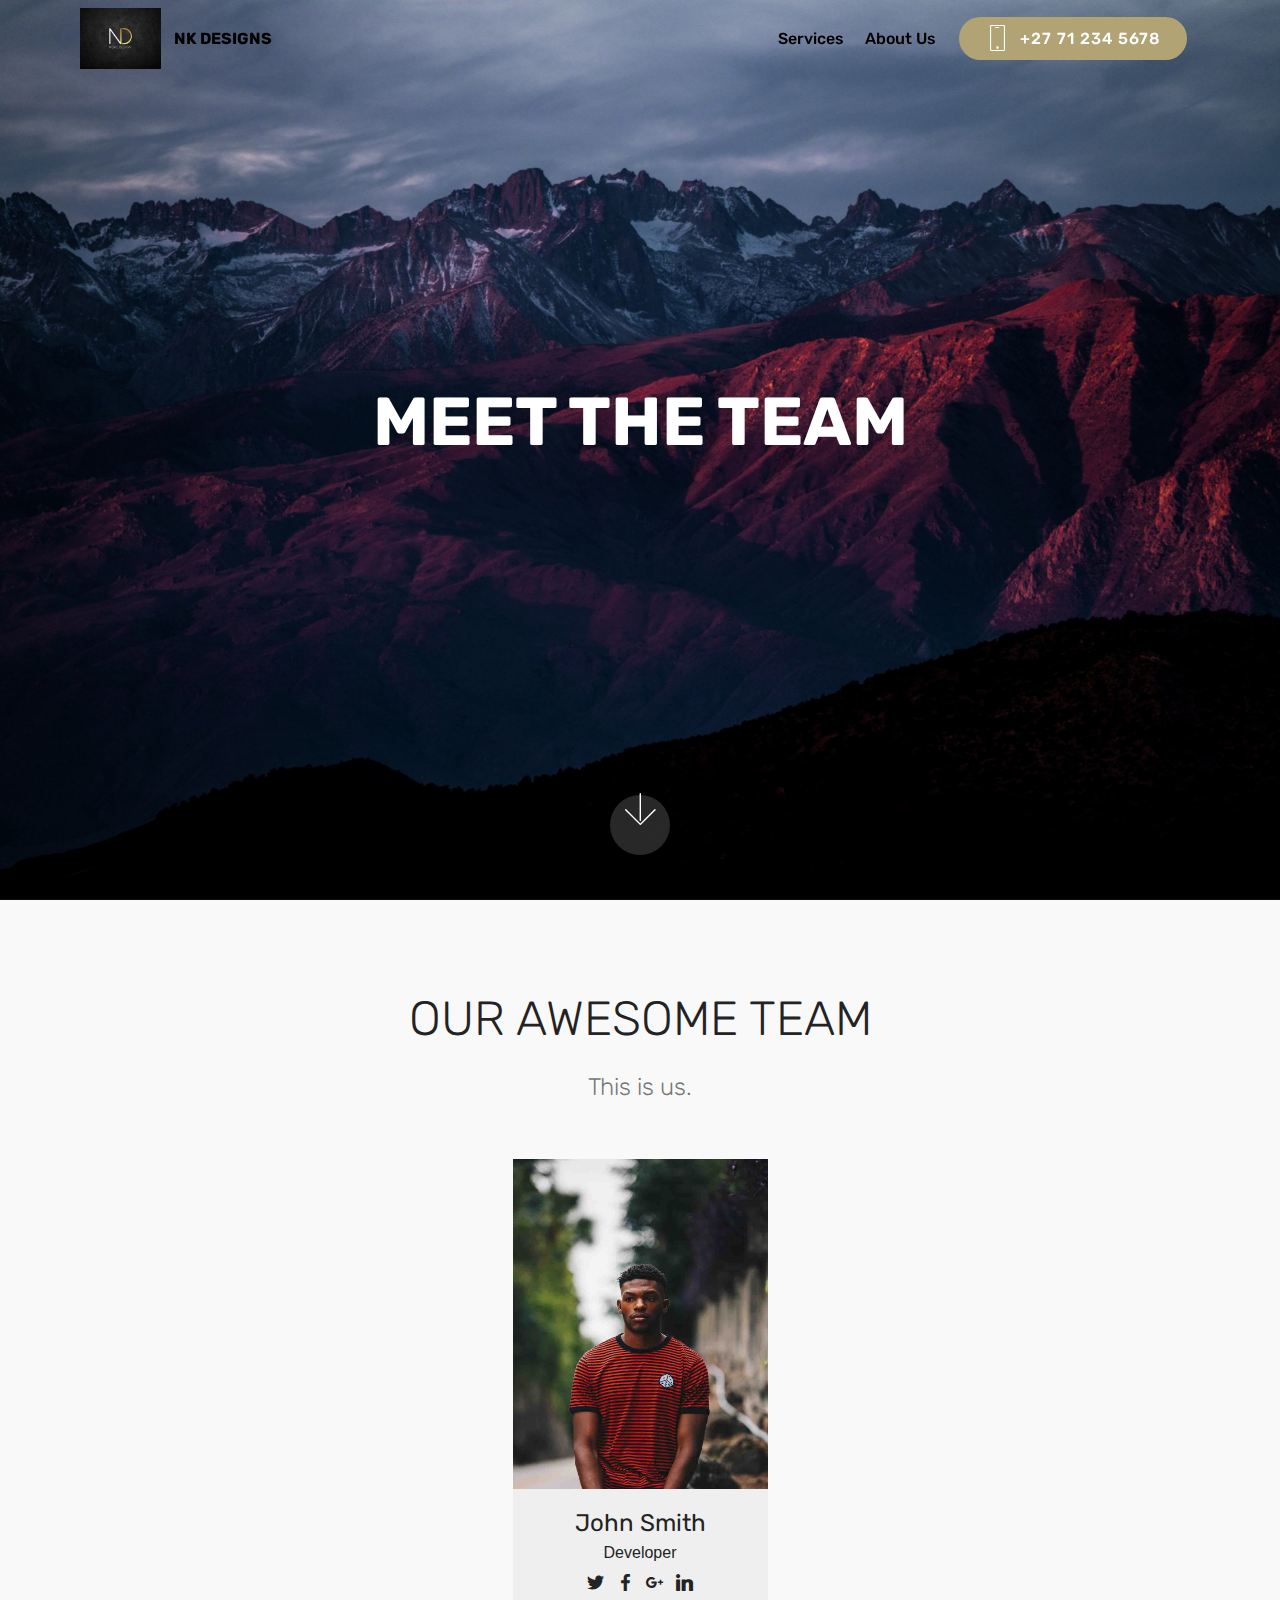
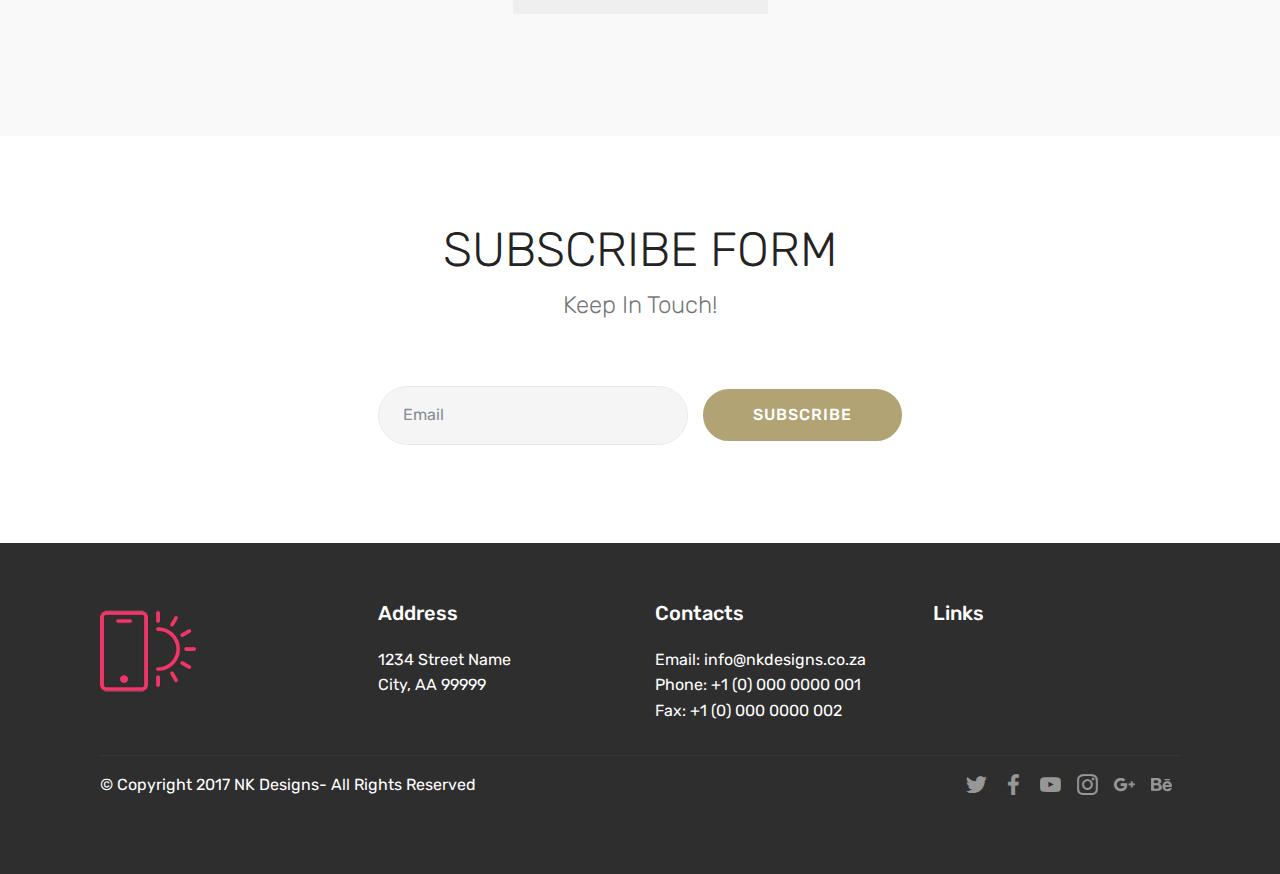
==== commit 03e98ce8: "create github pages" ====
--- a/about.html
+++ b/about.html
@@ -23,7 +23,7 @@
   
 </head>
 <body>
-<section class="menu cid-qvnaBJtEDH" once="menu" id="menu2-a" data-rv-view="275">
+<section class="menu cid-qvnaBJtEDH" once="menu" id="menu2-a" data-rv-view="329">
 
     
 
@@ -38,12 +38,17 @@
         </button>
         <div class="menu-logo">
             <div class="navbar-brand">
-                
-                
+                <span class="navbar-logo">
+                    <a href="index.html">
+                        <img src="assets/images/logo-1024x768.jpg" alt="Mobirise" title="" media-simple="true" style="height: 3.8rem;">
+                    </a>
+                </span>
+                <span class="navbar-caption-wrap"><a class="navbar-caption text-black display-4" href="index.html">
+                        NK DESIGNS</a></span>
             </div>
         </div>
         <div class="collapse navbar-collapse" id="navbarSupportedContent">
-            <ul class="navbar-nav nav-dropdown navbar-nav-top-padding" data-app-modern-menu="true"><li class="nav-item">
+            <ul class="navbar-nav nav-dropdown" data-app-modern-menu="true"><li class="nav-item">
                     <a class="nav-link link text-black display-4" href="portfolio.html">
                         Services
                     </a>
@@ -61,7 +66,7 @@
     </nav>
 </section>
 
-<section class="engine"><a href="https://mobirise.co/f">bootstrap builder</a></section><section class="cid-qvnovznS0M mbr-fullscreen mbr-parallax-background" id="header2-m" data-rv-view="277">
+<section class="engine"><a href="https://mobirise.co/i">how to build your own website</a></section><section class="cid-qvnovznS0M mbr-fullscreen mbr-parallax-background" id="header2-m" data-rv-view="331">
 
     
 
@@ -85,7 +90,7 @@
     </div>
 </section>
 
-<section class="features16 cid-qvnoK9qYek" id="features16-n" data-rv-view="280">
+<section class="features16 cid-qvnoK9qYek" id="features16-n" data-rv-view="334">
     
     
     
@@ -124,7 +129,7 @@
     </div>
 </section>
 
-<section class="mbr-section form3 cid-qvnoW8NE6S" id="form3-o" data-rv-view="286">
+<section class="mbr-section form3 cid-qvnoW8NE6S" id="form3-o" data-rv-view="340">
 
     
 
@@ -145,7 +150,7 @@
                 <div data-form-alert="" hidden="">
                         Thanks for filling out the form!
                 </div>
-                <form class="mbr-form" action="https://mobirise.com/" method="post" data-form-title="Mobirise Form"><input type="hidden" data-form-email="true" value="DrBTHaM+E7Scqox31KlfVmNgf6DOL6DEqOC3g5DLh6QBsp98Mo9Oehk3u4IWP1nmM1nhm+O7FxyDjowQ3B8TJpp12FscFW8nXyqC2gLS2lB47BXQ6KeRC9hx33uxVaoe">
+                <form class="mbr-form" action="https://mobirise.com/" method="post" data-form-title="Mobirise Form"><input type="hidden" data-form-email="true" value="3VKx3R9l2Ntp8hRwI8Ic6WpT8oUvbxUf1WJLj3Q5KQwAaoilC1SDI3Ow+x3nGXGtpBq8SDIO03FegtRkGm8UQSUyKrkQkub5VGl79tefGA9NnLW0kmnkNuLkg/d++3y9">
                     <div class="mbr-subscribe input-group">
                         <input class="form-control" type="email" name="email" placeholder="Email" data-form-field="Email" required="" id="email-form3-o">
                         <span class="input-group-btn">
@@ -158,7 +163,7 @@
     </div>
 </section>
 
-<section class="cid-qvnoWNjWSY" id="footer1-p" data-rv-view="289">
+<section class="cid-qvnoWNjWSY" id="footer1-p" data-rv-view="343">
 
     
 
--- a/assets/mobirise/css/mbr-additional.css
+++ b/assets/mobirise/css/mbr-additional.css
@@ -2335,6 +2335,210 @@
     flex-shrink: 0;
   }
 }
+.cid-qvnovznS0M {
+  background-image: url("../../../assets/images/jumbotron.jpg");
+}
+.cid-qvnoK9qYek {
+  padding-top: 90px;
+  padding-bottom: 90px;
+  background-color: #f9f9f9;
+}
+.cid-qvnoK9qYek .mbr-section-subtitle {
+  color: #767676;
+}
+.cid-qvnoK9qYek .media-row {
+  display: flex;
+  justify-content: center;
+}
+.cid-qvnoK9qYek .team-item {
+  transition: all .2s;
+  margin-bottom: 2rem;
+}
+.cid-qvnoK9qYek .team-item .item-image img {
+  width: 100%;
+}
+.cid-qvnoK9qYek .team-item .item-name p {
+  margin-bottom: 0;
+}
+.cid-qvnoK9qYek .team-item .item-role p {
+  margin-bottom: 0;
+}
+.cid-qvnoK9qYek .team-item .item-social {
+  display: flex;
+  flex-wrap: wrap;
+  justify-content: center;
+}
+.cid-qvnoK9qYek .team-item .item-social .socicon {
+  color: #232323;
+  font-size: 17px;
+}
+.cid-qvnoK9qYek .team-item .item-caption {
+  background: #efefef;
+}
+.cid-qvnoW8NE6S {
+  padding-top: 90px;
+  padding-bottom: 90px;
+  background-color: #ffffff;
+}
+.cid-qvnoW8NE6S .mbr-section-subtitle {
+  color: #767676;
+}
+.cid-qvnoW8NE6S .formoid {
+  margin: auto;
+}
+.cid-qvnoW8NE6S .form-control {
+  padding-left: 1.5rem;
+  padding-right: 1.5rem;
+}
+.cid-qvnoW8NE6S a.btn {
+  flex: 0 0 auto;
+  -webkit-flex: 0 0 auto;
+}
+.cid-qvnoW8NE6S .input-group-btn {
+  align-self: center;
+  -webkit-align-self: center;
+  z-index: 3;
+}
+.cid-qvnoW8NE6S .input-group-btn .btn {
+  padding-top: 1rem;
+  padding-bottom: 1rem;
+  border-top-right-radius: 3px;
+  border-bottom-right-radius: 3px;
+}
+.cid-qvnoW8NE6S a:not([href]):not([tabindex]) {
+  color: #fff;
+}
+.cid-qvnoW8NE6S a.btn-white:not([href]):not([tabindex]) {
+  color: #333;
+}
+.cid-qvnoW8NE6S .mbr-subscribe .input-group-btn {
+  display: inline-block;
+}
+.cid-qvnoW8NE6S .mbr-subscribe .input-group-btn button,
+.cid-qvnoW8NE6S .mbr-subscribe .input-group-btn a {
+  margin-top: 0 !important;
+  margin-bottom: 0 !important;
+}
+@media (max-width: 350px) {
+  .cid-qvnoW8NE6S .mbr-subscribe {
+    flex-direction: column;
+    -webkit-flex-direction: column;
+  }
+  .cid-qvnoW8NE6S input[type="email"] {
+    width: 100%;
+    margin-bottom: 2px;
+  }
+  .cid-qvnoW8NE6S .input-group-btn {
+    width: 100%;
+  }
+  .cid-qvnoW8NE6S .input-group-btn .btn {
+    border-radius: 3px;
+  }
+}
+@media (max-width: 768px) {
+  .cid-qvnoW8NE6S .input-group-btn a.btn {
+    width: 100%;
+  }
+  .cid-qvnoW8NE6S .input-group-btn {
+    width: calc(92%);
+  }
+  .cid-qvnoW8NE6S .input-group-btn button[type="submit"] {
+    width: 100%;
+  }
+  .cid-qvnoW8NE6S .input-group {
+    display: flex;
+    flex-direction: column;
+    flex-wrap: wrap;
+    margin: auto;
+    max-width: 300px;
+  }
+  .cid-qvnoW8NE6S .input-group input[type="email"] {
+    width: 100%;
+    margin-bottom: 3px;
+  }
+  .cid-qvnoW8NE6S .input-group span {
+    display: inline;
+    padding-left: 0;
+    padding-right: 0;
+  }
+  .cid-qvnoW8NE6S .input-group-btn button,
+  .cid-qvnoW8NE6S .input-group-btn a {
+    margin-left: 0 !important;
+    margin-right: 0 !important;
+  }
+}
+@media (min-width: 769px) {
+  .cid-qvnoW8NE6S .mbr-subscribe > * {
+    margin: 0 0.5rem;
+  }
+}
+.cid-qvnoWNjWSY {
+  padding-top: 60px;
+  padding-bottom: 60px;
+  background-color: #2e2e2e;
+}
+@media (max-width: 767px) {
+  .cid-qvnoWNjWSY .content {
+    text-align: center;
+  }
+  .cid-qvnoWNjWSY .content > div:not(:last-child) {
+    margin-bottom: 2rem;
+  }
+}
+@media (max-width: 767px) {
+  .cid-qvnoWNjWSY .media-wrap {
+    margin-bottom: 1rem;
+  }
+}
+.cid-qvnoWNjWSY .media-wrap .mbr-iconfont-logo {
+  font-size: 7.5rem;
+  color: #f36;
+}
+.cid-qvnoWNjWSY .media-wrap img {
+  height: 6rem;
+}
+@media (max-width: 767px) {
+  .cid-qvnoWNjWSY .footer-lower .copyright {
+    margin-bottom: 1rem;
+    text-align: center;
+  }
+}
+.cid-qvnoWNjWSY .footer-lower hr {
+  margin: 1rem 0;
+  border-color: #fff;
+  opacity: .05;
+}
+.cid-qvnoWNjWSY .footer-lower .social-list {
+  padding-left: 0;
+  margin-bottom: 0;
+  list-style: none;
+  display: flex;
+  flex-wrap: wrap;
+  justify-content: flex-end;
+  -webkit-justify-content: flex-end;
+}
+.cid-qvnoWNjWSY .footer-lower .social-list .mbr-iconfont-social {
+  font-size: 1.3rem;
+  color: #fff;
+}
+.cid-qvnoWNjWSY .footer-lower .social-list .soc-item {
+  margin: 0 .5rem;
+}
+.cid-qvnoWNjWSY .footer-lower .social-list a {
+  margin: 0;
+  opacity: .5;
+  -webkit-transition: .2s linear;
+  transition: .2s linear;
+}
+.cid-qvnoWNjWSY .footer-lower .social-list a:hover {
+  opacity: 1;
+}
+@media (max-width: 767px) {
+  .cid-qvnoWNjWSY .footer-lower .social-list {
+    justify-content: center;
+    -webkit-justify-content: center;
+  }
+}
 .cid-qvnaBJtEDH .navbar {
   background: #149dcc;
   transition: none;
@@ -2703,578 +2907,6 @@
     flex-shrink: 0;
   }
 }
-.cid-qvnovznS0M {
-  background-image: url("../../../assets/images/jumbotron.jpg");
-}
-.cid-qvnoK9qYek {
-  padding-top: 90px;
-  padding-bottom: 90px;
-  background-color: #f9f9f9;
-}
-.cid-qvnoK9qYek .mbr-section-subtitle {
-  color: #767676;
-}
-.cid-qvnoK9qYek .media-row {
-  display: flex;
-  justify-content: center;
-}
-.cid-qvnoK9qYek .team-item {
-  transition: all .2s;
-  margin-bottom: 2rem;
-}
-.cid-qvnoK9qYek .team-item .item-image img {
-  width: 100%;
-}
-.cid-qvnoK9qYek .team-item .item-name p {
-  margin-bottom: 0;
-}
-.cid-qvnoK9qYek .team-item .item-role p {
-  margin-bottom: 0;
-}
-.cid-qvnoK9qYek .team-item .item-social {
-  display: flex;
-  flex-wrap: wrap;
-  justify-content: center;
-}
-.cid-qvnoK9qYek .team-item .item-social .socicon {
-  color: #232323;
-  font-size: 17px;
-}
-.cid-qvnoK9qYek .team-item .item-caption {
-  background: #efefef;
-}
-.cid-qvnoW8NE6S {
-  padding-top: 90px;
-  padding-bottom: 90px;
-  background-color: #ffffff;
-}
-.cid-qvnoW8NE6S .mbr-section-subtitle {
-  color: #767676;
-}
-.cid-qvnoW8NE6S .formoid {
-  margin: auto;
-}
-.cid-qvnoW8NE6S .form-control {
-  padding-left: 1.5rem;
-  padding-right: 1.5rem;
-}
-.cid-qvnoW8NE6S a.btn {
-  flex: 0 0 auto;
-  -webkit-flex: 0 0 auto;
-}
-.cid-qvnoW8NE6S .input-group-btn {
-  align-self: center;
-  -webkit-align-self: center;
-  z-index: 3;
-}
-.cid-qvnoW8NE6S .input-group-btn .btn {
-  padding-top: 1rem;
-  padding-bottom: 1rem;
-  border-top-right-radius: 3px;
-  border-bottom-right-radius: 3px;
-}
-.cid-qvnoW8NE6S a:not([href]):not([tabindex]) {
-  color: #fff;
-}
-.cid-qvnoW8NE6S a.btn-white:not([href]):not([tabindex]) {
-  color: #333;
-}
-.cid-qvnoW8NE6S .mbr-subscribe .input-group-btn {
-  display: inline-block;
-}
-.cid-qvnoW8NE6S .mbr-subscribe .input-group-btn button,
-.cid-qvnoW8NE6S .mbr-subscribe .input-group-btn a {
-  margin-top: 0 !important;
-  margin-bottom: 0 !important;
-}
-@media (max-width: 350px) {
-  .cid-qvnoW8NE6S .mbr-subscribe {
-    flex-direction: column;
-    -webkit-flex-direction: column;
-  }
-  .cid-qvnoW8NE6S input[type="email"] {
-    width: 100%;
-    margin-bottom: 2px;
-  }
-  .cid-qvnoW8NE6S .input-group-btn {
-    width: 100%;
-  }
-  .cid-qvnoW8NE6S .input-group-btn .btn {
-    border-radius: 3px;
-  }
-}
-@media (max-width: 768px) {
-  .cid-qvnoW8NE6S .input-group-btn a.btn {
-    width: 100%;
-  }
-  .cid-qvnoW8NE6S .input-group-btn {
-    width: calc(92%);
-  }
-  .cid-qvnoW8NE6S .input-group-btn button[type="submit"] {
-    width: 100%;
-  }
-  .cid-qvnoW8NE6S .input-group {
-    display: flex;
-    flex-direction: column;
-    flex-wrap: wrap;
-    margin: auto;
-    max-width: 300px;
-  }
-  .cid-qvnoW8NE6S .input-group input[type="email"] {
-    width: 100%;
-    margin-bottom: 3px;
-  }
-  .cid-qvnoW8NE6S .input-group span {
-    display: inline;
-    padding-left: 0;
-    padding-right: 0;
-  }
-  .cid-qvnoW8NE6S .input-group-btn button,
-  .cid-qvnoW8NE6S .input-group-btn a {
-    margin-left: 0 !important;
-    margin-right: 0 !important;
-  }
-}
-@media (min-width: 769px) {
-  .cid-qvnoW8NE6S .mbr-subscribe > * {
-    margin: 0 0.5rem;
-  }
-}
-.cid-qvnoWNjWSY {
-  padding-top: 60px;
-  padding-bottom: 60px;
-  background-color: #2e2e2e;
-}
-@media (max-width: 767px) {
-  .cid-qvnoWNjWSY .content {
-    text-align: center;
-  }
-  .cid-qvnoWNjWSY .content > div:not(:last-child) {
-    margin-bottom: 2rem;
-  }
-}
-@media (max-width: 767px) {
-  .cid-qvnoWNjWSY .media-wrap {
-    margin-bottom: 1rem;
-  }
-}
-.cid-qvnoWNjWSY .media-wrap .mbr-iconfont-logo {
-  font-size: 7.5rem;
-  color: #f36;
-}
-.cid-qvnoWNjWSY .media-wrap img {
-  height: 6rem;
-}
-@media (max-width: 767px) {
-  .cid-qvnoWNjWSY .footer-lower .copyright {
-    margin-bottom: 1rem;
-    text-align: center;
-  }
-}
-.cid-qvnoWNjWSY .footer-lower hr {
-  margin: 1rem 0;
-  border-color: #fff;
-  opacity: .05;
-}
-.cid-qvnoWNjWSY .footer-lower .social-list {
-  padding-left: 0;
-  margin-bottom: 0;
-  list-style: none;
-  display: flex;
-  flex-wrap: wrap;
-  justify-content: flex-end;
-  -webkit-justify-content: flex-end;
-}
-.cid-qvnoWNjWSY .footer-lower .social-list .mbr-iconfont-social {
-  font-size: 1.3rem;
-  color: #fff;
-}
-.cid-qvnoWNjWSY .footer-lower .social-list .soc-item {
-  margin: 0 .5rem;
-}
-.cid-qvnoWNjWSY .footer-lower .social-list a {
-  margin: 0;
-  opacity: .5;
-  -webkit-transition: .2s linear;
-  transition: .2s linear;
-}
-.cid-qvnoWNjWSY .footer-lower .social-list a:hover {
-  opacity: 1;
-}
-@media (max-width: 767px) {
-  .cid-qvnoWNjWSY .footer-lower .social-list {
-    justify-content: center;
-    -webkit-justify-content: center;
-  }
-}
-.cid-qvnaBJtEDH .navbar {
-  background: #149dcc;
-  transition: none;
-  min-height: 77px;
-  padding: .5rem 0;
-}
-.cid-qvnaBJtEDH .navbar-dropdown.bg-color.transparent.opened {
-  background: #149dcc;
-}
-.cid-qvnaBJtEDH a {
-  font-style: normal;
-}
-.cid-qvnaBJtEDH .nav-item span {
-  padding-right: 0.4em;
-  line-height: 0.5em;
-  vertical-align: text-bottom;
-  position: relative;
-  top: -0.2em;
-  text-decoration: none;
-}
-.cid-qvnaBJtEDH .nav-item a {
-  padding: 0.7rem 0 !important;
-  margin: 0rem .65rem !important;
-}
-.cid-qvnaBJtEDH .btn {
-  padding: 0.4rem 1.5rem;
-  display: inline-flex;
-  align-items: center;
-}
-.cid-qvnaBJtEDH .btn .mbr-iconfont {
-  font-size: 1.6rem;
-}
-.cid-qvnaBJtEDH .menu-logo {
-  margin-right: auto;
-}
-.cid-qvnaBJtEDH .menu-logo .navbar-brand {
-  display: flex;
-  margin-left: 5rem;
-  padding: 0;
-  transition: padding .2s;
-  min-height: 3.8rem;
-  align-items: center;
-}
-.cid-qvnaBJtEDH .menu-logo .navbar-brand .navbar-caption-wrap {
-  display: flex;
-  -webkit-align-items: center;
-  align-items: center;
-  word-break: break-word;
-  min-width: 7rem;
-  margin: .3rem 0;
-}
-.cid-qvnaBJtEDH .menu-logo .navbar-brand .navbar-caption-wrap .navbar-caption {
-  line-height: 1.2rem !important;
-  padding-right: 2rem;
-}
-.cid-qvnaBJtEDH .menu-logo .navbar-brand .navbar-logo {
-  font-size: 4rem;
-  transition: font-size 0.25s;
-}
-.cid-qvnaBJtEDH .menu-logo .navbar-brand .navbar-logo img {
-  display: flex;
-}
-.cid-qvnaBJtEDH .menu-logo .navbar-brand .navbar-logo .mbr-iconfont {
-  transition: font-size 0.25s;
-}
-.cid-qvnaBJtEDH .navbar-toggleable-sm .navbar-collapse {
-  justify-content: flex-end;
-  -webkit-justify-content: flex-end;
-  padding-right: 5rem;
-  width: auto;
-}
-.cid-qvnaBJtEDH .navbar-toggleable-sm .navbar-collapse .navbar-nav {
-  flex-wrap: wrap;
-  -webkit-flex-wrap: wrap;
-  padding-left: 0;
-}
-.cid-qvnaBJtEDH .navbar-toggleable-sm .navbar-collapse .navbar-nav .nav-item {
-  -webkit-align-self: center;
-  align-self: center;
-}
-.cid-qvnaBJtEDH .navbar-toggleable-sm .navbar-collapse .navbar-buttons {
-  padding-left: 0;
-  padding-bottom: 0;
-}
-.cid-qvnaBJtEDH .dropdown .dropdown-menu {
-  background: #149dcc;
-  display: none;
-  position: absolute;
-  min-width: 5rem;
-  padding-top: 1.4rem;
-  padding-bottom: 1.4rem;
-  text-align: left;
-}
-.cid-qvnaBJtEDH .dropdown .dropdown-menu .dropdown-item {
-  width: auto;
-  padding: 0.235em 1.5385em 0.235em 1.5385em !important;
-}
-.cid-qvnaBJtEDH .dropdown .dropdown-menu .dropdown-item::after {
-  right: 0.5rem;
-}
-.cid-qvnaBJtEDH .dropdown .dropdown-menu .dropdown-submenu {
-  margin: 0;
-}
-.cid-qvnaBJtEDH .dropdown.open > .dropdown-menu {
-  display: block;
-}
-.cid-qvnaBJtEDH .navbar-toggleable-sm.opened:after {
-  position: absolute;
-  width: 100vw;
-  height: 100vh;
-  content: '';
-  background-color: rgba(0, 0, 0, 0.1);
-  left: 0;
-  bottom: 0;
-  transform: translateY(100%);
-  -webkit-transform: translateY(100%);
-  z-index: 1000;
-}
-.cid-qvnaBJtEDH .navbar.navbar-short {
-  min-height: 60px;
-  transition: all .2s;
-}
-.cid-qvnaBJtEDH .navbar.navbar-short .navbar-toggler-right {
-  top: 20px;
-}
-.cid-qvnaBJtEDH .navbar.navbar-short .navbar-logo a {
-  font-size: 2.5rem !important;
-  line-height: 2.5rem;
-  transition: font-size 0.25s;
-}
-.cid-qvnaBJtEDH .navbar.navbar-short .navbar-logo a .mbr-iconfont {
-  font-size: 2.5rem !important;
-}
-.cid-qvnaBJtEDH .navbar.navbar-short .navbar-logo a img {
-  height: 3rem !important;
-}
-.cid-qvnaBJtEDH .navbar.navbar-short .navbar-brand {
-  min-height: 3rem;
-}
-.cid-qvnaBJtEDH button.navbar-toggler {
-  width: 31px;
-  height: 18px;
-  cursor: pointer;
-  transition: all .2s;
-  top: 1.5rem;
-  right: 1rem;
-}
-.cid-qvnaBJtEDH button.navbar-toggler:focus {
-  outline: none;
-}
-.cid-qvnaBJtEDH button.navbar-toggler .hamburger span {
-  position: absolute;
-  right: 0;
-  width: 30px;
-  height: 2px;
-  border-right: 5px;
-  background-color: #333333;
-}
-.cid-qvnaBJtEDH button.navbar-toggler .hamburger span:nth-child(1) {
-  top: 0;
-  transition: all .2s;
-}
-.cid-qvnaBJtEDH button.navbar-toggler .hamburger span:nth-child(2) {
-  top: 8px;
-  transition: all .15s;
-}
-.cid-qvnaBJtEDH button.navbar-toggler .hamburger span:nth-child(3) {
-  top: 8px;
-  transition: all .15s;
-}
-.cid-qvnaBJtEDH button.navbar-toggler .hamburger span:nth-child(4) {
-  top: 16px;
-  transition: all .2s;
-}
-.cid-qvnaBJtEDH nav.opened .hamburger span:nth-child(1) {
-  top: 8px;
-  width: 0;
-  opacity: 0;
-  right: 50%;
-  transition: all .2s;
-}
-.cid-qvnaBJtEDH nav.opened .hamburger span:nth-child(2) {
-  -webkit-transform: rotate(45deg);
-  transform: rotate(45deg);
-  transition: all .25s;
-}
-.cid-qvnaBJtEDH nav.opened .hamburger span:nth-child(3) {
-  -webkit-transform: rotate(-45deg);
-  transform: rotate(-45deg);
-  transition: all .25s;
-}
-.cid-qvnaBJtEDH nav.opened .hamburger span:nth-child(4) {
-  top: 8px;
-  width: 0;
-  opacity: 0;
-  right: 50%;
-  transition: all .2s;
-}
-.cid-qvnaBJtEDH .collapsed.navbar-expand {
-  flex-direction: column;
-}
-.cid-qvnaBJtEDH .collapsed .btn {
-  display: flex;
-}
-.cid-qvnaBJtEDH .collapsed .navbar-collapse {
-  display: none !important;
-  padding-right: 0 !important;
-}
-.cid-qvnaBJtEDH .collapsed .navbar-collapse.collapsing,
-.cid-qvnaBJtEDH .collapsed .navbar-collapse.show {
-  display: block !important;
-}
-.cid-qvnaBJtEDH .collapsed .navbar-collapse.collapsing .navbar-nav,
-.cid-qvnaBJtEDH .collapsed .navbar-collapse.show .navbar-nav {
-  display: block;
-  text-align: center;
-}
-.cid-qvnaBJtEDH .collapsed .navbar-collapse.collapsing .navbar-nav .nav-item,
-.cid-qvnaBJtEDH .collapsed .navbar-collapse.show .navbar-nav .nav-item {
-  clear: both;
-}
-.cid-qvnaBJtEDH .collapsed .navbar-collapse.collapsing .navbar-buttons,
-.cid-qvnaBJtEDH .collapsed .navbar-collapse.show .navbar-buttons {
-  text-align: center;
-}
-.cid-qvnaBJtEDH .collapsed .navbar-collapse.collapsing .navbar-buttons:last-child,
-.cid-qvnaBJtEDH .collapsed .navbar-collapse.show .navbar-buttons:last-child {
-  margin-bottom: 1rem;
-}
-.cid-qvnaBJtEDH .collapsed button.navbar-toggler {
-  display: block;
-}
-.cid-qvnaBJtEDH .collapsed .navbar-brand {
-  margin-left: 1rem !important;
-}
-.cid-qvnaBJtEDH .collapsed .navbar-toggleable-sm {
-  flex-direction: column;
-  -webkit-flex-direction: column;
-}
-.cid-qvnaBJtEDH .collapsed .dropdown .dropdown-menu {
-  width: 100%;
-  text-align: center;
-  position: relative;
-  opacity: 0;
-  display: block;
-  height: 0;
-  visibility: hidden;
-  padding: 0;
-  transition-duration: .5s;
-  transition-property: opacity,padding,height;
-}
-.cid-qvnaBJtEDH .collapsed .dropdown.open > .dropdown-menu {
-  position: relative;
-  opacity: 1;
-  height: auto;
-  padding: 1.4rem 0;
-  visibility: visible;
-}
-.cid-qvnaBJtEDH .collapsed .dropdown .dropdown-submenu {
-  left: 0;
-  text-align: center;
-  width: 100%;
-}
-.cid-qvnaBJtEDH .collapsed .dropdown .dropdown-toggle[data-toggle="dropdown-submenu"]::after {
-  margin-top: 0;
-  position: inherit;
-  right: 0;
-  top: 50%;
-  display: inline-block;
-  width: 0;
-  height: 0;
-  margin-left: .3em;
-  vertical-align: middle;
-  content: "";
-  border-top: .30em solid;
-  border-right: .30em solid transparent;
-  border-left: .30em solid transparent;
-}
-@media (max-width: 991px) {
-  .cid-qvnaBJtEDH.navbar-expand {
-    flex-direction: column;
-  }
-  .cid-qvnaBJtEDH img {
-    height: 3.8rem !important;
-  }
-  .cid-qvnaBJtEDH .btn {
-    display: flex;
-  }
-  .cid-qvnaBJtEDH button.navbar-toggler {
-    display: block;
-  }
-  .cid-qvnaBJtEDH .navbar-brand {
-    margin-left: 1rem !important;
-  }
-  .cid-qvnaBJtEDH .navbar-toggleable-sm {
-    flex-direction: column;
-    -webkit-flex-direction: column;
-  }
-  .cid-qvnaBJtEDH .navbar-collapse {
-    display: none !important;
-    padding-right: 0 !important;
-  }
-  .cid-qvnaBJtEDH .navbar-collapse.collapsing,
-  .cid-qvnaBJtEDH .navbar-collapse.show {
-    display: block !important;
-  }
-  .cid-qvnaBJtEDH .navbar-collapse.collapsing .navbar-nav,
-  .cid-qvnaBJtEDH .navbar-collapse.show .navbar-nav {
-    display: block;
-    text-align: center;
-  }
-  .cid-qvnaBJtEDH .navbar-collapse.collapsing .navbar-nav .nav-item,
-  .cid-qvnaBJtEDH .navbar-collapse.show .navbar-nav .nav-item {
-    clear: both;
-  }
-  .cid-qvnaBJtEDH .navbar-collapse.collapsing .navbar-buttons,
-  .cid-qvnaBJtEDH .navbar-collapse.show .navbar-buttons {
-    text-align: center;
-  }
-  .cid-qvnaBJtEDH .navbar-collapse.collapsing .navbar-buttons:last-child,
-  .cid-qvnaBJtEDH .navbar-collapse.show .navbar-buttons:last-child {
-    margin-bottom: 1rem;
-  }
-  .cid-qvnaBJtEDH .dropdown .dropdown-menu {
-    width: 100%;
-    text-align: center;
-    position: relative;
-    opacity: 0;
-    display: block;
-    height: 0;
-    visibility: hidden;
-    padding: 0;
-    transition-duration: .5s;
-    transition-property: opacity,padding,height;
-  }
-  .cid-qvnaBJtEDH .dropdown.open > .dropdown-menu {
-    position: relative;
-    opacity: 1;
-    height: auto;
-    padding: 1.4rem 0;
-    visibility: visible;
-  }
-  .cid-qvnaBJtEDH .dropdown .dropdown-submenu {
-    left: 0;
-    text-align: center;
-    width: 100%;
-  }
-  .cid-qvnaBJtEDH .dropdown .dropdown-toggle[data-toggle="dropdown-submenu"]::after {
-    margin-top: 0;
-    position: inherit;
-    right: 0;
-    top: 50%;
-    display: inline-block;
-    width: 0;
-    height: 0;
-    margin-left: .3em;
-    vertical-align: middle;
-    content: "";
-    border-top: .30em solid;
-    border-right: .30em solid transparent;
-    border-left: .30em solid transparent;
-  }
-}
-@media (min-width: 767px) {
-  .cid-qvnaBJtEDH .menu-logo {
-    flex-shrink: 0;
-  }
-}
 .cid-qvnmRiCabQ {
   padding-top: 120px;
   padding-bottom: 135px;
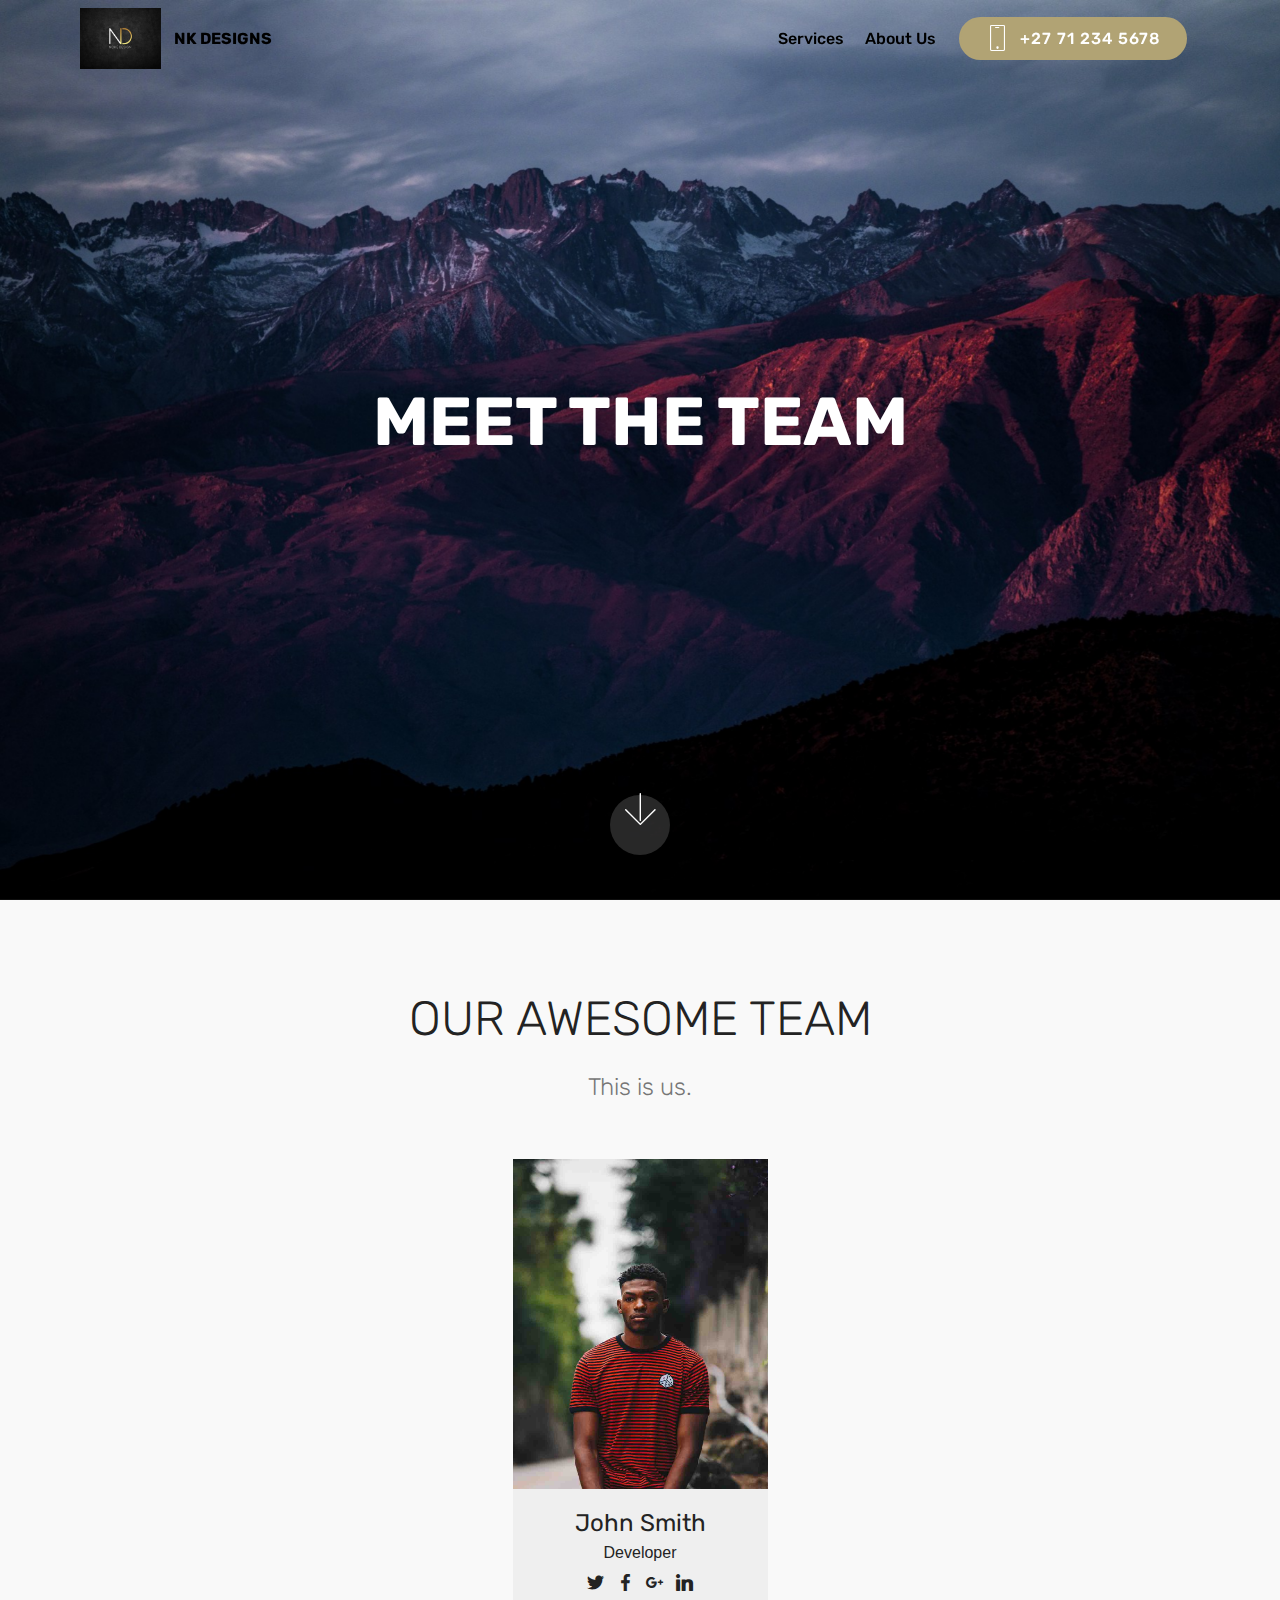
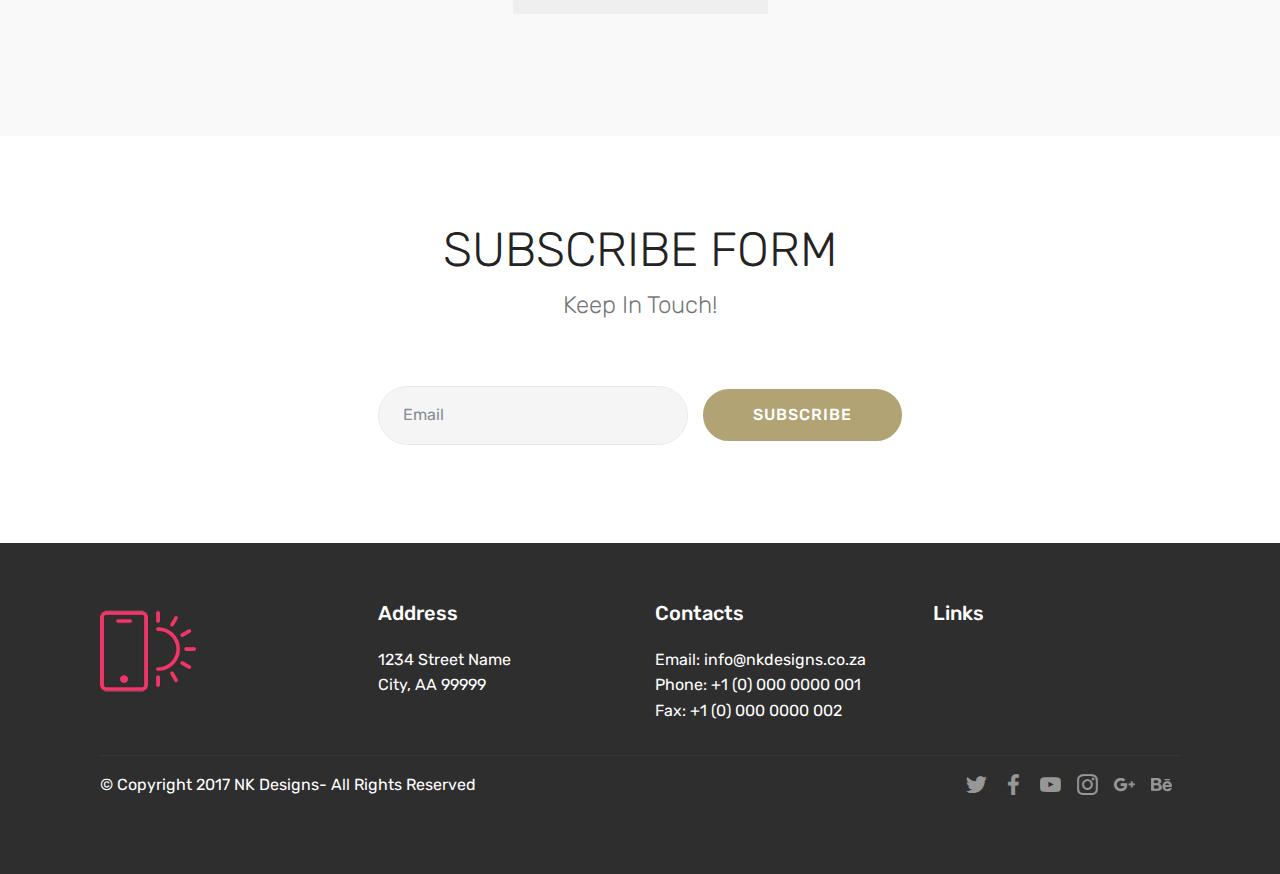
==== commit decee139: "create github pages" ====
--- a/about.html
+++ b/about.html
@@ -23,7 +23,7 @@
   
 </head>
 <body>
-<section class="menu cid-qvnaBJtEDH" once="menu" id="menu2-a" data-rv-view="329">
+<section class="menu cid-qvnaBJtEDH" once="menu" id="menu2-a" data-rv-view="382">
 
     
 
@@ -66,7 +66,7 @@
     </nav>
 </section>
 
-<section class="engine"><a href="https://mobirise.co/i">how to build your own website</a></section><section class="cid-qvnovznS0M mbr-fullscreen mbr-parallax-background" id="header2-m" data-rv-view="331">
+<section class="engine"><a href="https://mobirise.co/k">bootstrap templates</a></section><section class="cid-qvnovznS0M mbr-fullscreen mbr-parallax-background" id="header2-m" data-rv-view="384">
 
     
 
@@ -90,7 +90,7 @@
     </div>
 </section>
 
-<section class="features16 cid-qvnoK9qYek" id="features16-n" data-rv-view="334">
+<section class="features16 cid-qvnoK9qYek" id="features16-n" data-rv-view="387">
     
     
     
@@ -129,7 +129,7 @@
     </div>
 </section>
 
-<section class="mbr-section form3 cid-qvnoW8NE6S" id="form3-o" data-rv-view="340">
+<section class="mbr-section form3 cid-qvnoW8NE6S" id="form3-o" data-rv-view="393">
 
     
 
@@ -150,7 +150,7 @@
                 <div data-form-alert="" hidden="">
                         Thanks for filling out the form!
                 </div>
-                <form class="mbr-form" action="https://mobirise.com/" method="post" data-form-title="Mobirise Form"><input type="hidden" data-form-email="true" value="3VKx3R9l2Ntp8hRwI8Ic6WpT8oUvbxUf1WJLj3Q5KQwAaoilC1SDI3Ow+x3nGXGtpBq8SDIO03FegtRkGm8UQSUyKrkQkub5VGl79tefGA9NnLW0kmnkNuLkg/d++3y9">
+                <form class="mbr-form" action="https://mobirise.com/" method="post" data-form-title="Mobirise Form"><input type="hidden" data-form-email="true" value="5+jBTreTdsG1SQ02+BQUo7tJ6bHaQps/42hiCx5DQY7Uezcg2/xmSl/JULiPa5F4KGi4/iy/ve5BfD+sf39KloaY8kgvpJWFqS/Yl3Js3sIIudE8BE+yQeri4g3e4+5T">
                     <div class="mbr-subscribe input-group">
                         <input class="form-control" type="email" name="email" placeholder="Email" data-form-field="Email" required="" id="email-form3-o">
                         <span class="input-group-btn">
@@ -163,7 +163,7 @@
     </div>
 </section>
 
-<section class="cid-qvnoWNjWSY" id="footer1-p" data-rv-view="343">
+<section class="cid-qvnoWNjWSY" id="footer1-p" data-rv-view="396">
 
     
 
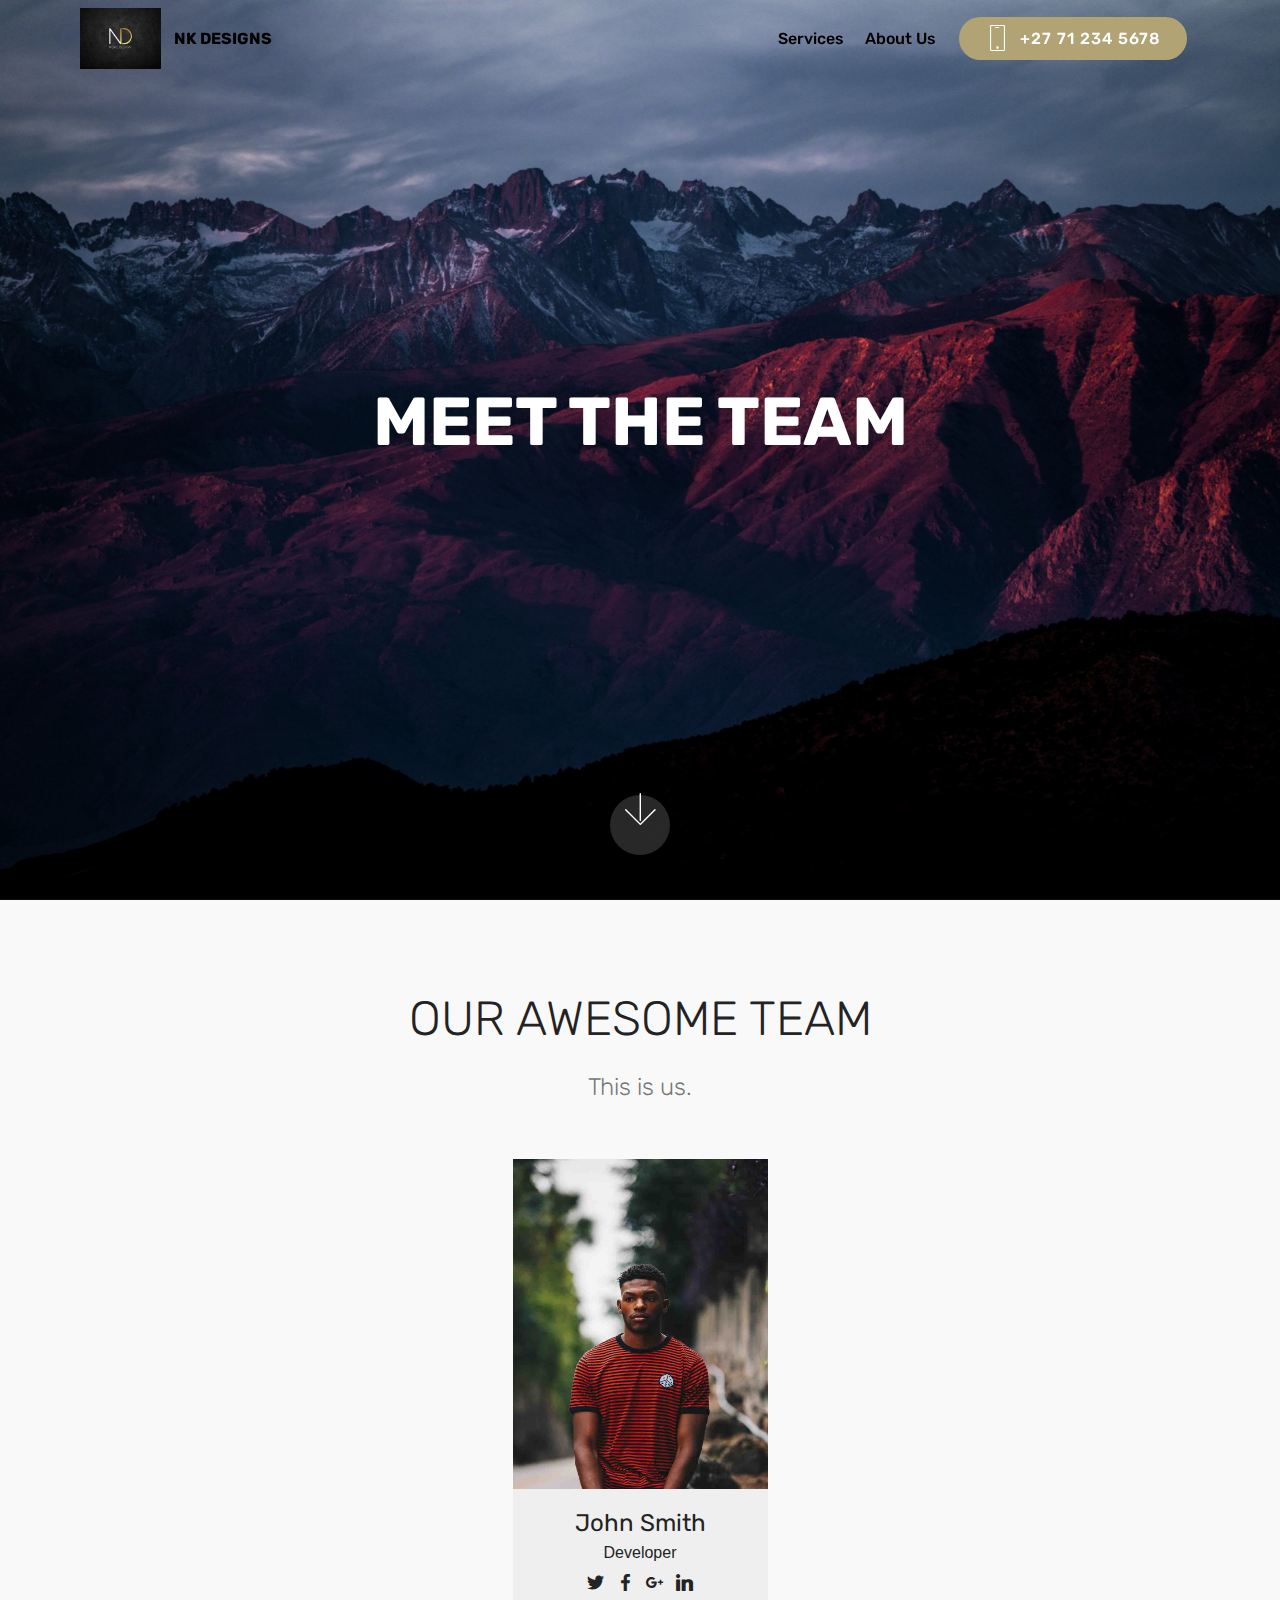
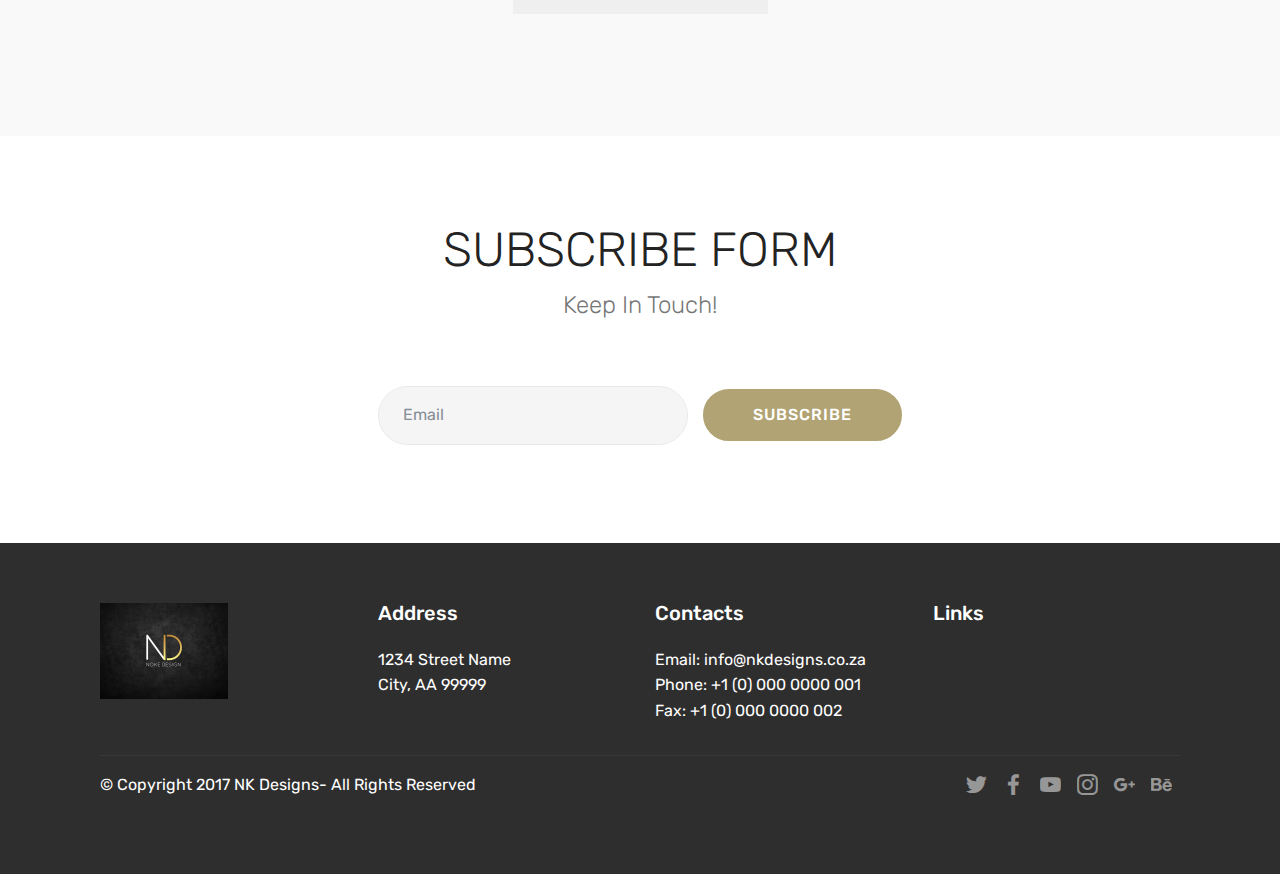
==== commit c0d432f4: "create github pages" ====
--- a/about.html
+++ b/about.html
@@ -23,7 +23,7 @@
   
 </head>
 <body>
-<section class="menu cid-qvnaBJtEDH" once="menu" id="menu2-a" data-rv-view="382">
+<section class="menu cid-qvnaBJtEDH" once="menu" id="menu2-a" data-rv-view="436">
 
     
 
@@ -66,7 +66,7 @@
     </nav>
 </section>
 
-<section class="engine"><a href="https://mobirise.co/k">bootstrap templates</a></section><section class="cid-qvnovznS0M mbr-fullscreen mbr-parallax-background" id="header2-m" data-rv-view="384">
+<section class="engine"><a href="https://mobirise.co/j">design a website</a></section><section class="cid-qvnovznS0M mbr-fullscreen mbr-parallax-background" id="header2-m" data-rv-view="438">
 
     
 
@@ -90,7 +90,7 @@
     </div>
 </section>
 
-<section class="features16 cid-qvnoK9qYek" id="features16-n" data-rv-view="387">
+<section class="features16 cid-qvnoK9qYek" id="features16-n" data-rv-view="441">
     
     
     
@@ -129,7 +129,7 @@
     </div>
 </section>
 
-<section class="mbr-section form3 cid-qvnoW8NE6S" id="form3-o" data-rv-view="393">
+<section class="mbr-section form3 cid-qvnoW8NE6S" id="form3-o" data-rv-view="447">
 
     
 
@@ -150,7 +150,7 @@
                 <div data-form-alert="" hidden="">
                         Thanks for filling out the form!
                 </div>
-                <form class="mbr-form" action="https://mobirise.com/" method="post" data-form-title="Mobirise Form"><input type="hidden" data-form-email="true" value="5+jBTreTdsG1SQ02+BQUo7tJ6bHaQps/42hiCx5DQY7Uezcg2/xmSl/JULiPa5F4KGi4/iy/ve5BfD+sf39KloaY8kgvpJWFqS/Yl3Js3sIIudE8BE+yQeri4g3e4+5T">
+                <form class="mbr-form" action="https://mobirise.com/" method="post" data-form-title="Mobirise Form"><input type="hidden" data-form-email="true" value="GHnXfX4VlW61g1eq4dLK6n7JkW0vGddXUl3nrUXmARyDZPycL5K6CbZBRa8bc14UsqjpJhc82J4x4J9r6WvkNrjPCBTbqc0/1qHXzdaugUznJGSOdqBVkH/x0iLq2taV">
                     <div class="mbr-subscribe input-group">
                         <input class="form-control" type="email" name="email" placeholder="Email" data-form-field="Email" required="" id="email-form3-o">
                         <span class="input-group-btn">
@@ -163,7 +163,7 @@
     </div>
 </section>
 
-<section class="cid-qvnoWNjWSY" id="footer1-p" data-rv-view="396">
+<section class="cid-qvnoWNjWSY" id="footer1-p" data-rv-view="450">
 
     
 
@@ -174,7 +174,7 @@
             <div class="col-12 col-md-3">
                 <div class="media-wrap">
                     <a href="https://mobirise.com/">
-                        <img src="assets/images/logo2.png" alt="Mobirise" media-simple="true">
+                        <img src="assets/images/logo-1024x768.jpg" alt="Mobirise" title="" media-simple="true">
                     </a>
                 </div>
             </div>
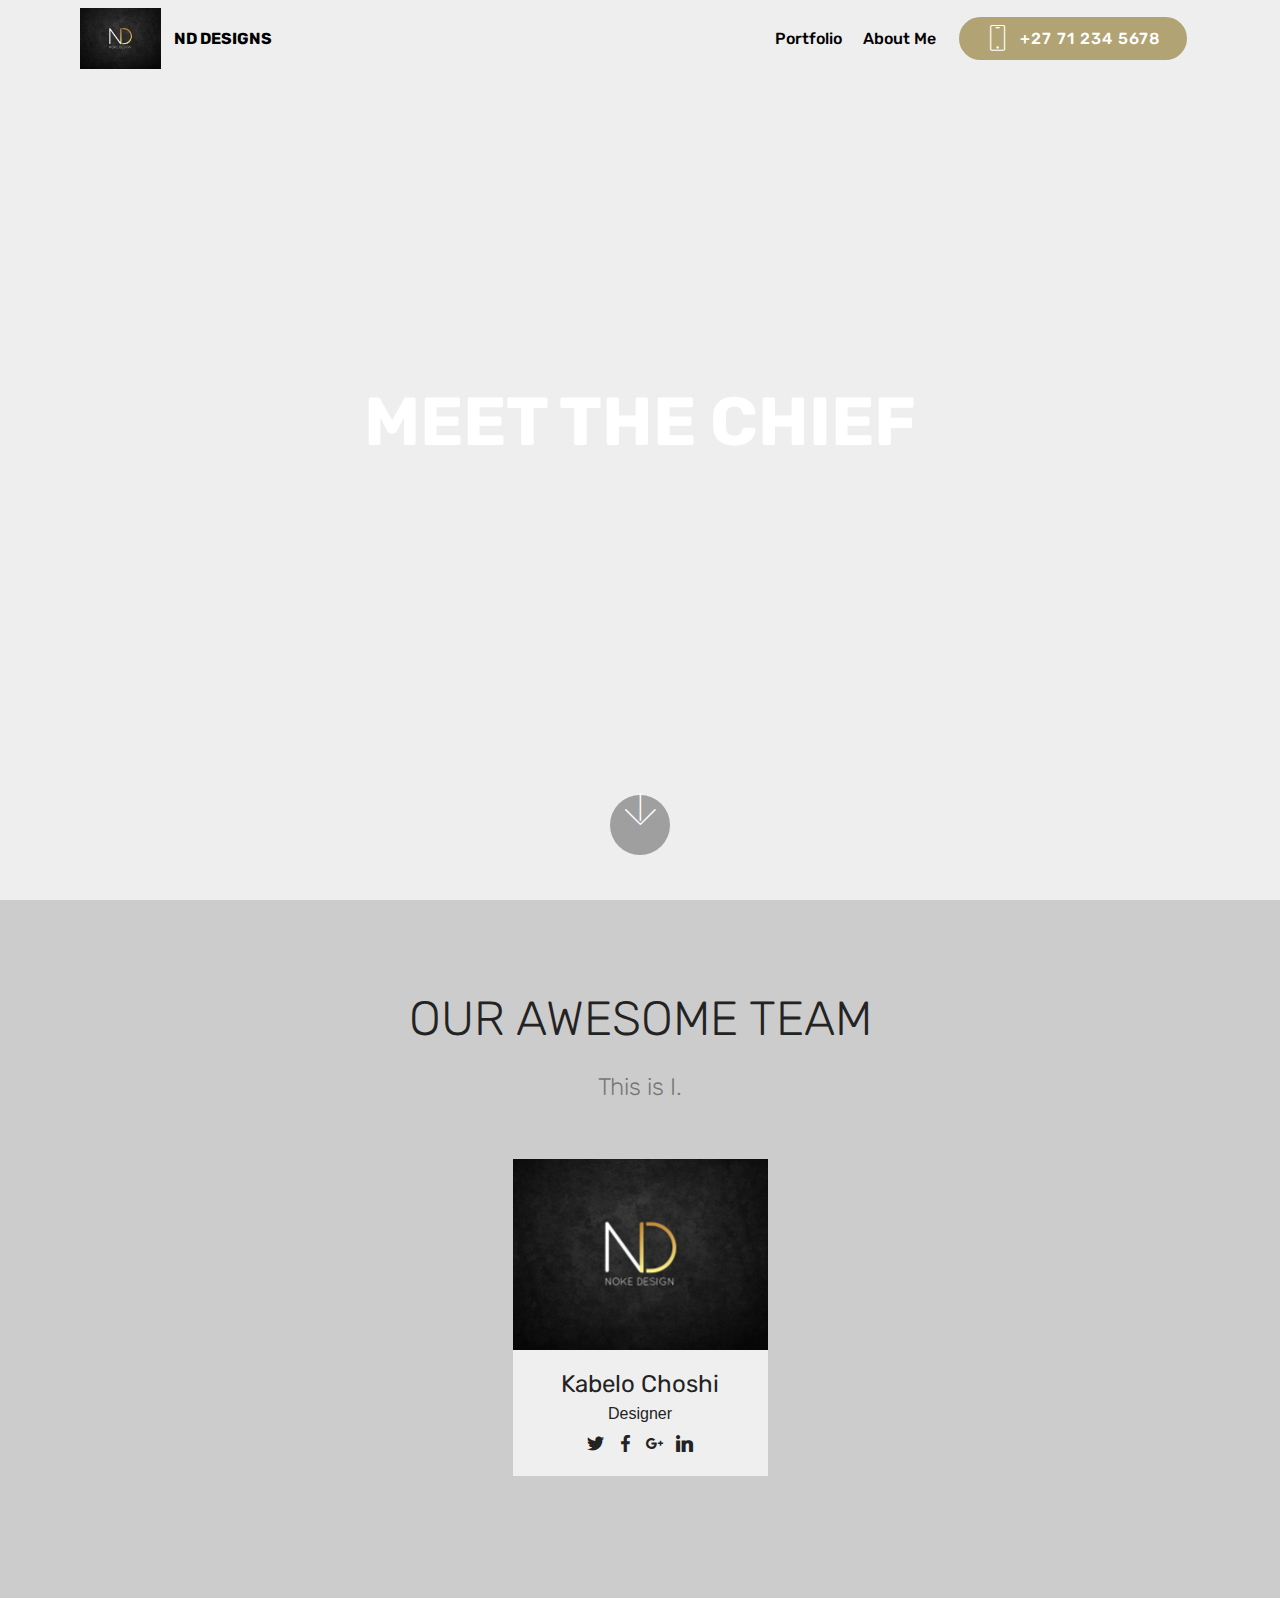
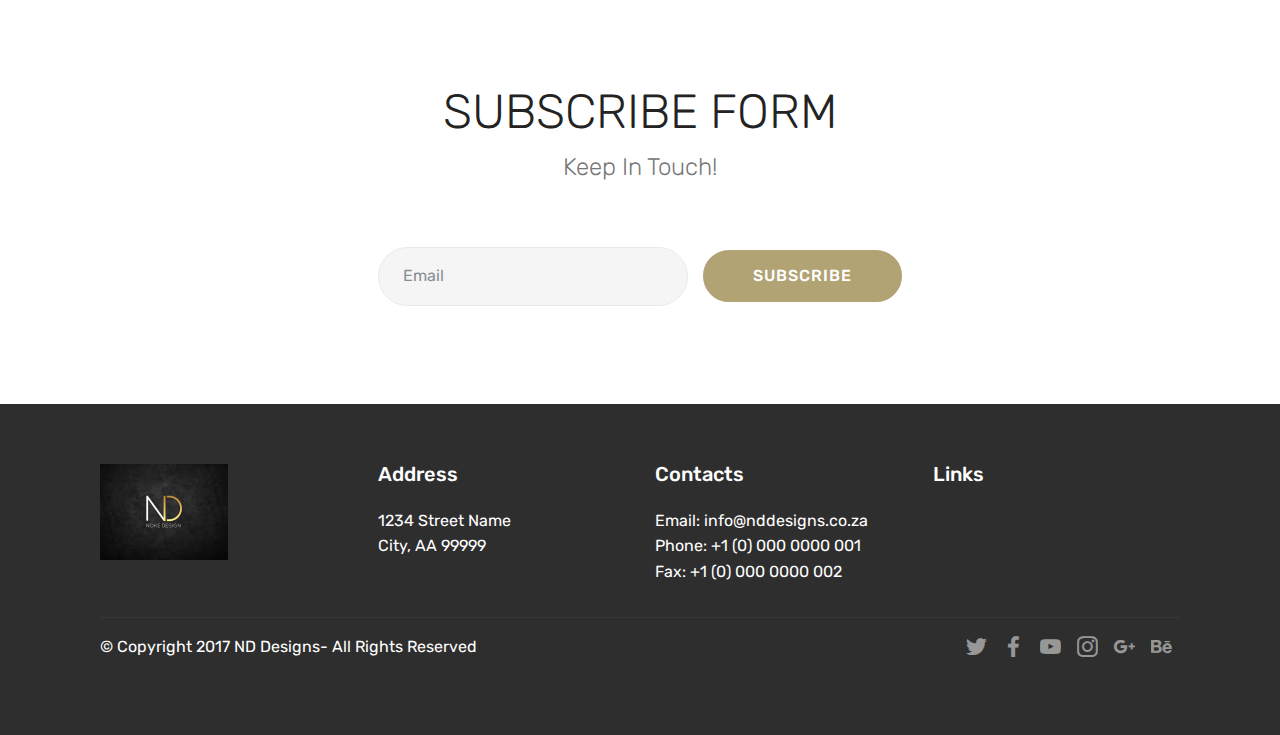
==== commit 73187143: "create github pages" ====
--- a/about.html
+++ b/about.html
@@ -23,7 +23,7 @@
   
 </head>
 <body>
-<section class="menu cid-qvnaBJtEDH" once="menu" id="menu2-a" data-rv-view="436">
+<section class="menu cid-qvnaBJtEDH" once="menu" id="menu2-a" data-rv-view="207">
 
     
 
@@ -44,19 +44,16 @@
                     </a>
                 </span>
                 <span class="navbar-caption-wrap"><a class="navbar-caption text-black display-4" href="index.html">
-                        NK DESIGNS</a></span>
+                        ND DESIGNS</a></span>
             </div>
         </div>
         <div class="collapse navbar-collapse" id="navbarSupportedContent">
             <ul class="navbar-nav nav-dropdown" data-app-modern-menu="true"><li class="nav-item">
-                    <a class="nav-link link text-black display-4" href="portfolio.html">
-                        Services
-                    </a>
+                    <a class="nav-link link text-black display-4" href="portfolio.html">Portfolio</a>
                 </li>
                 <li class="nav-item">
                     <a class="nav-link link text-black display-4" href="about.html">
-                        About Us
-                    </a>
+                        About Me</a>
                 </li></ul>
             <div class="navbar-buttons mbr-section-btn"><a class="btn btn-sm btn-primary display-4" href="tel:+1-234-567-8901">
                     <span class="btn-icon mbri-mobile mbr-iconfont mbr-iconfont-btn">
@@ -66,7 +63,7 @@
     </nav>
 </section>
 
-<section class="engine"><a href="https://mobirise.co/j">design a website</a></section><section class="cid-qvnovznS0M mbr-fullscreen mbr-parallax-background" id="header2-m" data-rv-view="438">
+<section class="engine"><a href="https://mobirise.co/b">free website creator</a></section><section class="cid-qvnovznS0M mbr-fullscreen mbr-parallax-background" id="header2-m" data-rv-view="209">
 
     
 
@@ -76,7 +73,7 @@
         <div class="row justify-content-md-center">
             <div class="mbr-white col-md-10">
                 <h1 class="mbr-section-title mbr-bold pb-3 mbr-fonts-style display-1">
-                    MEET THE TEAM</h1>
+                    MEET THE CHIEF</h1>
                 
                 <p class="mbr-text pb-3 mbr-fonts-style display-5"></p>
                 
@@ -90,7 +87,7 @@
     </div>
 </section>
 
-<section class="features16 cid-qvnoK9qYek" id="features16-n" data-rv-view="441">
+<section class="features16 cid-qvnoK9qYek" id="features16-n" data-rv-view="212">
     
     
     
@@ -98,21 +95,19 @@
         <h2 class="pb-3 mbr-fonts-style mbr-section-title display-2">
             OUR AWESOME TEAM
         </h2>
-        <h3 class="pb-5 mbr-section-subtitle mbr-fonts-style mbr-light display-5">This is us.</h3>
+        <h3 class="pb-5 mbr-section-subtitle mbr-fonts-style mbr-light display-5">This is I.</h3>
         <div class="row media-row">
             
         <div class="team-item col-lg-3 col-md-6">
                 <div class="item-image">
-                    <img src="assets/images/face6.jpg" media-simple="true">
+                    <img src="assets/images/logo-1024x768.jpg" alt="" title="" media-simple="true">
                 </div>
                 <div class="item-caption py-3">
                     <div class="item-name px-2">
-                        <p class="mbr-fonts-style display-5">
-                           John Smith
-                        </p>
+                        <p class="mbr-fonts-style display-5">Kabelo Choshi</p>
                     </div>
                     <div class="item-role px-2">
-                        <p>Developer</p>
+                        <p>Designer</p>
                     </div>
                     <div class="item-social pt-2">
                         <a href="https://twitter.com/mobirise" target="_blank">
@@ -129,7 +124,7 @@
     </div>
 </section>
 
-<section class="mbr-section form3 cid-qvnoW8NE6S" id="form3-o" data-rv-view="447">
+<section class="mbr-section form3 cid-qvnoW8NE6S" id="form3-o" data-rv-view="218">
 
     
 
@@ -150,7 +145,7 @@
                 <div data-form-alert="" hidden="">
                         Thanks for filling out the form!
                 </div>
-                <form class="mbr-form" action="https://mobirise.com/" method="post" data-form-title="Mobirise Form"><input type="hidden" data-form-email="true" value="GHnXfX4VlW61g1eq4dLK6n7JkW0vGddXUl3nrUXmARyDZPycL5K6CbZBRa8bc14UsqjpJhc82J4x4J9r6WvkNrjPCBTbqc0/1qHXzdaugUznJGSOdqBVkH/x0iLq2taV">
+                <form class="mbr-form" action="https://mobirise.com/" method="post" data-form-title="Mobirise Form"><input type="hidden" data-form-email="true" value="KO3t+erNi1vZ8tRvkx603eHrrF0Q/5K35F3JpEpX2XuDtLNajxG9y7J979GyqflwPBiZczro0i0xuPJmI86KCtP5KqZjKy5dO/UHC84CkZId5Q98SeDpUK3hJ+ddvG/i">
                     <div class="mbr-subscribe input-group">
                         <input class="form-control" type="email" name="email" placeholder="Email" data-form-field="Email" required="" id="email-form3-o">
                         <span class="input-group-btn">
@@ -163,7 +158,7 @@
     </div>
 </section>
 
-<section class="cid-qvnoWNjWSY" id="footer1-p" data-rv-view="450">
+<section class="cid-qvnoWNjWSY" id="footer1-p" data-rv-view="221">
 
     
 
@@ -192,7 +187,7 @@
                     Contacts
                 </h5>
                 <p class="mbr-text">
-                    Email: info@nkdesigns.co.za<br>Phone: +1 (0) 000 0000 001
+                    Email: info@nddesigns.co.za<br>Phone: +1 (0) 000 0000 001
                     <br>Fax: +1 (0) 000 0000 002
                 </p>
             </div>
@@ -212,7 +207,7 @@
             <div class="media-container-row mbr-white">
                 <div class="col-sm-6 copyright">
                     <p class="mbr-text mbr-fonts-style display-7">
-                        © Copyright 2017 NK Designs- All Rights Reserved
+                        © Copyright 2017 ND Designs- All Rights Reserved
                     </p>
                 </div>
                 <div class="col-md-6">
--- a/assets/mobirise/css/mbr-additional.css
+++ b/assets/mobirise/css/mbr-additional.css
@@ -2336,12 +2336,12 @@
   }
 }
 .cid-qvnovznS0M {
-  background-image: url("../../../assets/images/jumbotron.jpg");
+  background-image: url("../../../assets/images/mbr-720x1080.jpg");
 }
 .cid-qvnoK9qYek {
   padding-top: 90px;
   padding-bottom: 90px;
-  background-color: #f9f9f9;
+  background-color: #cccccc;
 }
 .cid-qvnoK9qYek .mbr-section-subtitle {
   color: #767676;
@@ -2912,15 +2912,18 @@
   padding-bottom: 135px;
   background-image: url("../../../assets/images/background5.jpg");
 }
-.cid-qvnlE6bldA {
-  padding-top: 60px;
-  padding-bottom: 60px;
-  background-image: url("../../../assets/images/jumbotron.jpg");
+.cid-qx1YTbqChP {
+  padding-top: 90px;
+  padding-bottom: 90px;
+  background: linear-gradient(45deg, #465052, #cccccc);
+}
+.cid-qx1YTbqChP .btn {
+  margin: 0 0 .5rem 0;
 }
 .cid-qvnkd0Fkfh {
   padding-top: 60px;
   padding-bottom: 60px;
-  background-color: #ffffff;
+  background-color: #cccccc;
 }
 @media (min-width: 992px) {
   .cid-qvnkd0Fkfh .mbr-figure {
@@ -2956,7 +2959,7 @@
 .cid-qvnkeFrwYm {
   padding-top: 60px;
   padding-bottom: 60px;
-  background-color: #ffffff;
+  background-color: #cccccc;
 }
 @media (min-width: 992px) {
   .cid-qvnkeFrwYm .mbr-figure {
@@ -2992,7 +2995,7 @@
 .cid-qvnnE9ih5H {
   padding-top: 90px;
   padding-bottom: 90px;
-  background-color: #ffffff;
+  background-color: #cccccc;
 }
 .cid-qvnnE9ih5H .mbr-section-subtitle {
   color: #767676;
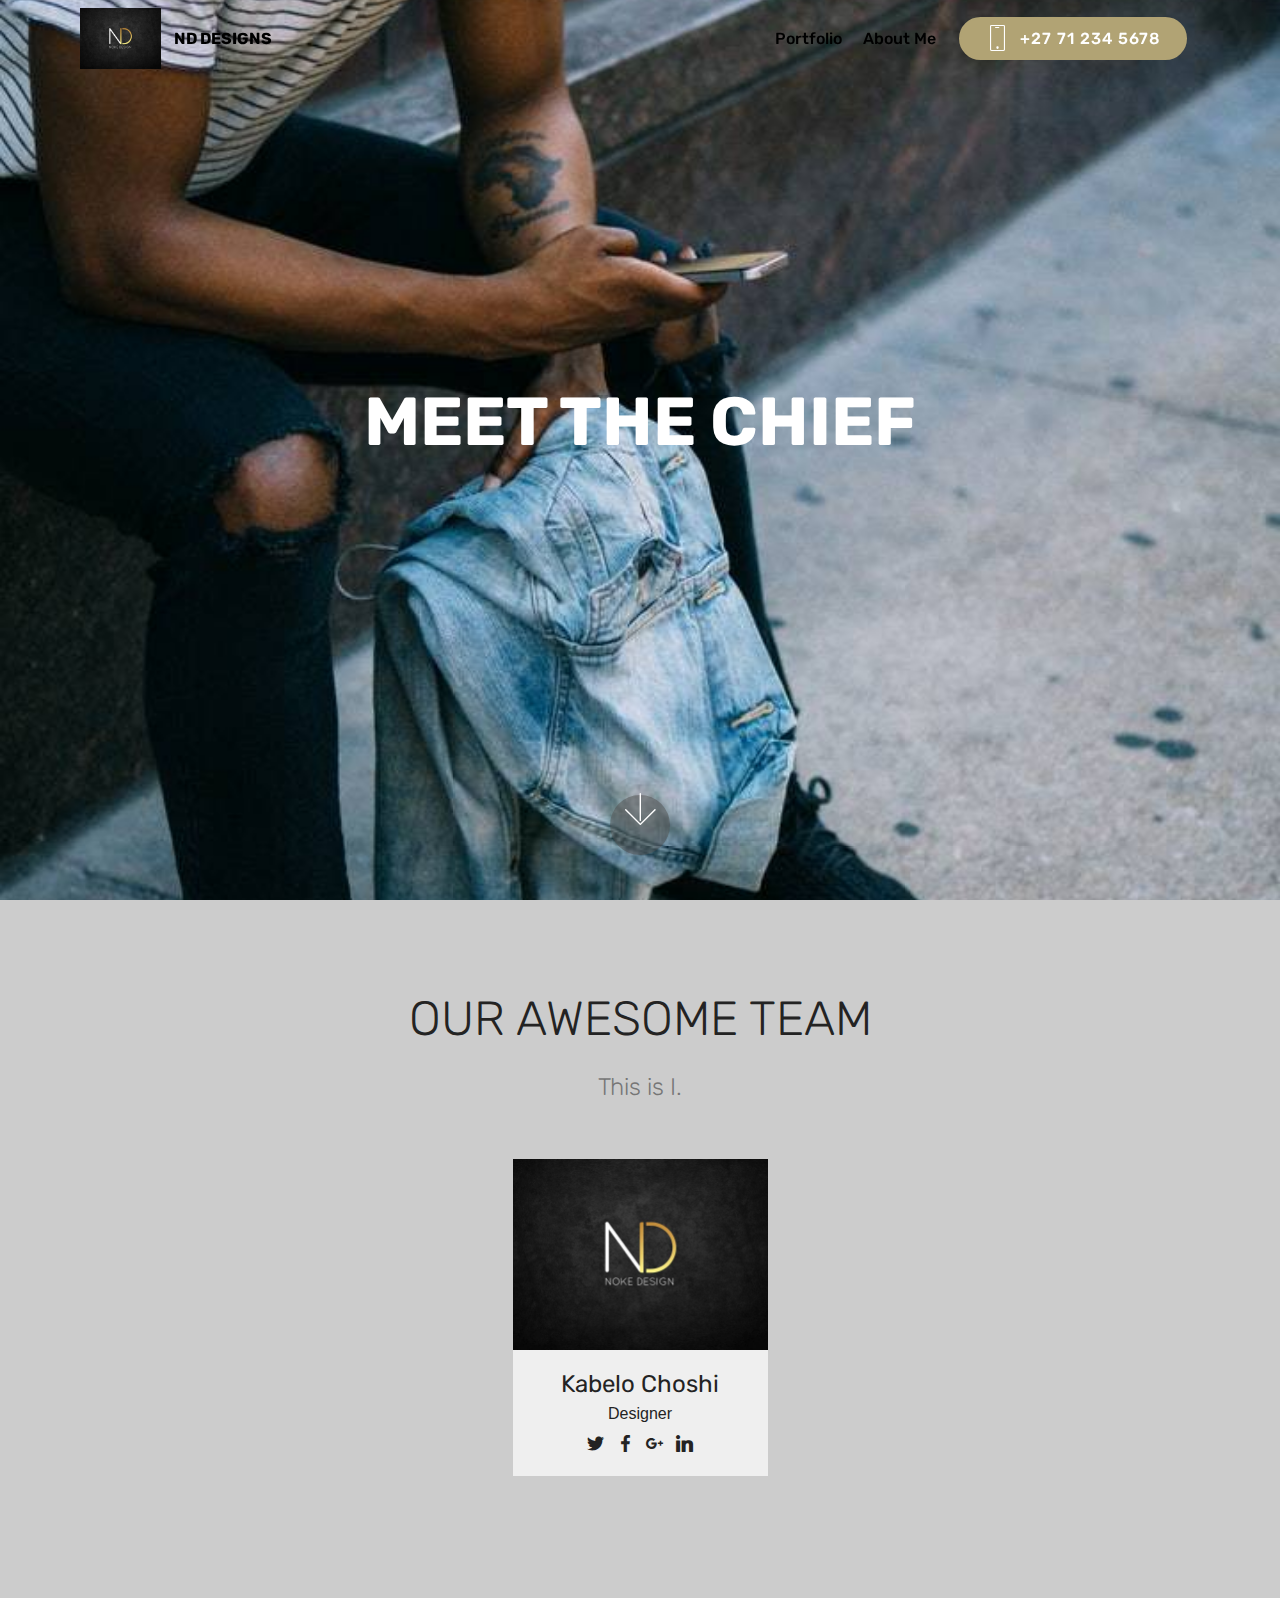
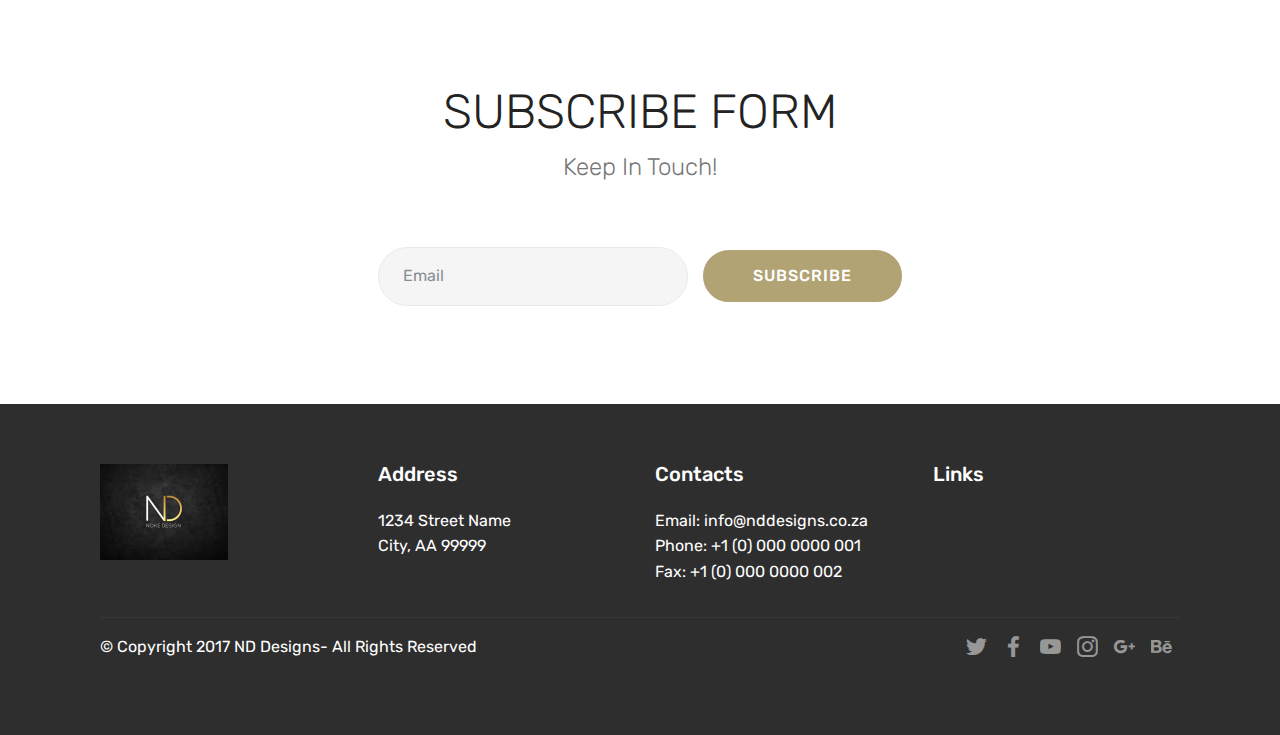
==== commit 30c46ebb: "create github pages" ====
--- a/about.html
+++ b/about.html
@@ -23,7 +23,7 @@
   
 </head>
 <body>
-<section class="menu cid-qvnaBJtEDH" once="menu" id="menu2-a" data-rv-view="207">
+<section class="menu cid-qvnaBJtEDH" once="menu" id="menu2-a" data-rv-view="260">
 
     
 
@@ -63,7 +63,7 @@
     </nav>
 </section>
 
-<section class="engine"><a href="https://mobirise.co/b">free website creator</a></section><section class="cid-qvnovznS0M mbr-fullscreen mbr-parallax-background" id="header2-m" data-rv-view="209">
+<section class="engine"><a href="https://mobirise.co/l">bootstrap themes</a></section><section class="cid-qvnovznS0M mbr-fullscreen mbr-parallax-background" id="header2-m" data-rv-view="262">
 
     
 
@@ -87,7 +87,7 @@
     </div>
 </section>
 
-<section class="features16 cid-qvnoK9qYek" id="features16-n" data-rv-view="212">
+<section class="features16 cid-qvnoK9qYek" id="features16-n" data-rv-view="265">
     
     
     
@@ -124,7 +124,7 @@
     </div>
 </section>
 
-<section class="mbr-section form3 cid-qvnoW8NE6S" id="form3-o" data-rv-view="218">
+<section class="mbr-section form3 cid-qvnoW8NE6S" id="form3-o" data-rv-view="271">
 
     
 
@@ -145,7 +145,7 @@
                 <div data-form-alert="" hidden="">
                         Thanks for filling out the form!
                 </div>
-                <form class="mbr-form" action="https://mobirise.com/" method="post" data-form-title="Mobirise Form"><input type="hidden" data-form-email="true" value="KO3t+erNi1vZ8tRvkx603eHrrF0Q/5K35F3JpEpX2XuDtLNajxG9y7J979GyqflwPBiZczro0i0xuPJmI86KCtP5KqZjKy5dO/UHC84CkZId5Q98SeDpUK3hJ+ddvG/i">
+                <form class="mbr-form" action="https://mobirise.com/" method="post" data-form-title="Mobirise Form"><input type="hidden" data-form-email="true" value="cNjgeZ64wtMUNTnyckUnKz2cumUZfK73cB19h/W/Im+XoNIVlFxKfP4TyA7soWrGE1MrOviGocHMA+zPPl/FGvMOAlAnXLWtlQpNBIjPXKdIGOIjIgDKA7/hCLWLqplP">
                     <div class="mbr-subscribe input-group">
                         <input class="form-control" type="email" name="email" placeholder="Email" data-form-field="Email" required="" id="email-form3-o">
                         <span class="input-group-btn">
@@ -158,7 +158,7 @@
     </div>
 </section>
 
-<section class="cid-qvnoWNjWSY" id="footer1-p" data-rv-view="221">
+<section class="cid-qvnoWNjWSY" id="footer1-p" data-rv-view="274">
 
     
 
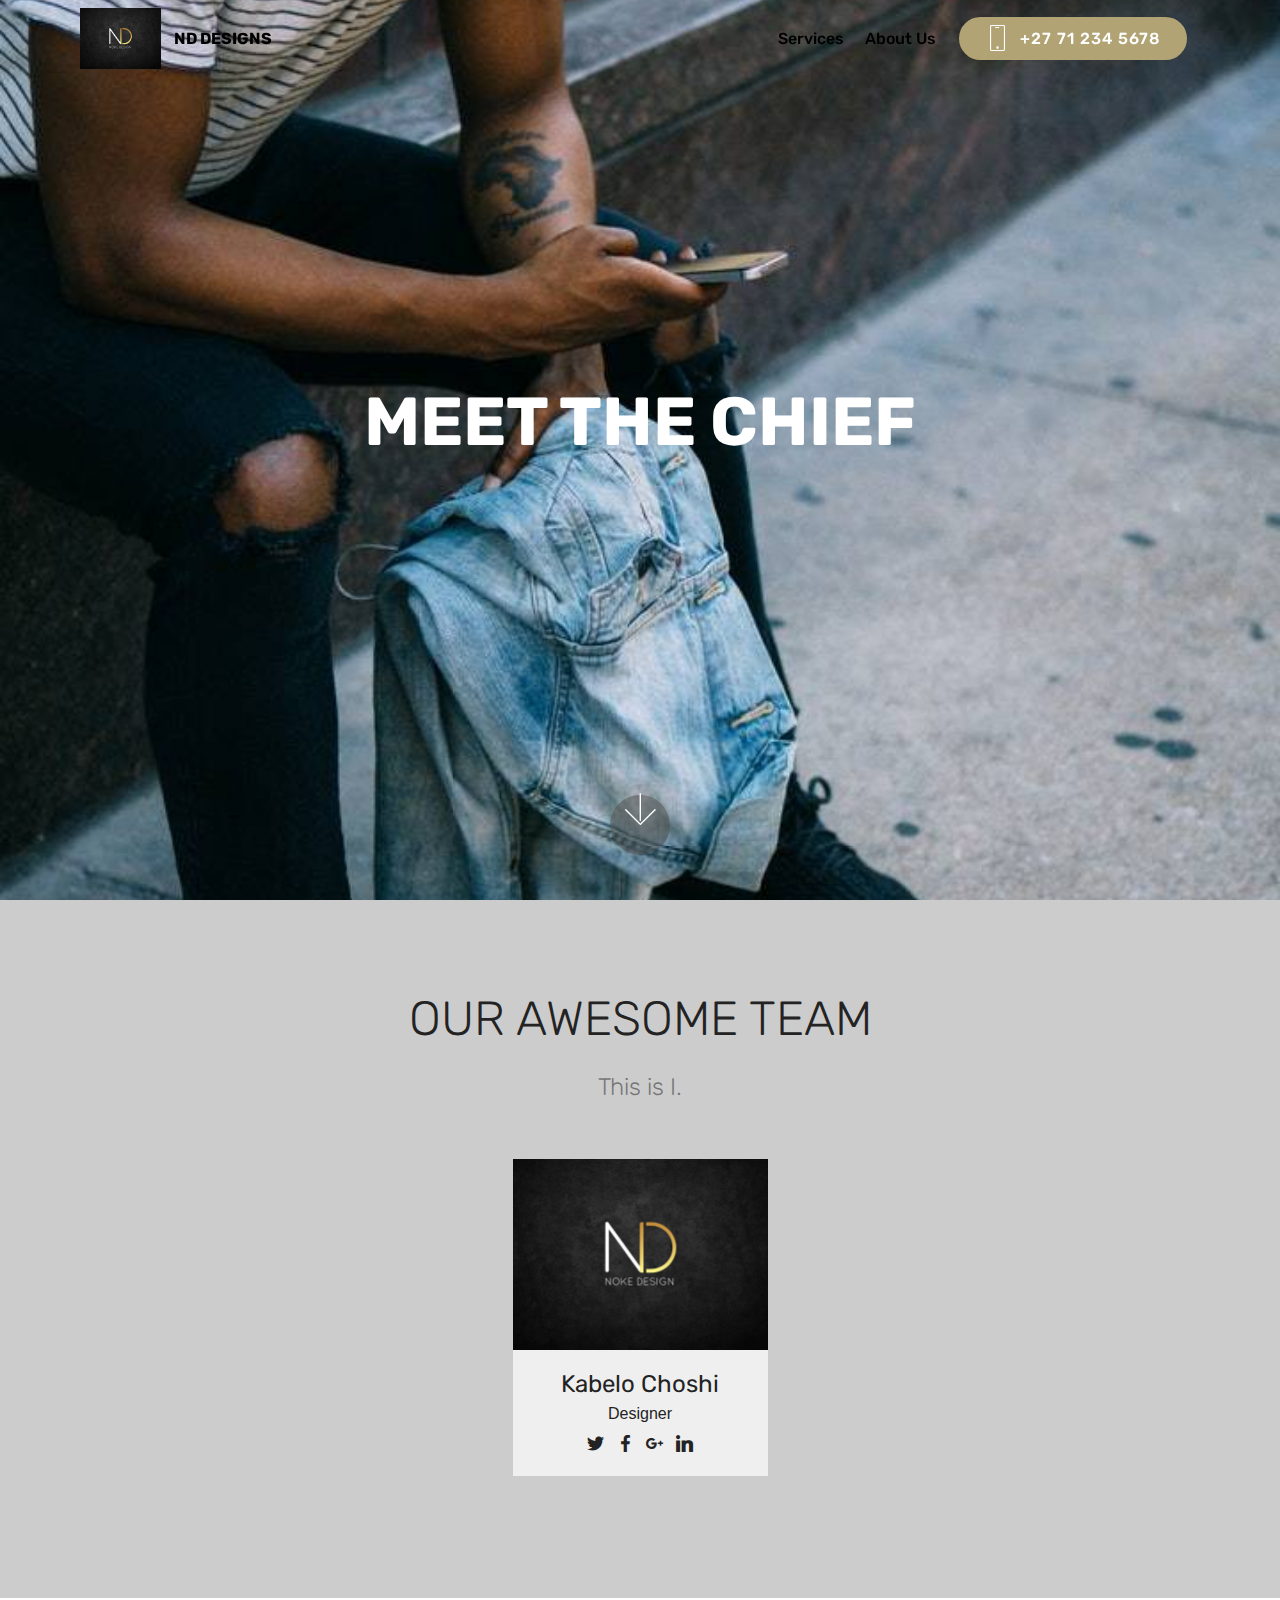
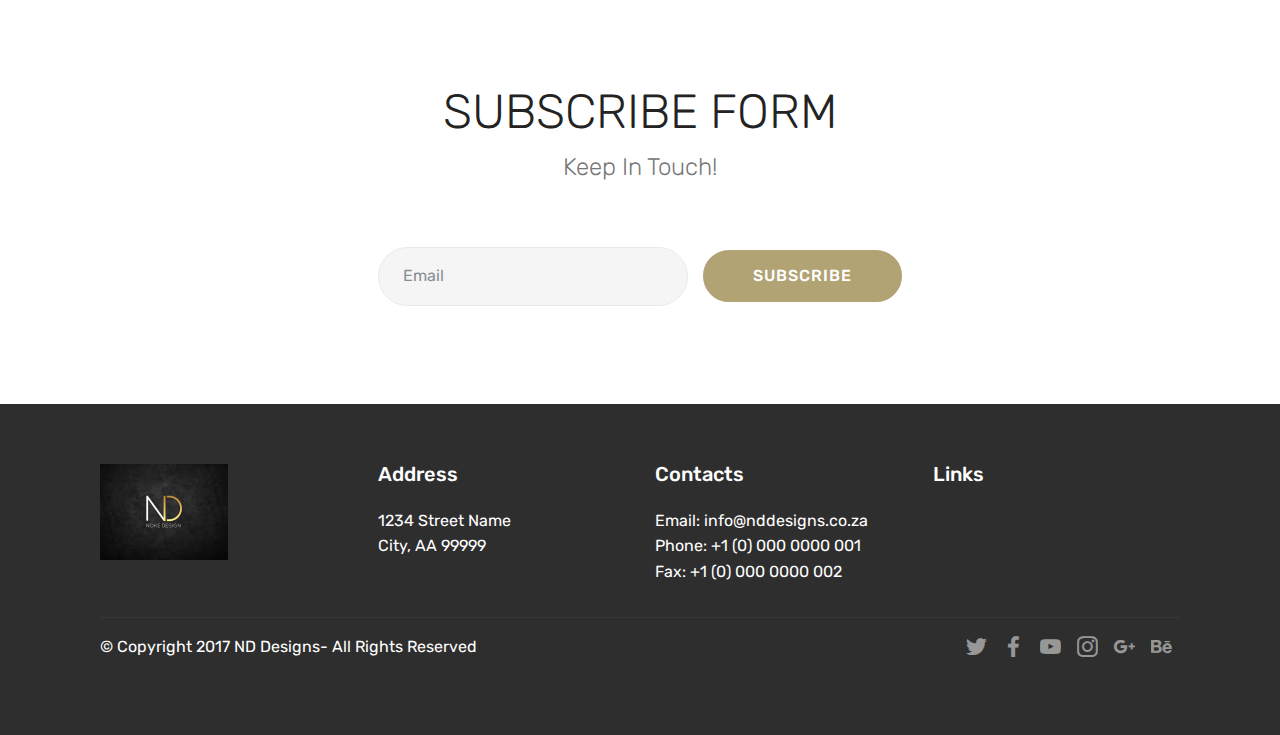
==== commit 6c290e84: "create github pages" ====
--- a/about.html
+++ b/about.html
@@ -23,7 +23,7 @@
   
 </head>
 <body>
-<section class="menu cid-qvnaBJtEDH" once="menu" id="menu2-a" data-rv-view="260">
+<section class="menu cid-qvnaBJtEDH" once="menu" id="menu2-a" data-rv-view="314">
 
     
 
@@ -49,11 +49,14 @@
         </div>
         <div class="collapse navbar-collapse" id="navbarSupportedContent">
             <ul class="navbar-nav nav-dropdown" data-app-modern-menu="true"><li class="nav-item">
-                    <a class="nav-link link text-black display-4" href="portfolio.html">Portfolio</a>
+                    <a class="nav-link link text-black display-4" href="portfolio.html">
+                        Services
+                    </a>
                 </li>
                 <li class="nav-item">
                     <a class="nav-link link text-black display-4" href="about.html">
-                        About Me</a>
+                        About Us
+                    </a>
                 </li></ul>
             <div class="navbar-buttons mbr-section-btn"><a class="btn btn-sm btn-primary display-4" href="tel:+1-234-567-8901">
                     <span class="btn-icon mbri-mobile mbr-iconfont mbr-iconfont-btn">
@@ -63,7 +66,7 @@
     </nav>
 </section>
 
-<section class="engine"><a href="https://mobirise.co/l">bootstrap themes</a></section><section class="cid-qvnovznS0M mbr-fullscreen mbr-parallax-background" id="header2-m" data-rv-view="262">
+<section class="engine"><a href="https://mobirise.co/l">bootstrap theme</a></section><section class="cid-qvnovznS0M mbr-fullscreen mbr-parallax-background" id="header2-m" data-rv-view="316">
 
     
 
@@ -87,7 +90,7 @@
     </div>
 </section>
 
-<section class="features16 cid-qvnoK9qYek" id="features16-n" data-rv-view="265">
+<section class="features16 cid-qvnoK9qYek" id="features16-n" data-rv-view="319">
     
     
     
@@ -124,7 +127,7 @@
     </div>
 </section>
 
-<section class="mbr-section form3 cid-qvnoW8NE6S" id="form3-o" data-rv-view="271">
+<section class="mbr-section form3 cid-qvnoW8NE6S" id="form3-o" data-rv-view="325">
 
     
 
@@ -145,7 +148,7 @@
                 <div data-form-alert="" hidden="">
                         Thanks for filling out the form!
                 </div>
-                <form class="mbr-form" action="https://mobirise.com/" method="post" data-form-title="Mobirise Form"><input type="hidden" data-form-email="true" value="cNjgeZ64wtMUNTnyckUnKz2cumUZfK73cB19h/W/Im+XoNIVlFxKfP4TyA7soWrGE1MrOviGocHMA+zPPl/FGvMOAlAnXLWtlQpNBIjPXKdIGOIjIgDKA7/hCLWLqplP">
+                <form class="mbr-form" action="https://mobirise.com/" method="post" data-form-title="Mobirise Form"><input type="hidden" data-form-email="true" value="0SRnmSDeiCu2bE0XiXEniXh5obl8Z5sc4Mu7r2JUbxZjREXauGi30fTkJJ2uOgQfZWdfi2aHugeRgEAN4y/XqwCVqS6dQGmDSVoX8E780HH5fCYhTjeVjXNGlqF7cact">
                     <div class="mbr-subscribe input-group">
                         <input class="form-control" type="email" name="email" placeholder="Email" data-form-field="Email" required="" id="email-form3-o">
                         <span class="input-group-btn">
@@ -158,7 +161,7 @@
     </div>
 </section>
 
-<section class="cid-qvnoWNjWSY" id="footer1-p" data-rv-view="274">
+<section class="cid-qvnoWNjWSY" id="footer1-p" data-rv-view="328">
 
     
 
